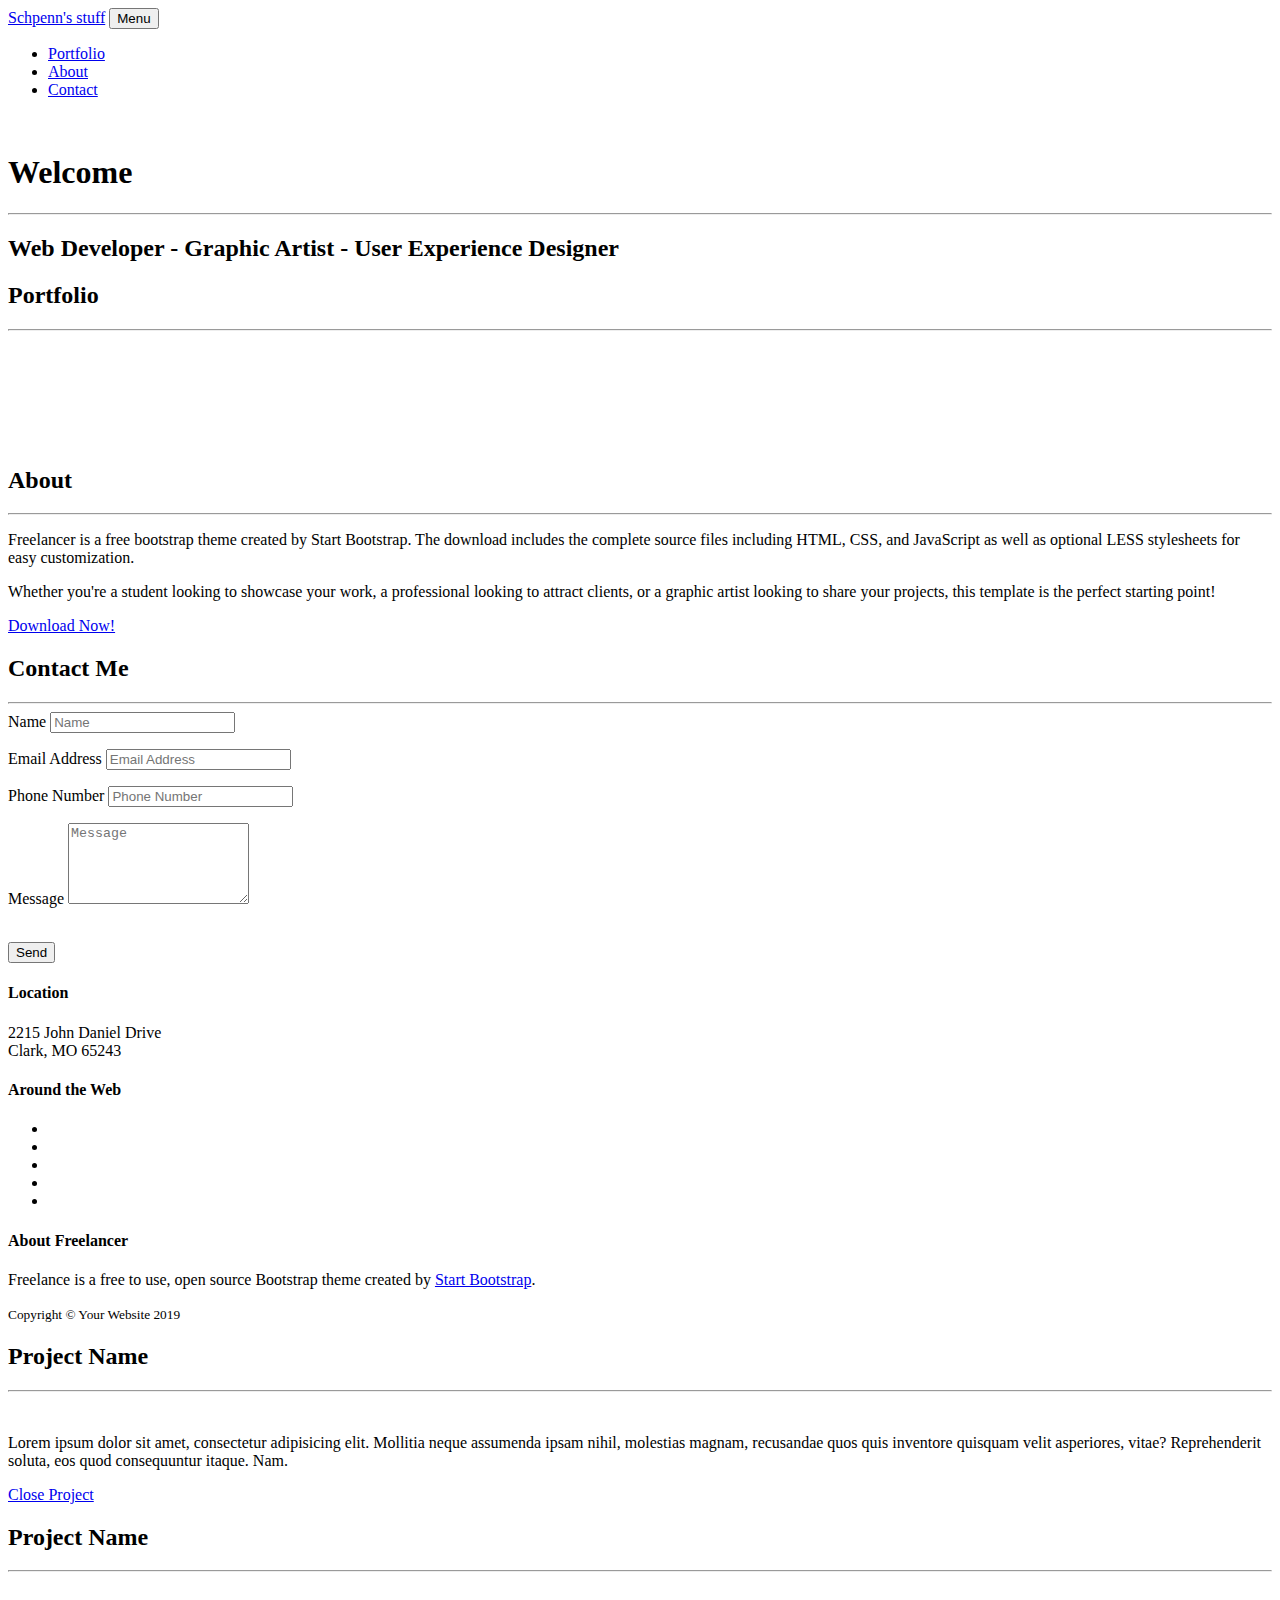
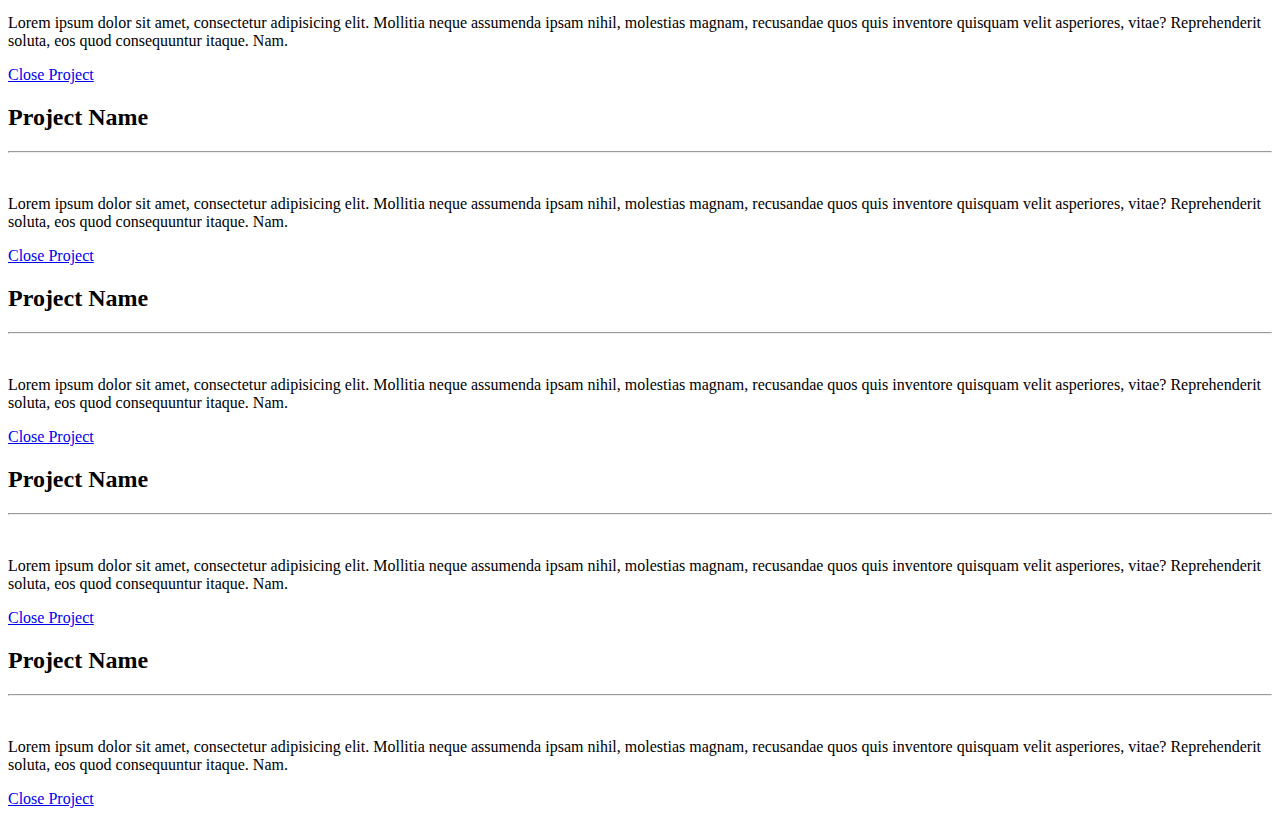
==== index.html @ 1a28d8b2 "Fargeendring" ====
<!DOCTYPE html>
<html lang="en">

<head>

  <meta charset="utf-8">
  <meta name="viewport" content="width=device-width, initial-scale=1, shrink-to-fit=no">
  <meta name="description" content="">
  <meta name="author" content="">

  <title>Schpenn - Portfolio</title>

  <!-- Bootstrap core CSS -->
  <link href="vendor/bootstrap/css/bootstrap.min.css" rel="stylesheet">

  <!-- Custom fonts for this template -->
  <link href="vendor/fontawesome-free/css/all.min.css" rel="stylesheet" type="text/css">
  <link href="https://fonts.googleapis.com/css?family=Montserrat:400,700" rel="stylesheet" type="text/css">
  <link href="https://fonts.googleapis.com/css?family=Lato:400,700,400italic,700italic" rel="stylesheet" type="text/css">

  <!-- Plugin CSS -->
  <link href="vendor/magnific-popup/magnific-popup.css" rel="stylesheet" type="text/css">

  <!-- Custom styles for this template -->
  <link href="css/freelancer.min.css" rel="stylesheet">

</head>

<body id="page-top">

  <!-- Navigation -->
  <nav class="navbar navbar-expand-lg bg-secondary fixed-top text-uppercase" id="mainNav">
    <div class="container">
      <a class="navbar-brand js-scroll-trigger" href="#page-top">Schpenn's stuff</a>
      <button class="navbar-toggler navbar-toggler-right text-uppercase bg-primary text-white rounded" type="button" data-toggle="collapse" data-target="#navbarResponsive" aria-controls="navbarResponsive" aria-expanded="false" aria-label="Toggle navigation">
        Menu
        <i class="fas fa-bars"></i>
      </button>
      <div class="collapse navbar-collapse" id="navbarResponsive">
        <ul class="navbar-nav ml-auto">
          <li class="nav-item mx-0 mx-lg-1">
            <a class="nav-link py-3 px-0 px-lg-3 rounded js-scroll-trigger" href="#portfolio">Portfolio</a>
          </li>
          <li class="nav-item mx-0 mx-lg-1">
            <a class="nav-link py-3 px-0 px-lg-3 rounded js-scroll-trigger" href="#about">About</a>
          </li>
          <li class="nav-item mx-0 mx-lg-1">
            <a class="nav-link py-3 px-0 px-lg-3 rounded js-scroll-trigger" href="#contact">Contact</a>
          </li>
        </ul>
      </div>
    </div>
  </nav>

  <!-- Header -->
  <header class="masthead bg-primary text-white text-center">
    <div class="container">
      <img class="img-fluid mb-5 d-block mx-auto" src="img/profile.png" alt="">
      <h1 class="text-uppercase mb-0">Welcome</h1>
      <hr class="star-light">
      <h2 class="font-weight-light mb-0">Web Developer - Graphic Artist - User Experience Designer</h2>
    </div>
  </header>

  <!-- Portfolio Grid Section -->
  <section class="portfolio" id="portfolio">
    <div class="container">
      <h2 class="text-center text-uppercase text-secondary mb-0">Portfolio</h2>
      <hr class="star-dark mb-5">
      <div class="row">
        <div class="col-md-6 col-lg-4">
          <a class="portfolio-item d-block mx-auto" href="#portfolio-modal-1">
            <div class="portfolio-item-caption d-flex position-absolute h-100 w-100">
              <div class="portfolio-item-caption-content my-auto w-100 text-center text-white">
                <i class="fas fa-search-plus fa-3x"></i>
              </div>
            </div>
            <img class="img-fluid" src="img/portfolio/cabin.png" alt="">
          </a>
        </div>
        <div class="col-md-6 col-lg-4">
          <a class="portfolio-item d-block mx-auto" href="#portfolio-modal-2">
            <div class="portfolio-item-caption d-flex position-absolute h-100 w-100">
              <div class="portfolio-item-caption-content my-auto w-100 text-center text-white">
                <i class="fas fa-search-plus fa-3x"></i>
              </div>
            </div>
            <img class="img-fluid" src="img/portfolio/cake.png" alt="">
          </a>
        </div>
        <div class="col-md-6 col-lg-4">
          <a class="portfolio-item d-block mx-auto" href="#portfolio-modal-3">
            <div class="portfolio-item-caption d-flex position-absolute h-100 w-100">
              <div class="portfolio-item-caption-content my-auto w-100 text-center text-white">
                <i class="fas fa-search-plus fa-3x"></i>
              </div>
            </div>
            <img class="img-fluid" src="img/portfolio/circus.png" alt="">
          </a>
        </div>
        <div class="col-md-6 col-lg-4">
          <a class="portfolio-item d-block mx-auto" href="#portfolio-modal-4">
            <div class="portfolio-item-caption d-flex position-absolute h-100 w-100">
              <div class="portfolio-item-caption-content my-auto w-100 text-center text-white">
                <i class="fas fa-search-plus fa-3x"></i>
              </div>
            </div>
            <img class="img-fluid" src="img/portfolio/game.png" alt="">
          </a>
        </div>
        <div class="col-md-6 col-lg-4">
          <a class="portfolio-item d-block mx-auto" href="#portfolio-modal-5">
            <div class="portfolio-item-caption d-flex position-absolute h-100 w-100">
              <div class="portfolio-item-caption-content my-auto w-100 text-center text-white">
                <i class="fas fa-search-plus fa-3x"></i>
              </div>
            </div>
            <img class="img-fluid" src="img/portfolio/safe.png" alt="">
          </a>
        </div>
        <div class="col-md-6 col-lg-4">
          <a class="portfolio-item d-block mx-auto" href="#portfolio-modal-6">
            <div class="portfolio-item-caption d-flex position-absolute h-100 w-100">
              <div class="portfolio-item-caption-content my-auto w-100 text-center text-white">
                <i class="fas fa-search-plus fa-3x"></i>
              </div>
            </div>
            <img class="img-fluid" src="img/portfolio/submarine.png" alt="">
          </a>
        </div>
      </div>
    </div>
  </section>

  <!-- About Section -->
  <section class="bg-primary text-white mb-0" id="about">
    <div class="container">
      <h2 class="text-center text-uppercase text-white">About</h2>
      <hr class="star-light mb-5">
      <div class="row">
        <div class="col-lg-4 ml-auto">
          <p class="lead">Freelancer is a free bootstrap theme created by Start Bootstrap. The download includes the complete source files including HTML, CSS, and JavaScript as well as optional LESS stylesheets for easy customization.</p>
        </div>
        <div class="col-lg-4 mr-auto">
          <p class="lead">Whether you're a student looking to showcase your work, a professional looking to attract clients, or a graphic artist looking to share your projects, this template is the perfect starting point!</p>
        </div>
      </div>
      <div class="text-center mt-4">
        <a class="btn btn-xl btn-outline-light" href="#">
          <i class="fas fa-download mr-2"></i>
          Download Now!
        </a>
      </div>
    </div>
  </section>

  <!-- Contact Section -->
  <section id="contact">
    <div class="container">
      <h2 class="text-center text-uppercase text-secondary mb-0">Contact Me</h2>
      <hr class="star-dark mb-5">
      <div class="row">
        <div class="col-lg-8 mx-auto">
          <!-- To configure the contact form email address, go to mail/contact_me.php and update the email address in the PHP file on line 19. -->
          <!-- The form should work on most web servers, but if the form is not working you may need to configure your web server differently. -->
          <form name="sentMessage" id="contactForm" novalidate="novalidate">
            <div class="control-group">
              <div class="form-group floating-label-form-group controls mb-0 pb-2">
                <label>Name</label>
                <input class="form-control" id="name" type="text" placeholder="Name" required="required" data-validation-required-message="Please enter your name.">
                <p class="help-block text-danger"></p>
              </div>
            </div>
            <div class="control-group">
              <div class="form-group floating-label-form-group controls mb-0 pb-2">
                <label>Email Address</label>
                <input class="form-control" id="email" type="email" placeholder="Email Address" required="required" data-validation-required-message="Please enter your email address.">
                <p class="help-block text-danger"></p>
              </div>
            </div>
            <div class="control-group">
              <div class="form-group floating-label-form-group controls mb-0 pb-2">
                <label>Phone Number</label>
                <input class="form-control" id="phone" type="tel" placeholder="Phone Number" required="required" data-validation-required-message="Please enter your phone number.">
                <p class="help-block text-danger"></p>
              </div>
            </div>
            <div class="control-group">
              <div class="form-group floating-label-form-group controls mb-0 pb-2">
                <label>Message</label>
                <textarea class="form-control" id="message" rows="5" placeholder="Message" required="required" data-validation-required-message="Please enter a message."></textarea>
                <p class="help-block text-danger"></p>
              </div>
            </div>
            <br>
            <div id="success"></div>
            <div class="form-group">
              <button type="submit" class="btn btn-primary btn-xl" id="sendMessageButton">Send</button>
            </div>
          </form>
        </div>
      </div>
    </div>
  </section>

  <!-- Footer -->
  <footer class="footer text-center">
    <div class="container">
      <div class="row">
        <div class="col-md-4 mb-5 mb-lg-0">
          <h4 class="text-uppercase mb-4">Location</h4>
          <p class="lead mb-0">2215 John Daniel Drive
            <br>Clark, MO 65243</p>
        </div>
        <div class="col-md-4 mb-5 mb-lg-0">
          <h4 class="text-uppercase mb-4">Around the Web</h4>
          <ul class="list-inline mb-0">
            <li class="list-inline-item">
              <a class="btn btn-outline-light btn-social text-center rounded-circle" href="#">
                <i class="fab fa-fw fa-facebook-f"></i>
              </a>
            </li>
            <li class="list-inline-item">
              <a class="btn btn-outline-light btn-social text-center rounded-circle" href="#">
                <i class="fab fa-fw fa-google-plus-g"></i>
              </a>
            </li>
            <li class="list-inline-item">
              <a class="btn btn-outline-light btn-social text-center rounded-circle" href="#">
                <i class="fab fa-fw fa-twitter"></i>
              </a>
            </li>
            <li class="list-inline-item">
              <a class="btn btn-outline-light btn-social text-center rounded-circle" href="#">
                <i class="fab fa-fw fa-linkedin-in"></i>
              </a>
            </li>
            <li class="list-inline-item">
              <a class="btn btn-outline-light btn-social text-center rounded-circle" href="#">
                <i class="fab fa-fw fa-dribbble"></i>
              </a>
            </li>
          </ul>
        </div>
        <div class="col-md-4">
          <h4 class="text-uppercase mb-4">About Freelancer</h4>
          <p class="lead mb-0">Freelance is a free to use, open source Bootstrap theme created by
            <a href="http://startbootstrap.com">Start Bootstrap</a>.</p>
        </div>
      </div>
    </div>
  </footer>

  <div class="copyright py-4 text-center text-white">
    <div class="container">
      <small>Copyright &copy; Your Website 2019</small>
    </div>
  </div>

  <!-- Scroll to Top Button (Only visible on small and extra-small screen sizes) -->
  <div class="scroll-to-top d-lg-none position-fixed ">
    <a class="js-scroll-trigger d-block text-center text-white rounded" href="#page-top">
      <i class="fa fa-chevron-up"></i>
    </a>
  </div>

  <!-- Portfolio Modals -->

  <!-- Portfolio Modal 1 -->
  <div class="portfolio-modal mfp-hide" id="portfolio-modal-1">
    <div class="portfolio-modal-dialog bg-white">
      <a class="close-button d-none d-md-block portfolio-modal-dismiss" href="#">
        <i class="fa fa-3x fa-times"></i>
      </a>
      <div class="container text-center">
        <div class="row">
          <div class="col-lg-8 mx-auto">
            <h2 class="text-secondary text-uppercase mb-0">Project Name</h2>
            <hr class="star-dark mb-5">
            <img class="img-fluid mb-5" src="img/portfolio/cabin.png" alt="">
            <p class="mb-5">Lorem ipsum dolor sit amet, consectetur adipisicing elit. Mollitia neque assumenda ipsam nihil, molestias magnam, recusandae quos quis inventore quisquam velit asperiores, vitae? Reprehenderit soluta, eos quod consequuntur itaque. Nam.</p>
            <a class="btn btn-primary btn-lg rounded-pill portfolio-modal-dismiss" href="#">
              <i class="fa fa-close"></i>
              Close Project</a>
          </div>
        </div>
      </div>
    </div>
  </div>

  <!-- Portfolio Modal 2 -->
  <div class="portfolio-modal mfp-hide" id="portfolio-modal-2">
    <div class="portfolio-modal-dialog bg-white">
      <a class="close-button d-none d-md-block portfolio-modal-dismiss" href="#">
        <i class="fa fa-3x fa-times"></i>
      </a>
      <div class="container text-center">
        <div class="row">
          <div class="col-lg-8 mx-auto">
            <h2 class="text-secondary text-uppercase mb-0">Project Name</h2>
            <hr class="star-dark mb-5">
            <img class="img-fluid mb-5" src="img/portfolio/cake.png" alt="">
            <p class="mb-5">Lorem ipsum dolor sit amet, consectetur adipisicing elit. Mollitia neque assumenda ipsam nihil, molestias magnam, recusandae quos quis inventore quisquam velit asperiores, vitae? Reprehenderit soluta, eos quod consequuntur itaque. Nam.</p>
            <a class="btn btn-primary btn-lg rounded-pill portfolio-modal-dismiss" href="#">
              <i class="fa fa-close"></i>
              Close Project</a>
          </div>
        </div>
      </div>
    </div>
  </div>

  <!-- Portfolio Modal 3 -->
  <div class="portfolio-modal mfp-hide" id="portfolio-modal-3">
    <div class="portfolio-modal-dialog bg-white">
      <a class="close-button d-none d-md-block portfolio-modal-dismiss" href="#">
        <i class="fa fa-3x fa-times"></i>
      </a>
      <div class="container text-center">
        <div class="row">
          <div class="col-lg-8 mx-auto">
            <h2 class="text-secondary text-uppercase mb-0">Project Name</h2>
            <hr class="star-dark mb-5">
            <img class="img-fluid mb-5" src="img/portfolio/circus.png" alt="">
            <p class="mb-5">Lorem ipsum dolor sit amet, consectetur adipisicing elit. Mollitia neque assumenda ipsam nihil, molestias magnam, recusandae quos quis inventore quisquam velit asperiores, vitae? Reprehenderit soluta, eos quod consequuntur itaque. Nam.</p>
            <a class="btn btn-primary btn-lg rounded-pill portfolio-modal-dismiss" href="#">
              <i class="fa fa-close"></i>
              Close Project</a>
          </div>
        </div>
      </div>
    </div>
  </div>

  <!-- Portfolio Modal 4 -->
  <div class="portfolio-modal mfp-hide" id="portfolio-modal-4">
    <div class="portfolio-modal-dialog bg-white">
      <a class="close-button d-none d-md-block portfolio-modal-dismiss" href="#">
        <i class="fa fa-3x fa-times"></i>
      </a>
      <div class="container text-center">
        <div class="row">
          <div class="col-lg-8 mx-auto">
            <h2 class="text-secondary text-uppercase mb-0">Project Name</h2>
            <hr class="star-dark mb-5">
            <img class="img-fluid mb-5" src="img/portfolio/game.png" alt="">
            <p class="mb-5">Lorem ipsum dolor sit amet, consectetur adipisicing elit. Mollitia neque assumenda ipsam nihil, molestias magnam, recusandae quos quis inventore quisquam velit asperiores, vitae? Reprehenderit soluta, eos quod consequuntur itaque. Nam.</p>
            <a class="btn btn-primary btn-lg rounded-pill portfolio-modal-dismiss" href="#">
              <i class="fa fa-close"></i>
              Close Project</a>
          </div>
        </div>
      </div>
    </div>
  </div>

  <!-- Portfolio Modal 5 -->
  <div class="portfolio-modal mfp-hide" id="portfolio-modal-5">
    <div class="portfolio-modal-dialog bg-white">
      <a class="close-button d-none d-md-block portfolio-modal-dismiss" href="#">
        <i class="fa fa-3x fa-times"></i>
      </a>
      <div class="container text-center">
        <div class="row">
          <div class="col-lg-8 mx-auto">
            <h2 class="text-secondary text-uppercase mb-0">Project Name</h2>
            <hr class="star-dark mb-5">
            <img class="img-fluid mb-5" src="img/portfolio/safe.png" alt="">
            <p class="mb-5">Lorem ipsum dolor sit amet, consectetur adipisicing elit. Mollitia neque assumenda ipsam nihil, molestias magnam, recusandae quos quis inventore quisquam velit asperiores, vitae? Reprehenderit soluta, eos quod consequuntur itaque. Nam.</p>
            <a class="btn btn-primary btn-lg rounded-pill portfolio-modal-dismiss" href="#">
              <i class="fa fa-close"></i>
              Close Project</a>
          </div>
        </div>
      </div>
    </div>
  </div>

  <!-- Portfolio Modal 6 -->
  <div class="portfolio-modal mfp-hide" id="portfolio-modal-6">
    <div class="portfolio-modal-dialog bg-white">
      <a class="close-button d-none d-md-block portfolio-modal-dismiss" href="#">
        <i class="fa fa-3x fa-times"></i>
      </a>
      <div class="container text-center">
        <div class="row">
          <div class="col-lg-8 mx-auto">
            <h2 class="text-secondary text-uppercase mb-0">Project Name</h2>
            <hr class="star-dark mb-5">
            <img class="img-fluid mb-5" src="img/portfolio/submarine.png" alt="">
            <p class="mb-5">Lorem ipsum dolor sit amet, consectetur adipisicing elit. Mollitia neque assumenda ipsam nihil, molestias magnam, recusandae quos quis inventore quisquam velit asperiores, vitae? Reprehenderit soluta, eos quod consequuntur itaque. Nam.</p>
            <a class="btn btn-primary btn-lg rounded-pill portfolio-modal-dismiss" href="#">
              <i class="fa fa-close"></i>
              Close Project</a>
          </div>
        </div>
      </div>
    </div>
  </div>

  <!-- Bootstrap core JavaScript -->
  <script src="vendor/jquery/jquery.min.js"></script>
  <script src="vendor/bootstrap/js/bootstrap.bundle.min.js"></script>

  <!-- Plugin JavaScript -->
  <script src="vendor/jquery-easing/jquery.easing.min.js"></script>
  <script src="vendor/magnific-popup/jquery.magnific-popup.min.js"></script>

  <!-- Contact Form JavaScript -->
  <script src="js/jqBootstrapValidation.js"></script>
  <script src="js/contact_me.js"></script>

  <!-- Custom scripts for this template -->
  <script src="js/freelancer.min.js"></script>

</body>

</html>
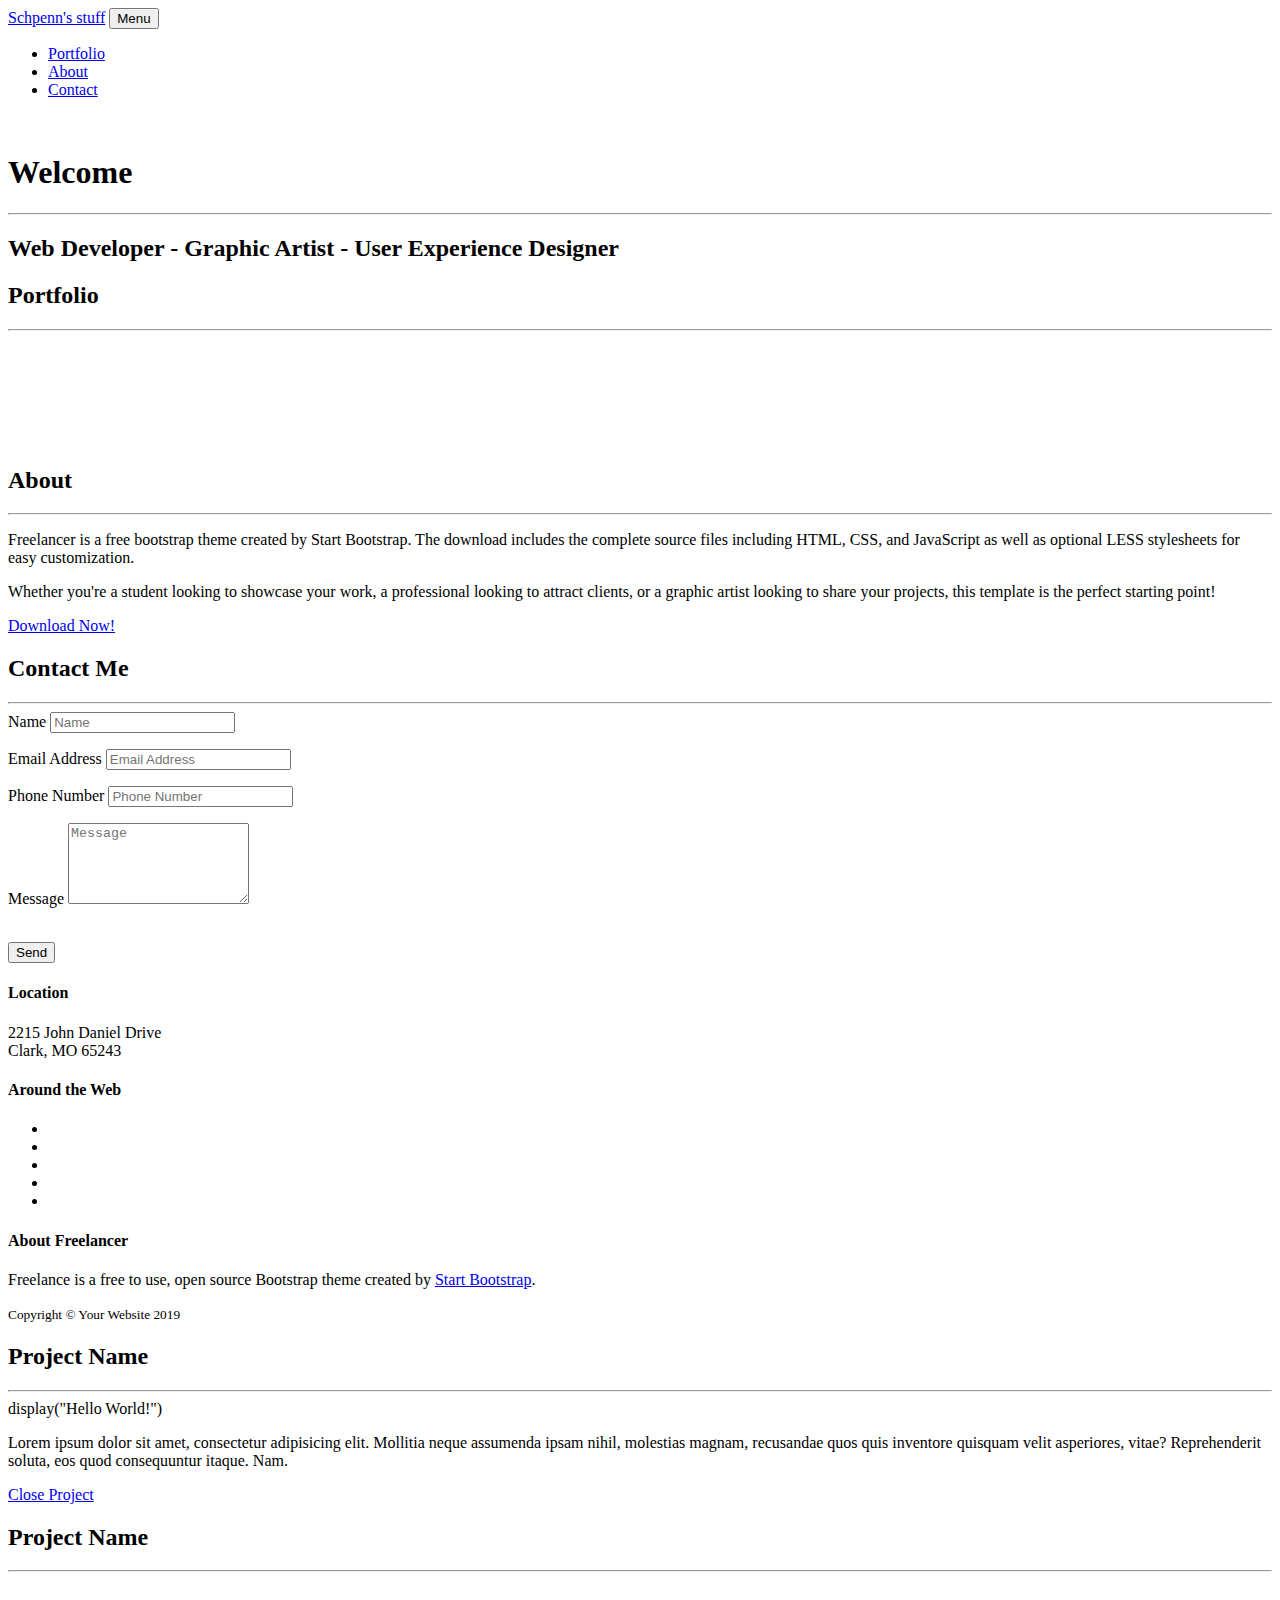
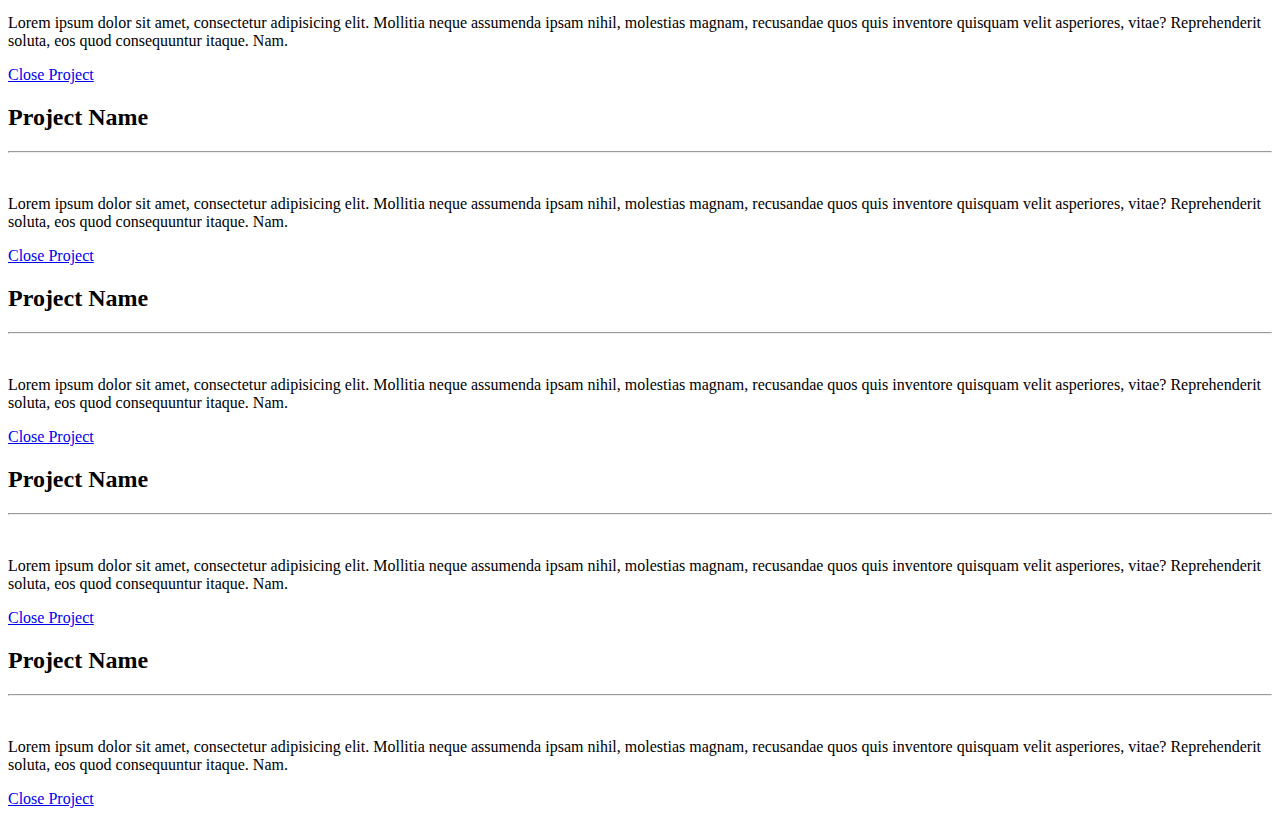
==== commit 5ed4fa6e: "Update index.html" ====
--- a/index.html
+++ b/index.html
@@ -23,7 +23,9 @@
 
   <!-- Custom styles for this template -->
   <link href="css/freelancer.min.css" rel="stylesheet">
-
+  
+  <link rel="stylesheet" href="https://pyscript.net/latest/pyscript.css" />
+  <script defer src="https://pyscript.net/latest/pyscript.js"></script>
 </head>
 
 <body id="page-top">
@@ -277,6 +279,7 @@
           <div class="col-lg-8 mx-auto">
             <h2 class="text-secondary text-uppercase mb-0">Project Name</h2>
             <hr class="star-dark mb-5">
+            <py-script>display("Hello World!")</py-script>
             <img class="img-fluid mb-5" src="img/portfolio/cabin.png" alt="">
             <p class="mb-5">Lorem ipsum dolor sit amet, consectetur adipisicing elit. Mollitia neque assumenda ipsam nihil, molestias magnam, recusandae quos quis inventore quisquam velit asperiores, vitae? Reprehenderit soluta, eos quod consequuntur itaque. Nam.</p>
             <a class="btn btn-primary btn-lg rounded-pill portfolio-modal-dismiss" href="#">
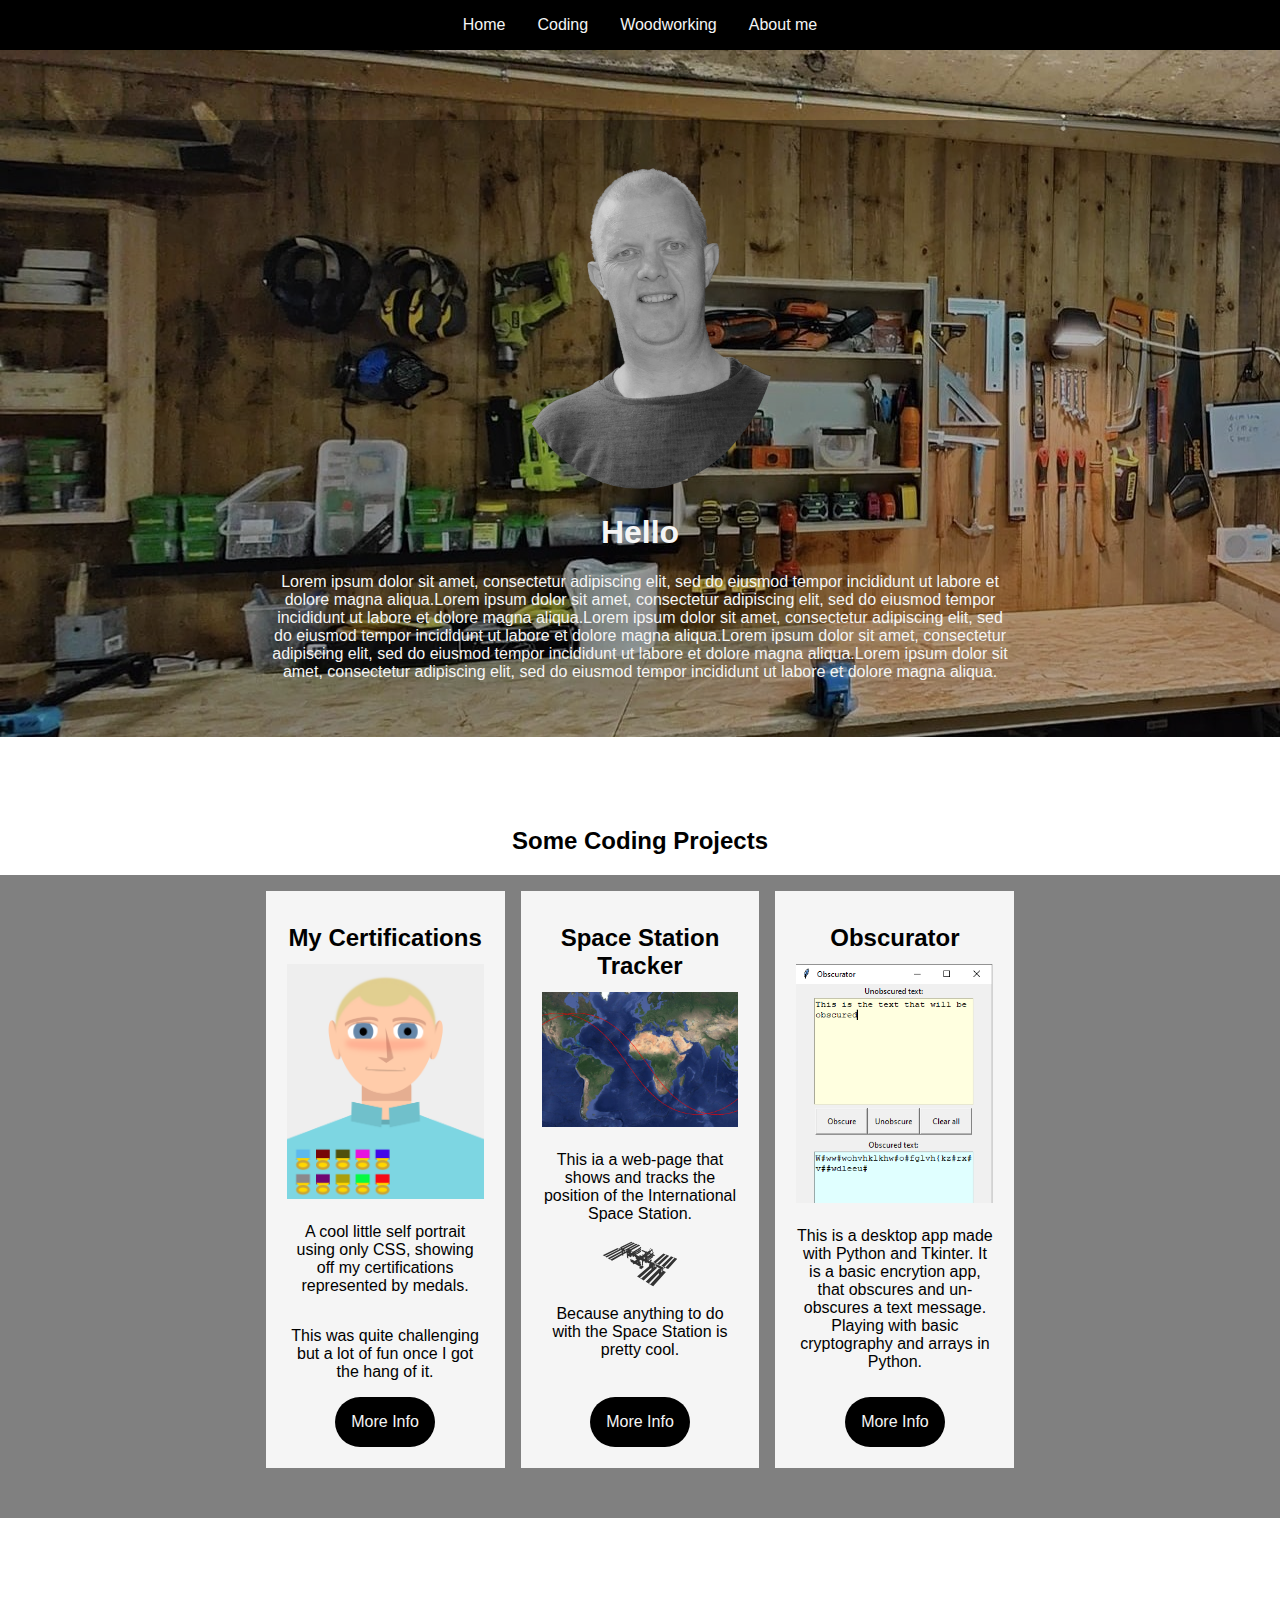
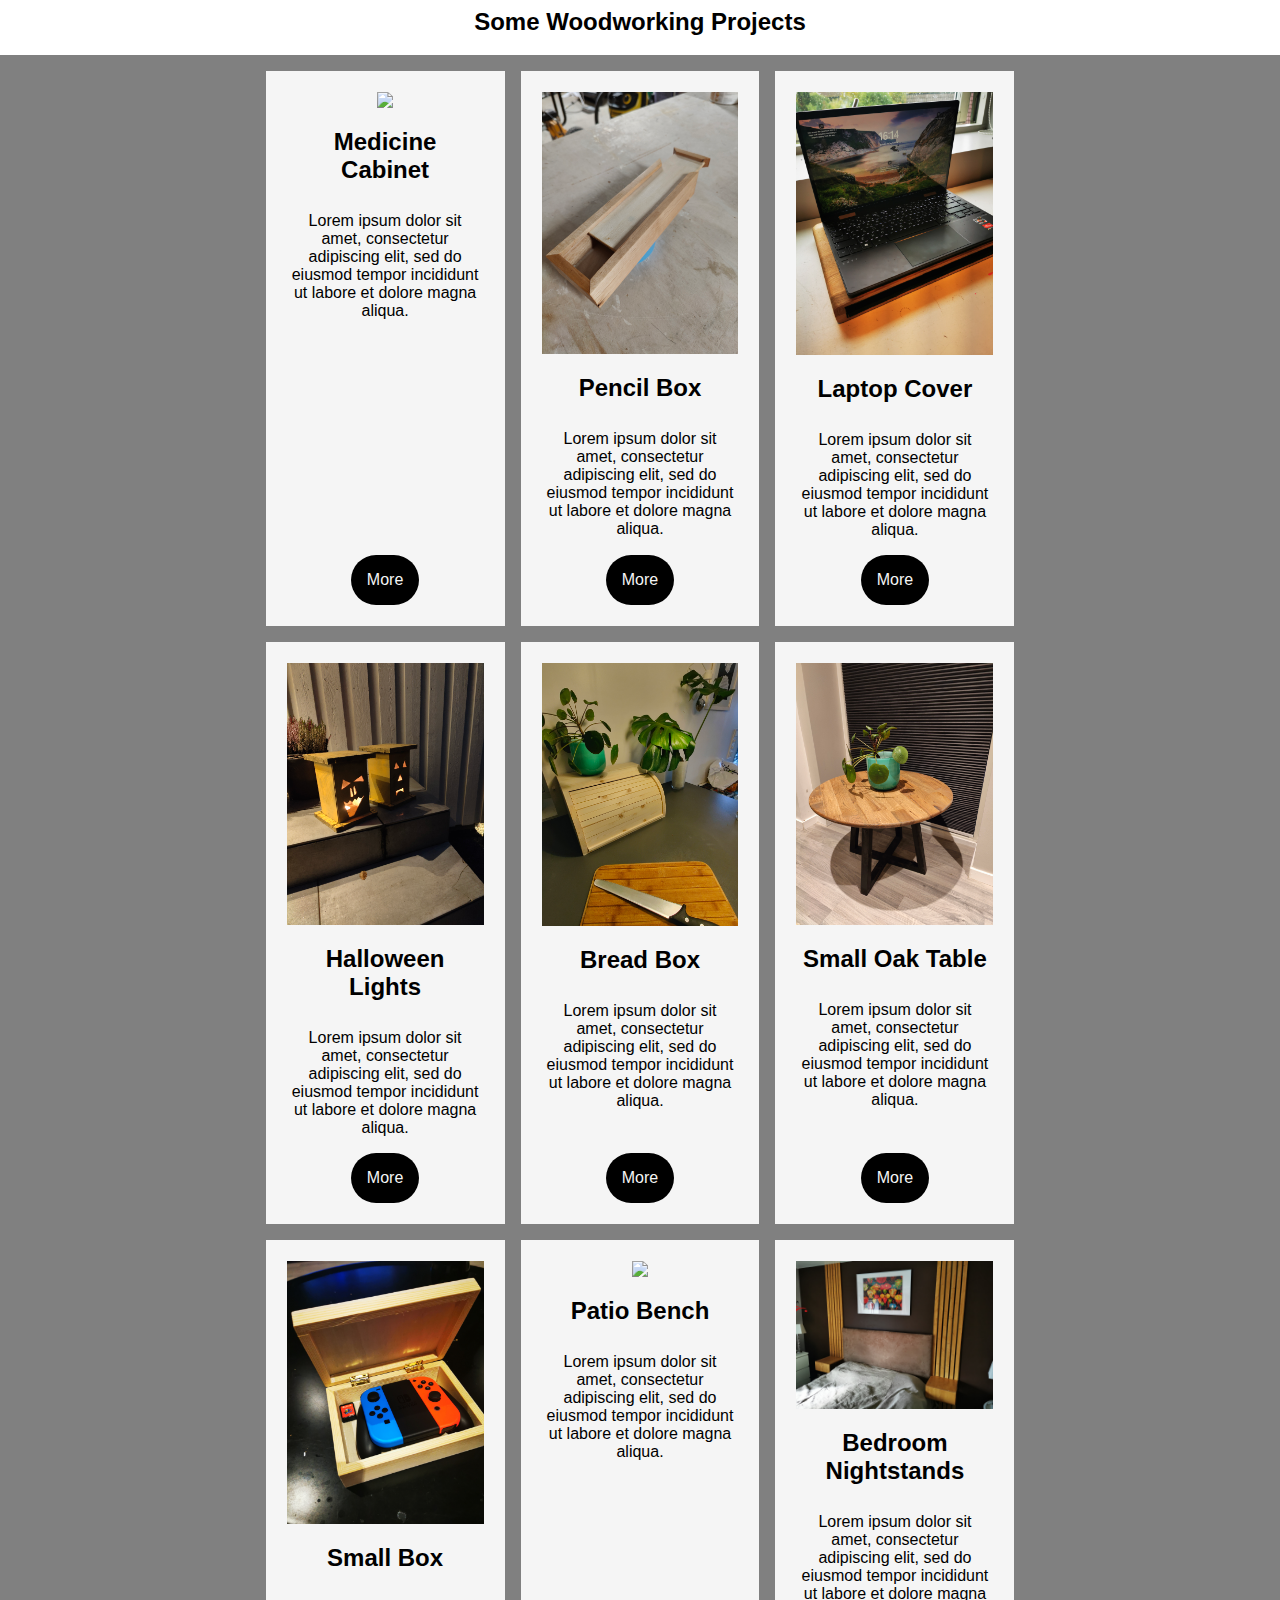
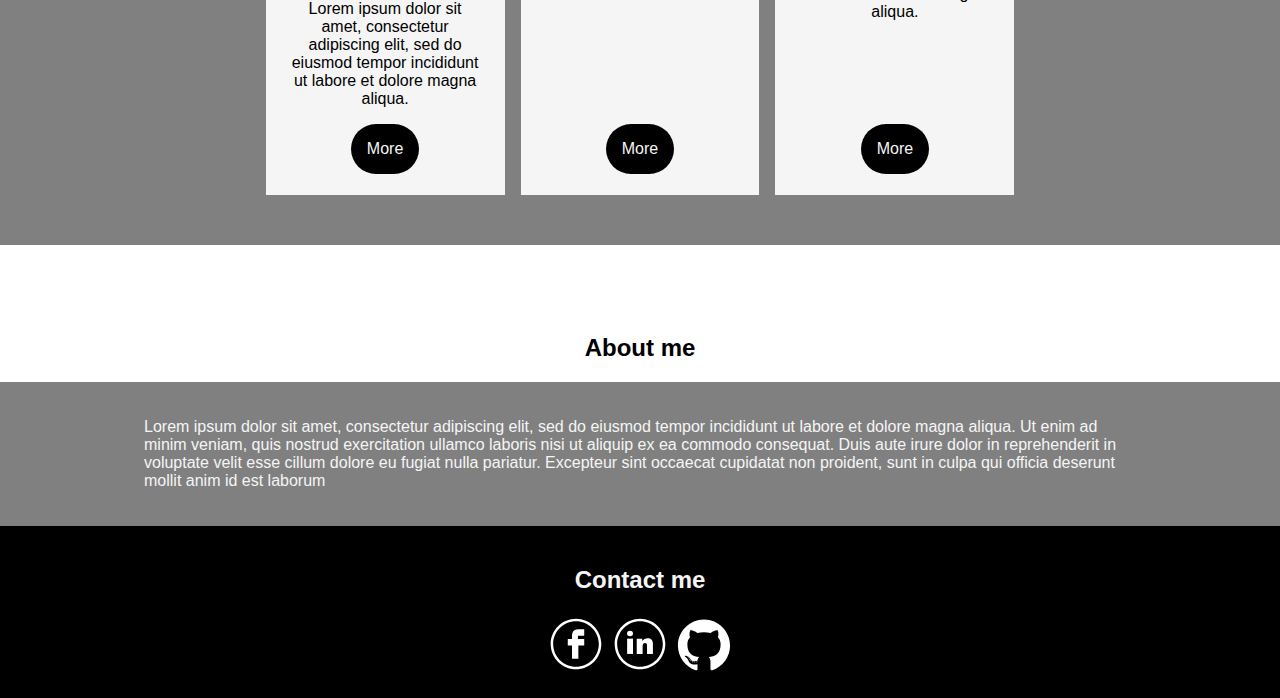
==== commit dfff31f0: "feat(homepage): updated design" ====
--- a/index.html
+++ b/index.html
@@ -1,421 +1,276 @@
 <!DOCTYPE html>
-<html lang="en">
-
-<head>
-
-  <meta charset="utf-8">
-  <meta name="viewport" content="width=device-width, initial-scale=1, shrink-to-fit=no">
-  <meta name="description" content="">
-  <meta name="author" content="">
-
-  <title>Schpenn - Portfolio</title>
-
-  <!-- Bootstrap core CSS -->
-  <link href="vendor/bootstrap/css/bootstrap.min.css" rel="stylesheet">
-
-  <!-- Custom fonts for this template -->
-  <link href="vendor/fontawesome-free/css/all.min.css" rel="stylesheet" type="text/css">
-  <link href="https://fonts.googleapis.com/css?family=Montserrat:400,700" rel="stylesheet" type="text/css">
-  <link href="https://fonts.googleapis.com/css?family=Lato:400,700,400italic,700italic" rel="stylesheet" type="text/css">
-
-  <!-- Plugin CSS -->
-  <link href="vendor/magnific-popup/magnific-popup.css" rel="stylesheet" type="text/css">
-
-  <!-- Custom styles for this template -->
-  <link href="css/freelancer.min.css" rel="stylesheet">
-  
-  <link rel="stylesheet" href="https://pyscript.net/latest/pyscript.css" />
-  <script defer src="https://pyscript.net/latest/pyscript.js"></script>
-</head>
-
-<body id="page-top">
-
-  <!-- Navigation -->
-  <nav class="navbar navbar-expand-lg bg-secondary fixed-top text-uppercase" id="mainNav">
-    <div class="container">
-      <a class="navbar-brand js-scroll-trigger" href="#page-top">Schpenn's stuff</a>
-      <button class="navbar-toggler navbar-toggler-right text-uppercase bg-primary text-white rounded" type="button" data-toggle="collapse" data-target="#navbarResponsive" aria-controls="navbarResponsive" aria-expanded="false" aria-label="Toggle navigation">
-        Menu
-        <i class="fas fa-bars"></i>
-      </button>
-      <div class="collapse navbar-collapse" id="navbarResponsive">
-        <ul class="navbar-nav ml-auto">
-          <li class="nav-item mx-0 mx-lg-1">
-            <a class="nav-link py-3 px-0 px-lg-3 rounded js-scroll-trigger" href="#portfolio">Portfolio</a>
-          </li>
-          <li class="nav-item mx-0 mx-lg-1">
-            <a class="nav-link py-3 px-0 px-lg-3 rounded js-scroll-trigger" href="#about">About</a>
-          </li>
-          <li class="nav-item mx-0 mx-lg-1">
-            <a class="nav-link py-3 px-0 px-lg-3 rounded js-scroll-trigger" href="#contact">Contact</a>
-          </li>
-        </ul>
-      </div>
-    </div>
-  </nav>
-
-  <!-- Header -->
-  <header class="masthead bg-primary text-white text-center">
-    <div class="container">
-      <img class="img-fluid mb-5 d-block mx-auto" src="img/profile.png" alt="">
-      <h1 class="text-uppercase mb-0">Welcome</h1>
-      <hr class="star-light">
-      <h2 class="font-weight-light mb-0">Web Developer - Graphic Artist - User Experience Designer</h2>
-    </div>
-  </header>
-
-  <!-- Portfolio Grid Section -->
-  <section class="portfolio" id="portfolio">
-    <div class="container">
-      <h2 class="text-center text-uppercase text-secondary mb-0">Portfolio</h2>
-      <hr class="star-dark mb-5">
-      <div class="row">
-        <div class="col-md-6 col-lg-4">
-          <a class="portfolio-item d-block mx-auto" href="#portfolio-modal-1">
-            <div class="portfolio-item-caption d-flex position-absolute h-100 w-100">
-              <div class="portfolio-item-caption-content my-auto w-100 text-center text-white">
-                <i class="fas fa-search-plus fa-3x"></i>
+<html>
+    <head>
+        <link href="styles.css" rel="stylesheet">
+        <meta name="viewport" content="width=device-width, initial-scale=1.0">
+    </head>
+    <body>
+        <nav class="sticky">
+            <ul>
+                <li>
+                    <a href="#top">Home</a>
+                </li>
+                <li>
+                    <a href="#Coding">Coding</a>
+                </li>
+                <li>
+                    <a href="#Woodworking">Woodworking</a>
+                </li>
+                <li>
+                    <a href="#About">About me</a>
+                </li>
+            </ul>
+        </nav>
+        <div class="top-container" id="top">
+            <section class="hero">
+                <div class="profile-img">
+                    <img src="assets/espen-photo.png">
+                </div>
+                <div class="who_am_i">
+                    <h1>Hello</h1>
+                    <p>Lorem ipsum dolor sit amet, consectetur adipiscing elit, sed do eiusmod tempor incididunt ut labore et dolore magna aliqua.Lorem ipsum dolor sit amet, consectetur adipiscing elit, sed do eiusmod tempor incididunt ut labore et dolore magna aliqua.Lorem ipsum dolor sit amet, consectetur adipiscing elit, sed do eiusmod tempor incididunt ut labore et dolore magna aliqua.Lorem ipsum dolor sit amet, consectetur adipiscing elit, sed do eiusmod tempor incididunt ut labore et dolore magna aliqua.Lorem ipsum dolor sit amet, consectetur adipiscing elit, sed do eiusmod tempor incididunt ut labore et dolore magna aliqua. </p>
+                </div>
+            </section>
+        </div>
+        <h2 id="Coding" class="coding-heading">Some Coding Projects</h2>
+        <div class="coding-container">
+            <section class="portfolio" class="Coding">
+                <div class="project">
+                    <h2>My Certifications</h2>
+                    <img src="assets/project_images/Coding-Certification/certification.png"  >
+                    <p>A cool little self portrait using only CSS, showing off my certifications represented by medals. </p>
+                    <p>This was quite challenging but a lot of fun once I got the hang of it. </p>
+                    <a class="button" href="#certification-modal">More Info</a>
+                </div>
+                <div class="project">
+                    <h2>Space Station Tracker</h2>
+                    <img src="assets/project_images/Coding-Space_station/Space_station.png"  >
+                    <p>This ia a web-page that shows and tracks the position of the International Space Station. </p>
+                    <svg
+                    xmlns:dc="http://purl.org/dc/elements/1.1/"
+                    xmlns:cc="http://creativecommons.org/ns#"
+                    xmlns:rdf="http://www.w3.org/1999/02/22-rdf-syntax-ns#"
+                    xmlns:svg="http://www.w3.org/2000/svg"
+                    xmlns="http://www.w3.org/2000/svg"
+                    version="1.1"
+                    id="svg6394"
+                    viewBox="0 0 1000 630"
+                    height="50"
+                    width="80">
+                   <defs
+                      id="defs6396">
+                     <clipPath
+                        id="clipPath1384"
+                        clipPathUnits="userSpaceOnUse">
+                       <path
+                          id="path1386"
+                          d="m 0,0 1224,0 0,792 L 0,792 0,0 Z" />
+                     </clipPath>
+                   </defs>
+                   <g
+                      transform="translate(0,-422.36216)"
+                      id="layer1">
+                     <g
+                        id="g1380"
+                        transform="matrix(1.25,0,0,-1.25,-96.6155,1237.1424)">
+                       <g
+                          clip-path="url(#clipPath1384)"
+                          id="g1382">
+                         <g
+                            transform="translate(-1.1497289,-19.134947)"
+                            id="g8256">
+                           <g
+                              id="g1408"
+                              transform="matrix(5.4044711,0,0,5.4044711,735.68009,383.57174)">
+                             <path
+                                d="m 0,0 -0.401,0.182 -0.491,-0.17 c 0,0 -0.043,0.469 -0.587,0.789 0,0 -0.299,0.182 -0.694,0 L -2.322,0.673 -2.568,1.083 14.347,18.495 16.663,17.597 0,0 Z m -5.727,-3.81 -1.11,-1.088 -0.342,0.491 -0.182,0.088 0.118,0.652 0.242,0.311 0.697,-0.34 0.081,0.091 0.496,-0.205 z m 0.799,-2.315 -3.561,-3.786 0.478,1.647 0,1.309 0.341,0.925 0.199,1.102 0.036,0.037 -0.027,0.013 0.603,-0.298 c 0,0 -0.099,-0.583 0.47,-0.882 0.569,-0.299 0.939,0.185 0.939,0.185 l 0.522,-0.252 z m -26.204,-23.285 19.015,19.674 -0.463,-1.531 0,-1.238 1.129,-0.556 -16.953,-18.028 -2.728,1.679 z M 9.803,20.793 9.693,20.299 -7.543,3.43 l -0.371,0.168 0,-0.532 5.432,-2.574 -0.726,-0.737 -0.438,0.182 -0.171,-0.224 -0.032,-0.235 -0.288,0.16 -0.618,-0.029 0.131,0.666 -12.339,5.749 -1.466,-1.359 -0.285,-2.312 7.814,-3.808 0,-0.718 0,-0.427 -1.509,0.733 -0.085,-0.52 1.594,-0.788 -1.594,0.788 -24.001,-23.722 -0.368,0.226 0,-0.589 5.366,-3.315 2.73,-1.687 5.709,-3.527 23.458,26.31 0.142,0.498 -5.579,2.732 0.854,0.954 c 0.1,0.584 -0.384,0.84 -0.384,0.84 l 0.227,0.284 c 0.072,0.157 -0.142,0.342 -0.142,0.342 l -0.747,0.553 0.078,0.087 0.123,0.626 0.816,0 1.014,-0.487 0.171,0.192 0.075,0.363 c 0,0 0.395,-0.171 0.672,0.117 l 1.281,1.367 5.848,-2.616 16.661,18.556 0.173,0.476 -11.88,4.6 z"
+                                style="fill:#333333;fill-opacity:1;fill-rule:nonzero;stroke:none"
+                                id="path1410" />
+                           </g>
+                           <g
+                              id="g1412"
+                              transform="matrix(5.4044711,0,0,5.4044711,388.22556,460.58708)">
+                             <path
+                                d="m 0,0 0.05,0 0.761,0.562 0,1.146 -0.683,0.327 -0.825,-0.562 0,-0.27 -0.264,0.135 -0.832,-0.58 0,-0.715 1.089,-0.562 L 0,0 Z"
+                                style="fill:#333333;fill-opacity:1;fill-rule:nonzero;stroke:none"
+                                id="path1414" />
+                           </g>
+                           <g
+                              id="g1416"
+                              transform="matrix(5.4044711,0,0,5.4044711,613.20667,383.05616)">
+                             <path
+                                d="M 0,0 -0.051,0.484 0.213,2.06 C 0.278,1.982 0.373,1.901 0.513,1.822 1.091,1.494 1.443,1.95 1.443,1.95 L 1.9,1.726 0,0 Z m -22.639,-20.563 -2.388,1.466 21.813,19.356 -0.395,-1.255 0.114,-1.281 -0.238,-1.114 -18.906,-17.172 z m 4.574,37.464 0,1.404 c 0,0.108 -0.037,0.212 -0.104,0.308 l 2.132,-0.03 0.019,0.759 0.46,0.095 -0.01,-0.344 -0.337,-0.094 -0.132,-3.049 -2.028,0.951 z m -10.691,-6.412 0,-1.057 -1.164,0.602 c 0.018,0.038 0.034,0.078 0.049,0.118 0.094,0.028 0.186,0.071 0.274,0.133 l 0.979,0.698 c -0.089,-0.155 -0.138,-0.321 -0.138,-0.494 m -7.771,16.936 c 0.041,-0.139 0.135,-0.239 0.135,-0.239 l 0.008,-0.059 -0.212,-0.147 -0.016,0.006 0.014,0.389 0.071,0.05 z m 0.473,-0.07 0.015,0.055 0.036,-0.019 -0.051,-0.036 z m 1.349,-1.973 0.715,0.022 c -0.01,-0.03 -0.016,-0.056 -0.021,-0.082 l -0.978,-0.482 -0.408,0.191 -0.001,0.011 0.651,0.354 c 0.023,-0.011 0.042,-0.014 0.042,-0.014 m 29.756,3.33 c 0.484,0.364 0.575,0.893 0.438,1.425 0.008,0.004 0.012,0.006 0.012,0.006 0.246,0.213 0.321,0.565 0.321,0.565 l 0.683,0.097 0.523,0.448 0.171,0.075 -0.032,-0.15 1.931,-2.989 0.263,0.18 -0.366,-0.347 -1.864,-1.096 -1.106,-1.105 -3.117,1.29 2.143,1.601 z m 3.261,-7.649 -1.779,-1.039 -0.341,-0.318 0.01,0.527 0.488,0.46 1.764,1.082 0.492,0.449 0.398,-0.173 -1.032,-0.988 z m -12.509,-1.812 0.039,-0.284 c 0,0 0.118,-0.096 0.342,-0.199 l -0.432,-0.175 -0.942,0.451 0.993,0.207 z m 2.892,5.845 -0.034,-0.732 c -0.159,0.067 -0.335,0.122 -0.524,0.162 0.243,0.124 0.439,0.325 0.558,0.57 m -0.723,-8.18 0.649,0.433 1.593,1.508 0.166,0.108 0.864,0.046 -1.129,-0.68 -1.509,-1.409 -0.653,-0.306 0.019,0.3 z m 8.675,6.305 -1.019,-0.966 -0.87,-0.031 0.793,0.504 0.694,0.667 0.402,-0.174 z m -6.184,2.816 0.277,0.158 -0.241,-0.165 0,-0.1 3.459,-1.461 -0.2,-0.119 -1.494,-1.451 -1.386,-0.812 -0.393,-0.014 -0.032,-0.234 -0.182,-0.107 -0.492,-0.479 -0.67,-0.022 0.106,1.195 0.166,0.494 0.154,0.456 c 0,0.131 -0.036,0.257 -0.103,0.375 l 1.622,-0.71 0.157,0.114 0.128,2.192 -1.172,0.481 0.296,0.209 z m 2.783,-8.475 -1.48,-1.437 -1.893,-1.139 -1.333,-1.184 -0.352,0.165 0.39,0.236 1.394,1.324 1.893,1.195 1.537,1.466 1.685,1.03 0.616,0.033 -0.621,-0.579 -1.836,-1.11 z m 3.97,-12.346 0,0.063 0.005,-0.066 -0.005,0.003 z M 1.473,3.992 1.486,3.985 0.419,3.046 0.381,3.064 l 0.094,0.565 0.25,0.363 0.476,-0.22 0.272,0.22 z m -47.798,22.173 0,-0.263 -0.619,-0.363 -0.562,0.268 -0.051,1.256 1.421,-0.703 -0.189,-0.195 z m -2.399,6.325 0.044,-0.611 0.334,-0.149 -0.292,-0.181 -0.979,0.452 0.893,0.489 z m 19.214,10.528 1.505,-0.59 -15.151,-8.395 -0.131,0.059 -0.633,-0.363 0,-0.119 -0.132,-0.073 -0.025,0.889 -0.562,0.278 -10e-4,0.024 15.13,8.29 z m -25.167,-12.704 0.068,-0.032 -0.02,-0.011 -0.048,0.043 z m -3.866,-3.217 -0.071,-0.528 -21.24,-11.724 -1.532,0.943 22.482,12.212 0.361,-0.903 z m -30.998,-6.328 -1.424,0.873 26.29,13.158 0.283,-0.139 c 0.142,-0.704 0.697,-0.647 0.697,-0.647 l 0.37,0.156 0.108,-0.054 -26.324,-13.347 z m 27.127,13.835 0,-0.17 0.569,-0.26 0.189,0.065 -0.021,0.653 0.302,0.26 0.228,-0.171 0.101,-1.445 -1.823,0.862 0.455,0.206 z m 23.58,12.075 1.372,-0.538 -20.242,-10.317 -1.384,0.647 20.254,10.208 z M 4.565,8.279 22.545,24.198 24.646,23.383 6.819,7.273 6.303,7.504 6.058,7.365 c 0,0 -0.011,0.502 -0.587,0.79 0,0 -0.278,0.107 -0.47,0 L 4.777,8.012 4.565,8.279 Z M 6.823,-0.085 1.87,2.377 2.71,3.131 C 2.881,3.402 2.624,3.693 2.624,3.693 L 2.966,4.042 C 3.051,4.17 2.881,4.334 2.881,4.334 l -0.527,0.385 0,0.291 0.228,0.384 0.009,0.149 0.649,-0.056 0.918,-0.395 0.181,0.149 0,0.48 1.665,1.377 0.096,0 5.192,-2.338 17.812,16.895 0.116,0.482 -10.877,4.185 -0.056,-0.473 -18.221,-15.406 -0.374,0.174 0,-0.49 L 4.606,7.813 3.816,7.173 3.71,7.194 3.528,7.024 3.485,6.799 3.176,6.959 2.671,6.898 2.71,7.543 l -4.697,2.234 -0.982,0.072 -0.256,0.185 -2.032,0.921 0.129,0.114 0.501,0 c 0,0 0.385,-0.182 0.15,0.149 l -0.086,0.385 0.278,-0.097 0.16,0.161 0,0.106 c 0,0 0.555,-0.256 0.971,0.182 0.417,0.437 0.278,1.121 0.096,1.366 -0.181,0.245 -0.501,0.053 -0.501,0.053 l 0.032,0.502 -0.171,0.096 0.021,0.267 0.096,0.085 0.032,0.982 -0.234,0.086 -0.235,-0.203 -0.513,-0.043 -0.715,-0.598 -0.01,-0.48 -0.47,-0.363 c 0,0 -0.758,0.256 -0.576,-0.437 l -0.16,-0.118 -0.235,-0.053 -0.032,-1.473 -0.001,0 -2.583,1.172 0.894,0.582 1.508,1.452 1.836,1.11 1.395,1.366 1.779,1.081 1.238,1.224 0.256,2.332 1.437,-0.624 2.064,1.679 -3.189,1.313 0.143,1.491 -1.155,-1.074 -0.548,0.225 0.408,0.251 1.381,1.31 0.27,2.846 -0.609,-0.579 -1.903,2.952 0,0.086 c 0.353,-0.043 0.63,0.181 0.63,0.181 0.502,0.395 0.331,1.057 0,1.558 -0.331,0.502 -0.961,0.523 -1.217,0.459 -0.256,-0.064 -0.459,-0.459 -0.459,-0.459 l -0.053,0 -1.975,3.096 -0.757,-0.513 2.006,-3.148 0,-0.075 -0.715,-0.496 -0.31,-0.625 C -5.223,31.87 -5.4,31.836 -5.503,31.794 l -1.479,1.152 -0.173,0.086 c 0,0 0.159,0.356 -0.254,0.526 0,0 -0.297,0.015 -0.326,-0.099 0,0 -0.585,-0.015 -0.328,-0.598 0.256,-0.441 0.683,-0.057 0.683,-0.057 l 1.024,-0.747 c -0.207,0.034 -0.403,0.005 -0.569,-0.106 l -2.932,-1.968 c -0.372,-0.25 -0.544,-0.627 -0.568,-1.044 l -0.684,-0.497 c 0.002,0.015 0.003,0.025 0.003,0.025 l 0.086,0.139 0,0.043 0.082,0.056 -0.082,0.035 0,0.517 -0.192,0.085 c -0.032,0.222 -0.331,0.596 -0.447,0.687 -0.103,0.093 -0.304,0.156 -0.535,0.156 -0.125,0 -0.24,-0.018 -0.336,-0.049 l 0.026,0.284 -0.352,0 -0.053,-0.49 -0.418,-0.224 -2.877,1.205 0.085,0.086 -4.355,1.807 -2.234,-1.409 4.383,-1.878 0.114,0.071 4.864,-2.085 0,-0.135 c 0.073,-0.267 0.285,-0.502 0.385,-0.601 -0.292,-0.139 -0.521,-0.386 -0.636,-0.691 l -0.036,0.024 0.077,1.31 -2.327,0.996 -0.206,-0.085 -0.071,-2.135 0.55,-0.248 -3.623,-2.556 0.05,2.04 -0.48,-1.771 0,-0.572 -0.203,-0.143 0.068,2.768 -0.48,-1.772 0,-2.304 c -0.062,-0.024 -0.121,-0.054 -0.178,-0.088 l -0.407,-0.013 0.334,1.368 0.074,3.042 -0.48,-1.772 0,-2.64 -0.747,-0.024 0,0.188 -0.342,0.185 c -0.128,0.384 -0.54,0.37 -0.54,0.37 l -0.314,-0.028 -1.167,0.555 -1.352,0.213 -0.227,-0.412 -0.996,-0.2 0,-0.256 0.427,-0.256 0,-0.541 0.313,-0.156 0,-0.594 -5.665,2.657 -0.862,0.404 0.763,0.564 1.921,1.025 1.58,1.167 1.878,0.91 1.466,1.139 1.736,0.925 0.071,2.547 -1.778,-0.868 -1.523,-1.124 -1.865,-0.897 -1.565,-1.167 -1.936,-0.953 -1.617,-1.196 c 0.084,0.259 -0.094,0.438 -0.094,0.438 l -0.01,0 0.085,0.046 1.636,1.238 1.95,0.954 1.58,1.195 1.878,0.997 1.495,1.11 1.764,0.882 0.072,2.661 -1.85,-0.91 -1.495,-1.167 -1.893,-0.911 -1.608,-1.181 -1.921,-0.968 -1.637,-1.196 -1.992,-1.024 -0.433,-0.3 c -10e-4,0.009 -10e-4,0.015 -10e-4,0.015 l -0.128,0.064 0,0.182 0.252,0.242 0.253,0.181 2.064,1.11 1.622,1.252 1.978,1.025 1.566,1.224 1.892,0.939 1.537,1.181 1.794,0.954 0,2.676 -1.808,-0.911 -1.537,-1.182 -1.921,-0.953 -1.622,-1.238 -1.979,-0.996 -1.679,-1.253 -2.021,-1.024 -1.736,-1.239 -1.067,-0.213 -0.897,0.413 -0.498,-0.128 0.124,-2.904 -1.761,0.826 0.014,0.099 -0.967,0.456 -0.079,0.035 0,0.513 0.669,0.405 0.655,-0.313 0.612,0.377 -0.036,1.011 -0.327,0.149 0.313,0.185 -0.05,1.004 -0.341,0.156 0.313,0.185 -0.006,0.221 15.649,8.918 0.051,0.396 -7.664,3 0,-0.407 -20.193,-10.771 -0.375,0.173 0,-0.427 3.646,-1.708 -0.693,0 -1.409,-0.654 0.107,-1.967 -1.715,0.828 0.797,0.427 c 0.036,0.123 0.049,0.234 0.045,0.334 l 0.126,0.065 0,2.248 -2.984,1.395 0.004,0.101 20.583,10.765 0.054,0.366 -7.14,2.818 -0.025,-0.392 -20.25,-9.994 -0.411,0.193 0,-0.564 2.397,-1.123 -1.422,-0.704 -0.324,0.213 -0.651,0.053 -0.292,-0.039 -1.622,-0.839 -0.313,0.242 -2.96,1.437 0,-0.47 -26.228,-12.843 -0.451,0.277 0,-0.498 2.8,-1.725 1.424,-0.876 2.903,-1.788 26.81,13.895 0,0.351 0.882,-0.423 0,-1.644 -25.042,-13.264 -0.476,0.294 0,-0.547 3.058,-1.882 1.535,-0.945 3.218,-1.981 18.725,10.606 -0.022,-0.299 2.05,-1.067 0.213,1.508 -0.402,0.9 6.251,3.541 -3.296,1.551 -3.241,-1.79 0.019,1.277 -0.105,0.249 1.829,0.994 -2.124,1.053 2.563,-1.271 c 0.015,-0.569 0.655,-0.612 0.655,-0.612 l 0.313,0.142 3.387,-1.593 0,0.373 0.468,-0.227 -0.083,-1.484 0.483,-1.238 -0.227,-1.566 0.455,-1.295 -0.213,-1.509 0.441,-1.209 -0.185,-1.551 2.192,-1.167 0.227,1.565 -0.441,1.181 0.221,1.478 0.078,-0.04 0.562,0.327 0.946,-0.47 0.627,0.363 0,0.527 0.064,0.057 0.313,-0.192 -0.278,-0.185 0.043,-0.954 0.548,-0.256 0.028,-0.669 0.249,-0.135 0.349,0.22 0.982,-0.498 0.598,0.377 -0.036,0.975 -0.114,0.029 0.434,0.284 0.961,-0.505 0.605,0.406 -0.036,0.953 -0.27,0.121 0.242,0.171 -0.043,0.968 -0.27,0.128 0.349,0.228 0.625,-0.302 0.093,-2.168 2.875,-1.38 0.199,0.384 0,1.324 0.29,0.172 1.034,-0.5 0.095,-0.046 -0.056,-0.057 c -0.118,-0.395 0.245,-0.597 0.245,-0.597 l 0.224,0 c -0.213,-0.395 0.15,-0.534 0.15,-0.534 l 0.395,-0.011 0.139,-0.139 0.202,-0.01 0.16,-0.107 0.812,-0.854 -0.235,-0.011 c -0.086,-0.448 0.267,-0.587 0.267,-0.587 l 0.512,-0.021 c 0.066,-0.045 0.131,-0.077 0.193,-0.1 l -1.232,-0.804 -0.142,0.043 -0.32,-0.149 -0.017,-0.373 0.13,-0.076 0.249,0.135 1.16,-0.583 0,-0.427 0.861,-0.455 0.249,0.142 0.015,0.178 0.361,-0.195 -1.678,-1.157 c -0.107,-0.074 -0.19,-0.168 -0.25,-0.278 -0.148,-0.01 -0.289,-0.054 -0.418,-0.14 l -2.23,-1.492 c -0.067,0.265 -0.203,0.472 -0.424,0.584 l -3.966,2.013 c -0.729,0.375 -1.759,-0.523 -2.339,-1.603 l -0.662,0.368 -0.804,-0.562 0,-0.712 1.024,-0.553 c -0.014,-0.488 0.151,-0.906 0.576,-1.136 l 3.861,-2.042 c 0.101,-0.053 0.204,-0.089 0.306,-0.109 l -0.231,-0.607 -0.534,-0.377 c -0.015,-0.011 -0.029,-0.026 -0.042,-0.042 -0.119,-0.153 -0.098,-0.532 0.263,-0.976 0.398,-0.491 0.953,-0.32 0.953,-0.32 l 0.69,0.491 0.471,0.421 c 0.526,-0.361 1.088,-0.491 1.539,-0.188 l 0.207,0.138 c 0.086,-0.146 0.205,-0.267 0.364,-0.352 l 8.266,-4.425 c 0.27,-0.145 0.567,-0.116 0.863,0.031 l 0.252,-0.111 -0.786,-0.605 0,-0.748 -1.356,-1.035 0,-0.832 0.715,-0.395 0.417,0.32 0,-0.384 0.693,-0.363 0.278,0.213 0.011,-0.373 0.715,-0.374 0.363,0.331 -0.022,-0.086 -0.213,-0.277 -0.011,-0.224 0.737,-0.416 1.265,1.056 0,0.47 0.112,0.128 0.448,-0.246 2.124,1.751 0.011,0.16 0.096,0 0.8,0.662 0,0.854 -0.694,0.373 0,0.363 -0.939,0.363 0,0.16 -0.875,0.427 0,0.086 -0.715,0.405 -1.238,-0.982 -0.587,0.256 -0.295,-0.226 -0.228,0.098 0,0.247 c 0.798,1.18 1.212,2.887 0.306,3.322 l -0.013,0.007 -0.827,0.427 c 0.195,0.214 0.306,0.46 0.306,0.722 l 0,2.722 c 0,0.825 -1.102,1.494 -2.462,1.494 -0.424,0 -0.823,-0.065 -1.172,-0.18 l 3.488,2.485 c 0.151,0.108 0.267,0.232 0.352,0.367 0.055,0.001 0.108,0.006 0.161,0.016 0.037,-0.323 0.163,-0.581 0.405,-0.698 l 1.608,-0.777 c -0.013,-0.183 -0.025,-0.36 -0.032,-0.501 -0.028,-0.541 0.377,-1.381 0.452,-1.452 0,0 -0.263,-0.515 -0.166,-1.126 0.031,-0.188 0.107,-0.34 0.21,-0.46 -0.218,-0.207 -0.354,-0.499 -0.354,-0.823 0,-0.379 0.186,-0.713 0.47,-0.92 -0.166,-0.181 -0.304,-0.45 -0.326,-0.855 L -21.342,5.237 -21.63,4.782 c 0,0 -0.053,-0.954 1.427,-0.954 1.181,0.1 1.138,0.783 1.138,0.783 l -0.227,0.569 -0.014,2.007 c 0,0 -0.043,0.398 -0.25,0.711 0.297,0.205 0.491,0.548 0.491,0.936 0,0.324 -0.136,0.616 -0.353,0.823 0.108,0.117 0.193,0.252 0.234,0.391 0.119,0.398 0.062,0.754 -0.08,1.039 0,0 0.117,0.135 0.249,0.345 l 0.523,0 0.221,0.233 -0.002,0.001 c 0.488,-0.178 0.933,0.114 1.254,0.594 l 0.806,-0.387 -0.091,-2.096 0,-0.085 3.387,-1.679 0.342,0.313 0.111,1.747 6.048,-2.903 -0.175,-0.125 0,-0.918 -0.683,0.32 L -7.871,5.978 -7.946,4.964 -7.708,4.839 -7.999,4.611 -8.056,3.615 -7.857,3.501 -8.099,3.288 -8.134,2.444 l -21.705,-18.586 -0.389,0.238 0,-0.571 4.808,-2.971 2.387,-1.475 5.052,-3.121 24.619,23.444 0.185,0.513 z"
+                                style="fill:#333333;fill-opacity:1;fill-rule:nonzero;stroke:none"
+                                id="path1418" />
+                           </g>
+                         </g>
+                       </g>
+                     </g>
+                   </g>
+                    </svg>
+                    <p>Because anything to do with the Space Station is pretty cool.</p>
+                    <a class="button" href="#space-modal">More Info</a>
+                </div>
+                <div class="project">
+                    <h2>Obscurator</h2>
+                    <img src="assets/project_images/Coding-Obscurator/obscurator.png">
+                    <p>This is a desktop app made with Python and Tkinter. It is a basic encrytion app, that obscures and un-obscures a text message. Playing with basic cryptography and arrays in Python.</p>
+                    <a class="button" href="#obscurator-modal">More Info</a>
+                </div>
+            </section>
+        </div>
+        <h2 id="Woodworking" class="woodworking-heading">Some Woodworking Projects</h2>
+        <div class="woodworking-container">
+            <section class="portfolio" class="Woodworking" >
+                <div class="project">
+                    <img src="assets/project_images/Small_box/Switch_box_main.jpg"  >
+                    <h2>Small Box</h2>
+                    <p>Lorem ipsum dolor sit amet, consectetur adipiscing elit, sed do eiusmod tempor incididunt ut labore et dolore magna aliqua. </p>
+                    <a class="button" href="#">More</a>
+                </div>
+                <div class="project">
+                    <img src="assets/project_images/Bench/Bench_main.jpg"  >
+                    <h2>Patio Bench</h2>
+                    <p>Lorem ipsum dolor sit amet, consectetur adipiscing elit, sed do eiusmod tempor incididunt ut labore et dolore magna aliqua. </p>
+                    <a class="button" href="#">More</a>
+                </div>
+                <div class="project">
+                    <img src="assets/project_images/Bedroom/Bedroom_main.jpg"  >
+                    <h2>Bedroom Nightstands</h2>
+                    <p>Lorem ipsum dolor sit amet, consectetur adipiscing elit, sed do eiusmod tempor incididunt ut labore et dolore magna aliqua. </p>
+                    <a class="button" href="#">More</a>
+                </div>
+                <div class="project">
+                    <img src="assets/project_images/Halloween/Halloween_main.jpg"  >
+                    <h2>Halloween Lights</h2>
+                    <p>Lorem ipsum dolor sit amet, consectetur adipiscing elit, sed do eiusmod tempor incididunt ut labore et dolore magna aliqua. </p>
+                    <a class="button" href="#">More</a>
+                </div>
+                <div class="project">
+                    <img src="assets/project_images/Breadbox/Bread_box_main.jpg"  >
+                    <h2>Bread Box</h2>
+                    <p>Lorem ipsum dolor sit amet, consectetur adipiscing elit, sed do eiusmod tempor incididunt ut labore et dolore magna aliqua. </p>
+                    <a class="button" href="#">More</a>
+                </div>
+                
+                <div class="project">
+                    <img src="assets/project_images/Small_table/Small_table_mail.jpg"  >
+                    <h2>Small Oak Table</h2>
+                    <p>Lorem ipsum dolor sit amet, consectetur adipiscing elit, sed do eiusmod tempor incididunt ut labore et dolore magna aliqua. </p>
+                    <a class="button" href="#">More</a>
+                </div>
+                <div class="project">
+                    <img src="assets/project_images/Cabinet/cabinet_main.jpg" >
+                    <h2>Medicine Cabinet</h2>
+                    <p>Lorem ipsum dolor sit amet, consectetur adipiscing elit, sed do eiusmod tempor incididunt ut labore et dolore magna aliqua. </p>
+                    <a class="button" href="#">More</a>
+                </div>
+                <div class="project">
+                    <img src="assets/project_images/Pencil_box/IMG20230716200046.jpg" >
+                    <h2>Pencil Box</h2>
+                    <p>Lorem ipsum dolor sit amet, consectetur adipiscing elit, sed do eiusmod tempor incididunt ut labore et dolore magna aliqua. </p>
+                    <a class="button" href="#">More</a>
+                </div>
+                <div class="project">
+                    <img src="assets/project_images/Laptop_cover/IMG_20220918_161438.jpg" >
+                    <h2>Laptop Cover</h2>
+                    <p>Lorem ipsum dolor sit amet, consectetur adipiscing elit, sed do eiusmod tempor incididunt ut labore et dolore magna aliqua. </p>
+                    <a class="button" href="#">More</a>
+                </div>
+            </section>
+        </div>
+        
+        <h2 id="About" class="about-heading">About me</h2>
+        <div class="about-container">
+        <section class="about-me">
+            <p>Lorem ipsum dolor sit amet, consectetur adipiscing elit, sed do eiusmod tempor incididunt ut labore et dolore magna aliqua. Ut enim ad minim veniam, quis nostrud exercitation ullamco laboris nisi ut aliquip ex ea commodo consequat. Duis aute irure dolor in reprehenderit in voluptate velit esse cillum dolore eu fugiat nulla pariatur. Excepteur sint occaecat cupidatat non proident, sunt in culpa qui officia deserunt mollit anim id est laborum</p>
+        </section>
+        </div>
+        <div class="footer">
+            <h2>Contact me</h2>
+            <section class="contact">
+                <a href="https://www.facebook.com/profile.php?id=100009069996454">
+                <svg width="60" height="60" fill="currentColor" id="Facebook" version="1.1" viewBox="0 0 144.083 144" width="144.083px" xml:space="preserve" xmlns="http://www.w3.org/2000/svg" xmlns:xlink="http://www.w3.org/1999/xlink"><path d="M72.041,11.166c-33.543,0-60.833,27.29-60.833,60.834c0,33.545,27.29,60.834,60.833,60.834  c33.544,0,60.835-27.289,60.835-60.834C132.875,38.456,105.584,11.166,72.041,11.166z M72.041,126.834  c-30.235,0-54.833-24.598-54.833-54.834c0-30.235,24.598-54.834,54.833-54.834c30.235,0,54.835,24.599,54.835,54.834  C126.875,102.236,102.276,126.834,72.041,126.834z"/><path d="M90.792,36.304H77.596c-0.031,0-0.061,0.001-0.09,0.004c-13.323,0.042-15.063,9.345-15.07,17.476  c-0.018,0.076-0.028,0.154-0.028,0.235v5.708h-9.118c-0.552,0-1,0.448-1,1v14.077c0,0.553,0.448,1,1,1h9.118v30.891  c0,0.553,0.448,1,1,1h13.307c0.553,0,1-0.447,1-1V75.805h13.076c0.553,0,1-0.447,1-1V60.728c0-0.552-0.447-1-1-1H76.715v-7.567  h14.076c0.553,0,1-0.448,1-1V37.304C91.792,36.752,91.344,36.304,90.792,36.304z"/></svg>
+                </a>
+                <a href="https://www.linkedin.com/in/espen-bj%C3%B8rnsen-b82b7687/">
+                <svg width="60" height="60" fill="currentColor" height="144px" id="linkedin" version="1.1" viewBox="0 0 144.083 144" width="144.083px" xml:space="preserve" xmlns="http://www.w3.org/2000/svg" xmlns:xlink="http://www.w3.org/1999/xlink"><path d="M72.041,11.166c-33.543,0-60.833,27.29-60.833,60.834c0,33.545,27.29,60.834,60.833,60.834  c33.544,0,60.835-27.289,60.835-60.834C132.875,38.456,105.584,11.166,72.041,11.166z M72.041,126.834  c-30.235,0-54.833-24.598-54.833-54.834c0-30.235,24.598-54.834,54.833-54.834c30.235,0,54.835,24.599,54.835,54.834  C126.875,102.236,102.276,126.834,72.041,126.834z"/><rect height="36.734" width="14.078" x="41.143" y="59.11"/><ellipse cx="48.042" cy="46.75" rx="7.125" ry="6.5"/><path d="M90.608,58.28c-2.883,0-5.326,0.525-7.334,1.574c-2.006,1.05-3.988,2.796-5.949,5.24V59.11H64.215v36.734h14.078V78.203  c0-3.344,0.531-5.66,1.592-6.952c1.061-1.291,2.443-1.937,4.15-1.937c1.545,0,2.744,0.479,3.598,1.436  c0.854,0.957,1.279,2.588,1.279,4.895v20.199h14.148V72.497c0-4.843-1.102-8.423-3.305-10.741  C97.555,59.438,94.504,58.28,90.608,58.28z"/></svg>
+                </a>
+                <a href="https://github.com/Schpenn">
+                <svg width="60" height="60" fill="currentColor" id="Layer_1" version="1.1" viewBox="-1163 1657.697 56.693 56.693" width="56.693px" xml:space="preserve" xmlns="http://www.w3.org/2000/svg" xmlns:xlink="http://www.w3.org/1999/xlink"><g><path clip-rule="evenodd" d="M-1134.6598,1662.9163c-13.601,0-24.63,11.0267-24.63,24.6299   c0,10.8821,7.0573,20.1144,16.8435,23.3713c1.2308,0.2279,1.6829-0.5345,1.6829-1.1849c0-0.587-0.0227-2.5276-0.0334-4.5857   c-6.8521,1.4901-8.2979-2.906-8.2979-2.906c-1.1205-2.8467-2.7347-3.6039-2.7347-3.6039   c-2.2349-1.5287,0.1685-1.4972,0.1685-1.4972c2.473,0.1737,3.7755,2.5385,3.7755,2.5385c2.1967,3.7651,5.7618,2.6765,7.1675,2.0472   c0.2211-1.5917,0.8591-2.6786,1.5637-3.2936c-5.4707-0.6226-11.2218-2.7347-11.2218-12.1722c0-2.6888,0.9623-4.8861,2.538-6.611   c-0.2557-0.6206-1.0989-3.1255,0.2386-6.5183c0,0,2.0684-0.6616,6.7747,2.525c1.9648-0.5458,4.0719-0.8195,6.165-0.829   c2.093,0.0095,4.2017,0.2832,6.17,0.829c4.7012-3.1866,6.7665-2.525,6.7665-2.525c1.3406,3.3928,0.4974,5.8977,0.2417,6.5183   c1.5793,1.7249,2.5348,3.9221,2.5348,6.611c0,9.4602-5.7618,11.5428-11.2465,12.1527c0.8834,0.7644,1.6704,2.2632,1.6704,4.561   c0,3.2955-0.0282,5.9479-0.0282,6.7592c0,0.6556,0.4432,1.4236,1.6915,1.1818c9.7812-3.2605,16.8296-12.4896,16.8296-23.3682   C-1110.0299,1673.943-1121.0574,1662.9163-1134.6598,1662.9163z" fill-rule="evenodd"/><path d="M-1149.9611,1698.2793c-0.0542,0.1227-0.2469,0.1593-0.4222,0.0753c-0.1788-0.0804-0.2788-0.2473-0.2211-0.37   c0.053-0.126,0.2457-0.161,0.4242-0.0769C-1150.0013,1697.9882-1149.8993,1698.1566-1149.9611,1698.2793L-1149.9611,1698.2793z    M-1150.2642,1698.0547"/><path d="M-1148.9634,1699.3922c-0.1174,0.1086-0.3473,0.0581-0.5031-0.1139c-0.1613-0.1718-0.1912-0.4016-0.072-0.5118   c0.1211-0.1088,0.3438-0.0579,0.505,0.1139C-1148.8721,1699.0541-1148.8407,1699.2819-1148.9634,1699.3922L-1148.9634,1699.3922z    M-1149.1984,1699.14"/><path d="M-1147.9922,1700.8105c-0.151,0.1051-0.3979,0.0067-0.5505-0.2123c-0.151-0.2191-0.151-0.4819,0.0035-0.5872   c0.1526-0.1051,0.396-0.0104,0.5505,0.2068C-1147.8381,1700.4406-1147.8381,1700.7034-1147.9922,1700.8105L-1147.9922,1700.8105z    M-1147.9922,1700.8105"/><path d="M-1146.6619,1702.1812c-0.1351,0.1489-0.4227,0.1086-0.6329-0.0945c-0.2155-0.1984-0.2753-0.4803-0.1403-0.6293   c0.1371-0.149,0.4263-0.1072,0.6381,0.0944C-1146.5831,1701.7501-1146.5182,1702.0337-1146.6619,1702.1812L-1146.6619,1702.1812z    M-1146.6619,1702.1812"/><path d="M-1144.8265,1702.9769c-0.0597,0.1927-0.3365,0.2804-0.6154,0.1984c-0.2788-0.0845-0.4608-0.3103-0.4047-0.5051   c0.0577-0.1943,0.3361-0.2855,0.6169-0.1979C-1144.9512,1702.5563-1144.7688,1702.7805-1144.8265,1702.9769L-1144.8265,1702.9769z    M-1144.8265,1702.9769"/><path d="M-1142.8107,1703.1243c0.0067,0.2031-0.2299,0.3716-0.5226,0.3752c-0.2944,0.0067-0.533-0.1577-0.5361-0.3577   c0-0.2052,0.2313-0.3717,0.5258-0.3768C-1143.0509,1702.7594-1142.8107,1702.9227-1142.8107,1703.1243L-1142.8107,1703.1243z    M-1142.8107,1703.1243"/><path d="M-1140.9351,1702.8052c0.035,0.198-0.1686,0.4015-0.4594,0.4557c-0.2859,0.0526-0.5504-0.0701-0.587-0.2665   c-0.0354-0.2031,0.1716-0.4066,0.4573-0.4592C-1141.233,1702.4846-1140.9722,1702.6036-1140.9351,1702.8052L-1140.9351,1702.8052z    M-1140.9351,1702.8052"/></g></svg>
+                </a>
+            </section>
+        </div>
+        <div id="certification-modal" class="modal-window">
+            <div>
+              <a href="#Coding" title="Close" class="modal-close">Close</a>
+              <h1>My Certifications!</h1>
+              <img src="assets/project_images/Coding-Certification/certification.png"  >
+              <div>This is a project where I have drawn a self portrait using only html and css. The medals each represent one of my IT-related certifications. 
+                When you click on a medal, a modal appears (using a bit of javascript) with more information on that particular certification.
+                
+                <p>Skills:</p>
+                <ul>
+                    <li>HTML</li>
+                    <li>CSS</li>
+                    <li>Javascript</li>
+                </ul>
+                <br>
+                <a href="https://github.com/Schpenn/certifications" >Here is the project on GitHub</a>
               </div>
+              <br>
+              <p>Check it out live 👇</p>
+                <a href="https://schpenn.github.io/certifications/" target="_blank">          
+                My Certifications
+                </a>
             </div>
-            <img class="img-fluid" src="img/portfolio/cabin.png" alt="">
-          </a>
-        </div>
-        <div class="col-md-6 col-lg-4">
-          <a class="portfolio-item d-block mx-auto" href="#portfolio-modal-2">
-            <div class="portfolio-item-caption d-flex position-absolute h-100 w-100">
-              <div class="portfolio-item-caption-content my-auto w-100 text-center text-white">
-                <i class="fas fa-search-plus fa-3x"></i>
+          </div>
+          <div id="space-modal" class="modal-window">
+            <div>
+              <a href="#Coding" title="Close" class="modal-close">Close</a>
+              <h1>My Certifications!</h1>
+              <img src="assets/project_images/Coding-Space_station/Space_station.png"  >
+              <div>In this project I have practiced using APIs and JSON-data. Using the <a href="http://open-notify.org/Open-Notify-API/">Open-Notify API</a> 
+                to get the current position of the International Space Station (ISS), and then using Google Maps Geolocation API to overlay the position on to the world map.
+                It updates the position every 5 seconds, and over time draws a line marking the ISS flight path.
+                
+                <p>Skills:</p>
+                <ul>
+                    <li>API</li>
+                    <li>JSON</li>
+                    <li>Javascript</li>
+                </ul>
+                <br>
+                <a href="https://github.com/Schpenn/ISS-Tracker" target="_blank">Here is the project on GitHub</a>
               </div>
+              <br>
+              <p>Check it out live 👇</p>
+                <a href="#Coding" target="_blank">          
+                Coming soon
+                </a>
             </div>
-            <img class="img-fluid" src="img/portfolio/cake.png" alt="">
-          </a>
-        </div>
-        <div class="col-md-6 col-lg-4">
-          <a class="portfolio-item d-block mx-auto" href="#portfolio-modal-3">
-            <div class="portfolio-item-caption d-flex position-absolute h-100 w-100">
-              <div class="portfolio-item-caption-content my-auto w-100 text-center text-white">
-                <i class="fas fa-search-plus fa-3x"></i>
+          </div>
+          <div id="obscurator-modal" class="modal-window">
+            <div>
+              <a href="#Coding" title="Close" class="modal-close">Close</a>
+              <h1>Obscurator</h1>
+              <img src="assets/project_images/Coding-Obscurator/obscurator.png"  >
+              <div>This is a desktop app made with Python and Tkinter. It is a basic encrytion app, that obscures and un-obscures a text message. 
+                Not the most advanced cryptography, but fun to make and a challenging exploration of multi-dimentional arrays in Python.
+                <br>
+                I originally made this using VB.NET a long time ago, but thought it was a nice challenge to re-make it while learning Python.
+                <p>Skills:</p>
+                <ul>
+                    <li>Python</li>
+                    <li>Tkinter</li>
+                    <li>Cryptography</li>
+                </ul>
+                <br/>
+                <a href="https://github.com/Schpenn/obscurator" target="_blank" >Here is the project on GitHub</a>
+                <p>☝️ Check it out  GitHub to see how it works ☝️</p>
               </div>
+              <br>
+              
             </div>
-            <img class="img-fluid" src="img/portfolio/circus.png" alt="">
-          </a>
-        </div>
-        <div class="col-md-6 col-lg-4">
-          <a class="portfolio-item d-block mx-auto" href="#portfolio-modal-4">
-            <div class="portfolio-item-caption d-flex position-absolute h-100 w-100">
-              <div class="portfolio-item-caption-content my-auto w-100 text-center text-white">
-                <i class="fas fa-search-plus fa-3x"></i>
-              </div>
-            </div>
-            <img class="img-fluid" src="img/portfolio/game.png" alt="">
-          </a>
-        </div>
-        <div class="col-md-6 col-lg-4">
-          <a class="portfolio-item d-block mx-auto" href="#portfolio-modal-5">
-            <div class="portfolio-item-caption d-flex position-absolute h-100 w-100">
-              <div class="portfolio-item-caption-content my-auto w-100 text-center text-white">
-                <i class="fas fa-search-plus fa-3x"></i>
-              </div>
-            </div>
-            <img class="img-fluid" src="img/portfolio/safe.png" alt="">
-          </a>
-        </div>
-        <div class="col-md-6 col-lg-4">
-          <a class="portfolio-item d-block mx-auto" href="#portfolio-modal-6">
-            <div class="portfolio-item-caption d-flex position-absolute h-100 w-100">
-              <div class="portfolio-item-caption-content my-auto w-100 text-center text-white">
-                <i class="fas fa-search-plus fa-3x"></i>
-              </div>
-            </div>
-            <img class="img-fluid" src="img/portfolio/submarine.png" alt="">
-          </a>
-        </div>
-      </div>
-    </div>
-  </section>
-
-  <!-- About Section -->
-  <section class="bg-primary text-white mb-0" id="about">
-    <div class="container">
-      <h2 class="text-center text-uppercase text-white">About</h2>
-      <hr class="star-light mb-5">
-      <div class="row">
-        <div class="col-lg-4 ml-auto">
-          <p class="lead">Freelancer is a free bootstrap theme created by Start Bootstrap. The download includes the complete source files including HTML, CSS, and JavaScript as well as optional LESS stylesheets for easy customization.</p>
-        </div>
-        <div class="col-lg-4 mr-auto">
-          <p class="lead">Whether you're a student looking to showcase your work, a professional looking to attract clients, or a graphic artist looking to share your projects, this template is the perfect starting point!</p>
-        </div>
-      </div>
-      <div class="text-center mt-4">
-        <a class="btn btn-xl btn-outline-light" href="#">
-          <i class="fas fa-download mr-2"></i>
-          Download Now!
-        </a>
-      </div>
-    </div>
-  </section>
-
-  <!-- Contact Section -->
-  <section id="contact">
-    <div class="container">
-      <h2 class="text-center text-uppercase text-secondary mb-0">Contact Me</h2>
-      <hr class="star-dark mb-5">
-      <div class="row">
-        <div class="col-lg-8 mx-auto">
-          <!-- To configure the contact form email address, go to mail/contact_me.php and update the email address in the PHP file on line 19. -->
-          <!-- The form should work on most web servers, but if the form is not working you may need to configure your web server differently. -->
-          <form name="sentMessage" id="contactForm" novalidate="novalidate">
-            <div class="control-group">
-              <div class="form-group floating-label-form-group controls mb-0 pb-2">
-                <label>Name</label>
-                <input class="form-control" id="name" type="text" placeholder="Name" required="required" data-validation-required-message="Please enter your name.">
-                <p class="help-block text-danger"></p>
-              </div>
-            </div>
-            <div class="control-group">
-              <div class="form-group floating-label-form-group controls mb-0 pb-2">
-                <label>Email Address</label>
-                <input class="form-control" id="email" type="email" placeholder="Email Address" required="required" data-validation-required-message="Please enter your email address.">
-                <p class="help-block text-danger"></p>
-              </div>
-            </div>
-            <div class="control-group">
-              <div class="form-group floating-label-form-group controls mb-0 pb-2">
-                <label>Phone Number</label>
-                <input class="form-control" id="phone" type="tel" placeholder="Phone Number" required="required" data-validation-required-message="Please enter your phone number.">
-                <p class="help-block text-danger"></p>
-              </div>
-            </div>
-            <div class="control-group">
-              <div class="form-group floating-label-form-group controls mb-0 pb-2">
-                <label>Message</label>
-                <textarea class="form-control" id="message" rows="5" placeholder="Message" required="required" data-validation-required-message="Please enter a message."></textarea>
-                <p class="help-block text-danger"></p>
-              </div>
-            </div>
-            <br>
-            <div id="success"></div>
-            <div class="form-group">
-              <button type="submit" class="btn btn-primary btn-xl" id="sendMessageButton">Send</button>
-            </div>
-          </form>
-        </div>
-      </div>
-    </div>
-  </section>
-
-  <!-- Footer -->
-  <footer class="footer text-center">
-    <div class="container">
-      <div class="row">
-        <div class="col-md-4 mb-5 mb-lg-0">
-          <h4 class="text-uppercase mb-4">Location</h4>
-          <p class="lead mb-0">2215 John Daniel Drive
-            <br>Clark, MO 65243</p>
-        </div>
-        <div class="col-md-4 mb-5 mb-lg-0">
-          <h4 class="text-uppercase mb-4">Around the Web</h4>
-          <ul class="list-inline mb-0">
-            <li class="list-inline-item">
-              <a class="btn btn-outline-light btn-social text-center rounded-circle" href="#">
-                <i class="fab fa-fw fa-facebook-f"></i>
-              </a>
-            </li>
-            <li class="list-inline-item">
-              <a class="btn btn-outline-light btn-social text-center rounded-circle" href="#">
-                <i class="fab fa-fw fa-google-plus-g"></i>
-              </a>
-            </li>
-            <li class="list-inline-item">
-              <a class="btn btn-outline-light btn-social text-center rounded-circle" href="#">
-                <i class="fab fa-fw fa-twitter"></i>
-              </a>
-            </li>
-            <li class="list-inline-item">
-              <a class="btn btn-outline-light btn-social text-center rounded-circle" href="#">
-                <i class="fab fa-fw fa-linkedin-in"></i>
-              </a>
-            </li>
-            <li class="list-inline-item">
-              <a class="btn btn-outline-light btn-social text-center rounded-circle" href="#">
-                <i class="fab fa-fw fa-dribbble"></i>
-              </a>
-            </li>
-          </ul>
-        </div>
-        <div class="col-md-4">
-          <h4 class="text-uppercase mb-4">About Freelancer</h4>
-          <p class="lead mb-0">Freelance is a free to use, open source Bootstrap theme created by
-            <a href="http://startbootstrap.com">Start Bootstrap</a>.</p>
-        </div>
-      </div>
-    </div>
-  </footer>
-
-  <div class="copyright py-4 text-center text-white">
-    <div class="container">
-      <small>Copyright &copy; Your Website 2019</small>
-    </div>
-  </div>
-
-  <!-- Scroll to Top Button (Only visible on small and extra-small screen sizes) -->
-  <div class="scroll-to-top d-lg-none position-fixed ">
-    <a class="js-scroll-trigger d-block text-center text-white rounded" href="#page-top">
-      <i class="fa fa-chevron-up"></i>
-    </a>
-  </div>
-
-  <!-- Portfolio Modals -->
-
-  <!-- Portfolio Modal 1 -->
-  <div class="portfolio-modal mfp-hide" id="portfolio-modal-1">
-    <div class="portfolio-modal-dialog bg-white">
-      <a class="close-button d-none d-md-block portfolio-modal-dismiss" href="#">
-        <i class="fa fa-3x fa-times"></i>
-      </a>
-      <div class="container text-center">
-        <div class="row">
-          <div class="col-lg-8 mx-auto">
-            <h2 class="text-secondary text-uppercase mb-0">Project Name</h2>
-            <hr class="star-dark mb-5">
-            <py-script>display("Hello World!")</py-script>
-            <img class="img-fluid mb-5" src="img/portfolio/cabin.png" alt="">
-            <p class="mb-5">Lorem ipsum dolor sit amet, consectetur adipisicing elit. Mollitia neque assumenda ipsam nihil, molestias magnam, recusandae quos quis inventore quisquam velit asperiores, vitae? Reprehenderit soluta, eos quod consequuntur itaque. Nam.</p>
-            <a class="btn btn-primary btn-lg rounded-pill portfolio-modal-dismiss" href="#">
-              <i class="fa fa-close"></i>
-              Close Project</a>
           </div>
-        </div>
-      </div>
-    </div>
-  </div>
-
-  <!-- Portfolio Modal 2 -->
-  <div class="portfolio-modal mfp-hide" id="portfolio-modal-2">
-    <div class="portfolio-modal-dialog bg-white">
-      <a class="close-button d-none d-md-block portfolio-modal-dismiss" href="#">
-        <i class="fa fa-3x fa-times"></i>
-      </a>
-      <div class="container text-center">
-        <div class="row">
-          <div class="col-lg-8 mx-auto">
-            <h2 class="text-secondary text-uppercase mb-0">Project Name</h2>
-            <hr class="star-dark mb-5">
-            <img class="img-fluid mb-5" src="img/portfolio/cake.png" alt="">
-            <p class="mb-5">Lorem ipsum dolor sit amet, consectetur adipisicing elit. Mollitia neque assumenda ipsam nihil, molestias magnam, recusandae quos quis inventore quisquam velit asperiores, vitae? Reprehenderit soluta, eos quod consequuntur itaque. Nam.</p>
-            <a class="btn btn-primary btn-lg rounded-pill portfolio-modal-dismiss" href="#">
-              <i class="fa fa-close"></i>
-              Close Project</a>
-          </div>
-        </div>
-      </div>
-    </div>
-  </div>
-
-  <!-- Portfolio Modal 3 -->
-  <div class="portfolio-modal mfp-hide" id="portfolio-modal-3">
-    <div class="portfolio-modal-dialog bg-white">
-      <a class="close-button d-none d-md-block portfolio-modal-dismiss" href="#">
-        <i class="fa fa-3x fa-times"></i>
-      </a>
-      <div class="container text-center">
-        <div class="row">
-          <div class="col-lg-8 mx-auto">
-            <h2 class="text-secondary text-uppercase mb-0">Project Name</h2>
-            <hr class="star-dark mb-5">
-            <img class="img-fluid mb-5" src="img/portfolio/circus.png" alt="">
-            <p class="mb-5">Lorem ipsum dolor sit amet, consectetur adipisicing elit. Mollitia neque assumenda ipsam nihil, molestias magnam, recusandae quos quis inventore quisquam velit asperiores, vitae? Reprehenderit soluta, eos quod consequuntur itaque. Nam.</p>
-            <a class="btn btn-primary btn-lg rounded-pill portfolio-modal-dismiss" href="#">
-              <i class="fa fa-close"></i>
-              Close Project</a>
-          </div>
-        </div>
-      </div>
-    </div>
-  </div>
-
-  <!-- Portfolio Modal 4 -->
-  <div class="portfolio-modal mfp-hide" id="portfolio-modal-4">
-    <div class="portfolio-modal-dialog bg-white">
-      <a class="close-button d-none d-md-block portfolio-modal-dismiss" href="#">
-        <i class="fa fa-3x fa-times"></i>
-      </a>
-      <div class="container text-center">
-        <div class="row">
-          <div class="col-lg-8 mx-auto">
-            <h2 class="text-secondary text-uppercase mb-0">Project Name</h2>
-            <hr class="star-dark mb-5">
-            <img class="img-fluid mb-5" src="img/portfolio/game.png" alt="">
-            <p class="mb-5">Lorem ipsum dolor sit amet, consectetur adipisicing elit. Mollitia neque assumenda ipsam nihil, molestias magnam, recusandae quos quis inventore quisquam velit asperiores, vitae? Reprehenderit soluta, eos quod consequuntur itaque. Nam.</p>
-            <a class="btn btn-primary btn-lg rounded-pill portfolio-modal-dismiss" href="#">
-              <i class="fa fa-close"></i>
-              Close Project</a>
-          </div>
-        </div>
-      </div>
-    </div>
-  </div>
-
-  <!-- Portfolio Modal 5 -->
-  <div class="portfolio-modal mfp-hide" id="portfolio-modal-5">
-    <div class="portfolio-modal-dialog bg-white">
-      <a class="close-button d-none d-md-block portfolio-modal-dismiss" href="#">
-        <i class="fa fa-3x fa-times"></i>
-      </a>
-      <div class="container text-center">
-        <div class="row">
-          <div class="col-lg-8 mx-auto">
-            <h2 class="text-secondary text-uppercase mb-0">Project Name</h2>
-            <hr class="star-dark mb-5">
-            <img class="img-fluid mb-5" src="img/portfolio/safe.png" alt="">
-            <p class="mb-5">Lorem ipsum dolor sit amet, consectetur adipisicing elit. Mollitia neque assumenda ipsam nihil, molestias magnam, recusandae quos quis inventore quisquam velit asperiores, vitae? Reprehenderit soluta, eos quod consequuntur itaque. Nam.</p>
-            <a class="btn btn-primary btn-lg rounded-pill portfolio-modal-dismiss" href="#">
-              <i class="fa fa-close"></i>
-              Close Project</a>
-          </div>
-        </div>
-      </div>
-    </div>
-  </div>
-
-  <!-- Portfolio Modal 6 -->
-  <div class="portfolio-modal mfp-hide" id="portfolio-modal-6">
-    <div class="portfolio-modal-dialog bg-white">
-      <a class="close-button d-none d-md-block portfolio-modal-dismiss" href="#">
-        <i class="fa fa-3x fa-times"></i>
-      </a>
-      <div class="container text-center">
-        <div class="row">
-          <div class="col-lg-8 mx-auto">
-            <h2 class="text-secondary text-uppercase mb-0">Project Name</h2>
-            <hr class="star-dark mb-5">
-            <img class="img-fluid mb-5" src="img/portfolio/submarine.png" alt="">
-            <p class="mb-5">Lorem ipsum dolor sit amet, consectetur adipisicing elit. Mollitia neque assumenda ipsam nihil, molestias magnam, recusandae quos quis inventore quisquam velit asperiores, vitae? Reprehenderit soluta, eos quod consequuntur itaque. Nam.</p>
-            <a class="btn btn-primary btn-lg rounded-pill portfolio-modal-dismiss" href="#">
-              <i class="fa fa-close"></i>
-              Close Project</a>
-          </div>
-        </div>
-      </div>
-    </div>
-  </div>
-
-  <!-- Bootstrap core JavaScript -->
-  <script src="vendor/jquery/jquery.min.js"></script>
-  <script src="vendor/bootstrap/js/bootstrap.bundle.min.js"></script>
-
-  <!-- Plugin JavaScript -->
-  <script src="vendor/jquery-easing/jquery.easing.min.js"></script>
-  <script src="vendor/magnific-popup/jquery.magnific-popup.min.js"></script>
-
-  <!-- Contact Form JavaScript -->
-  <script src="js/jqBootstrapValidation.js"></script>
-  <script src="js/contact_me.js"></script>
-
-  <!-- Custom scripts for this template -->
-  <script src="js/freelancer.min.js"></script>
-
-</body>
-
-</html>
+    </body>
+</html>--- a/styles.css
+++ b/styles.css
@@ -0,0 +1,254 @@
+body{
+    text-align: center;
+    margin: 0;
+    font-family: Arial, Helvetica, sans-serif;
+}
+
+nav {
+    background-color: black;
+    color: whitesmoke;
+    height: 50px;
+}
+.sticky {
+    position: -webkit-sticky;
+    position: sticky;
+    top: 0;
+    width: 100%;
+  }
+
+#Coding, #Woodworking, #About, #top {
+    padding-top:70px;
+}
+
+ul{
+    display: flex;
+    justify-content: center;
+    list-style: none;
+    margin: 0;
+    padding: 0;
+    overflow: hidden;
+}
+
+li a{
+    display: block;
+    text-align: center;
+    padding: 16px;
+    text-decoration: none;
+    color: whitesmoke;
+}
+li a:hover {
+    background-color: whitesmoke;
+    color: black;
+  }
+.top-container{
+    display: flex;
+    justify-content: center;
+    background-image: url(assets/cropped_garasjen.jpg);
+    height: 100%;
+}
+
+.hero {
+    width: 100%;
+    color: whitesmoke;
+    background-color: rgba(0, 0, 0, 30%);
+    padding:20px;
+}
+.who_am_i {
+    display: inline-block;
+    width: 60%;
+    padding-bottom:20px;
+}
+.profile-img img {
+    border-radius: 50%;
+}
+
+.portfolio-heading {
+    color: whitesmoke;
+    background-color: grey;
+    margin: 0;
+    padding: 0px;
+}
+
+.woodworking-container {
+    display: flex;
+    justify-content: center;
+    background-color: grey;
+    padding:16px;
+    padding-bottom: 50px;
+}
+.coding-container {
+    display: flex;
+    justify-content: center;
+    background-color: grey;
+    padding:16px;
+    padding-bottom: 50px;
+}
+
+.portfolio {
+    display: flex;
+    flex-wrap:wrap-reverse;
+    gap: 16px; /* Adds some space between the projects */
+    max-width: 80%; /* Set the maximum width to 80% of the parent */
+    justify-content: center; /* Center the content */
+    width: 60%;
+}
+
+.project {
+    flex: 1 1 calc(25% - 16px); /* Adjust the width of each project (assuming 3 per row) */
+    box-sizing: border-box; /* Ensure padding and border are included in the width */
+    background-color: whitesmoke; /* Optional: add a background color for better visibility */
+    padding: 16px; /* Optional: add padding for better spacing within each project */
+    text-align: center; /* Center the text and image */
+    align-items: center;
+    border: 5px solid whitesmoke; /* Optional: add a border for better separation */
+    display: flex;
+    flex-direction: column;
+}
+
+@media (max-width: 1324px) {
+    .project {
+        flex: 1 1 calc(33.333% - 16px); /* Adjust the width of each project (assuming 2 per row) */
+    }
+}
+
+@media (max-width: 768px) {
+    .project {
+        flex: 1 1 calc(50% - 16px); /* Adjust the width of each project (assuming 1 per row) */
+    }
+}
+
+.project img {
+    max-width: 100%;
+    height: auto; /* Ensure the image scales properly */
+    display: block;
+    margin: 0 auto 8px; /* Center the image and add some space below it */
+}
+
+.project h2 {
+    font-size: 1.5em;
+    margin: 12px 0;
+}
+
+.project p {
+    font-size: 1em;
+    color: black; /* Optional: adjust text color */
+    
+}
+.button {
+    margin-top:auto;
+    background: black;
+    text-decoration: none;
+    color: whitesmoke;
+    border-radius: 25px;
+    padding: 16px;
+     
+
+}
+
+.button:hover {
+    background:grey;
+}
+
+.about-container{
+    display: flex;
+    justify-content: center;
+    background-color: gray;
+    padding: 20px;
+}
+.about-me {
+    width:80%;
+}
+.about-me p {
+    text-align: left;
+    color: whitesmoke;
+}
+.footer{
+    
+    background-color: black;
+    color: whitesmoke;
+    padding: 20px;
+    margin: 0;
+}
+.contact {
+    width: 80%;
+    margin:auto;
+    
+}
+
+.contact a {
+    color: white;
+    text-decoration: none;
+}
+
+.modal-window {
+    position: fixed;
+    background-color: rgba(255, 255, 255, 0.25);
+    top: 0;
+    right: 0;
+    bottom: 0;
+    left: 0;
+    z-index: 999;
+    visibility: hidden;
+    opacity: 0;
+    pointer-events: none;
+    transition: all 0.3s;
+    &:target {
+      visibility: visible;
+      opacity: 1;
+      pointer-events: auto;
+    }
+    & > div {
+      width: 400px;
+      position: absolute;
+      top: 50%;
+      left: 50%;
+      transform: translate(-50%, -50%);
+      padding: 20px;
+      background: white;
+      border: solid
+    }
+    ul{
+        display: block;
+        justify-content: center;
+        list-style: none;
+        margin: 0;
+        
+        overflow: hidden;
+    }
+    li {
+        display: block;
+        text-align: center;
+        text-decoration: none;
+        color: black;
+    }
+    p {
+        font-weight: bold;
+        
+    }
+    header {
+        font-weight: bold;
+      }
+      h1 {
+        font-size: 150%;
+        margin: 0 0 15px;
+      }
+      img {
+        height: 150px;
+        padding-bottom: 10px;
+      }
+    }
+    .modal-close {
+        color: grey;
+        line-height: 50px;
+        font-size: 80%;
+        position: absolute;
+        right: 0;
+        text-align: center;
+        top: 0;
+        width: 70px;
+        text-decoration: none;
+        &:hover {
+          color: black;
+        }
+      }
+      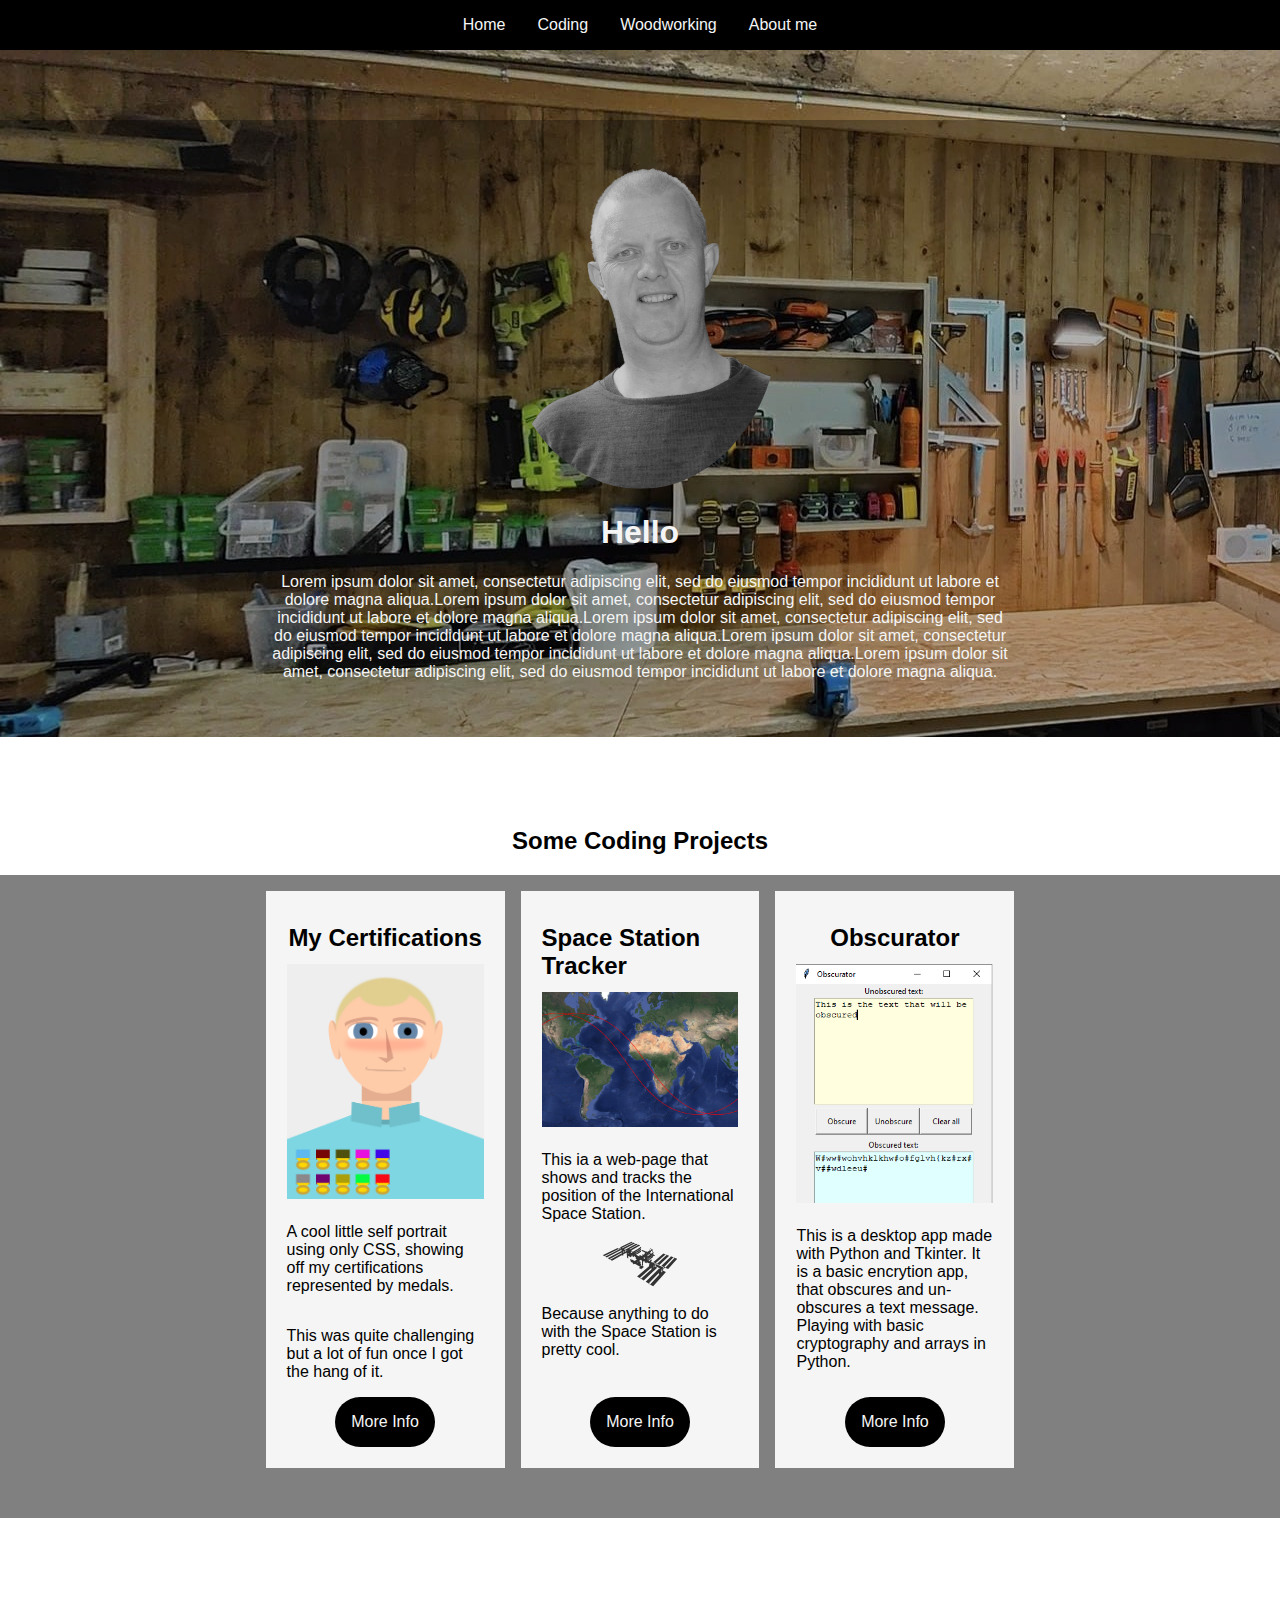
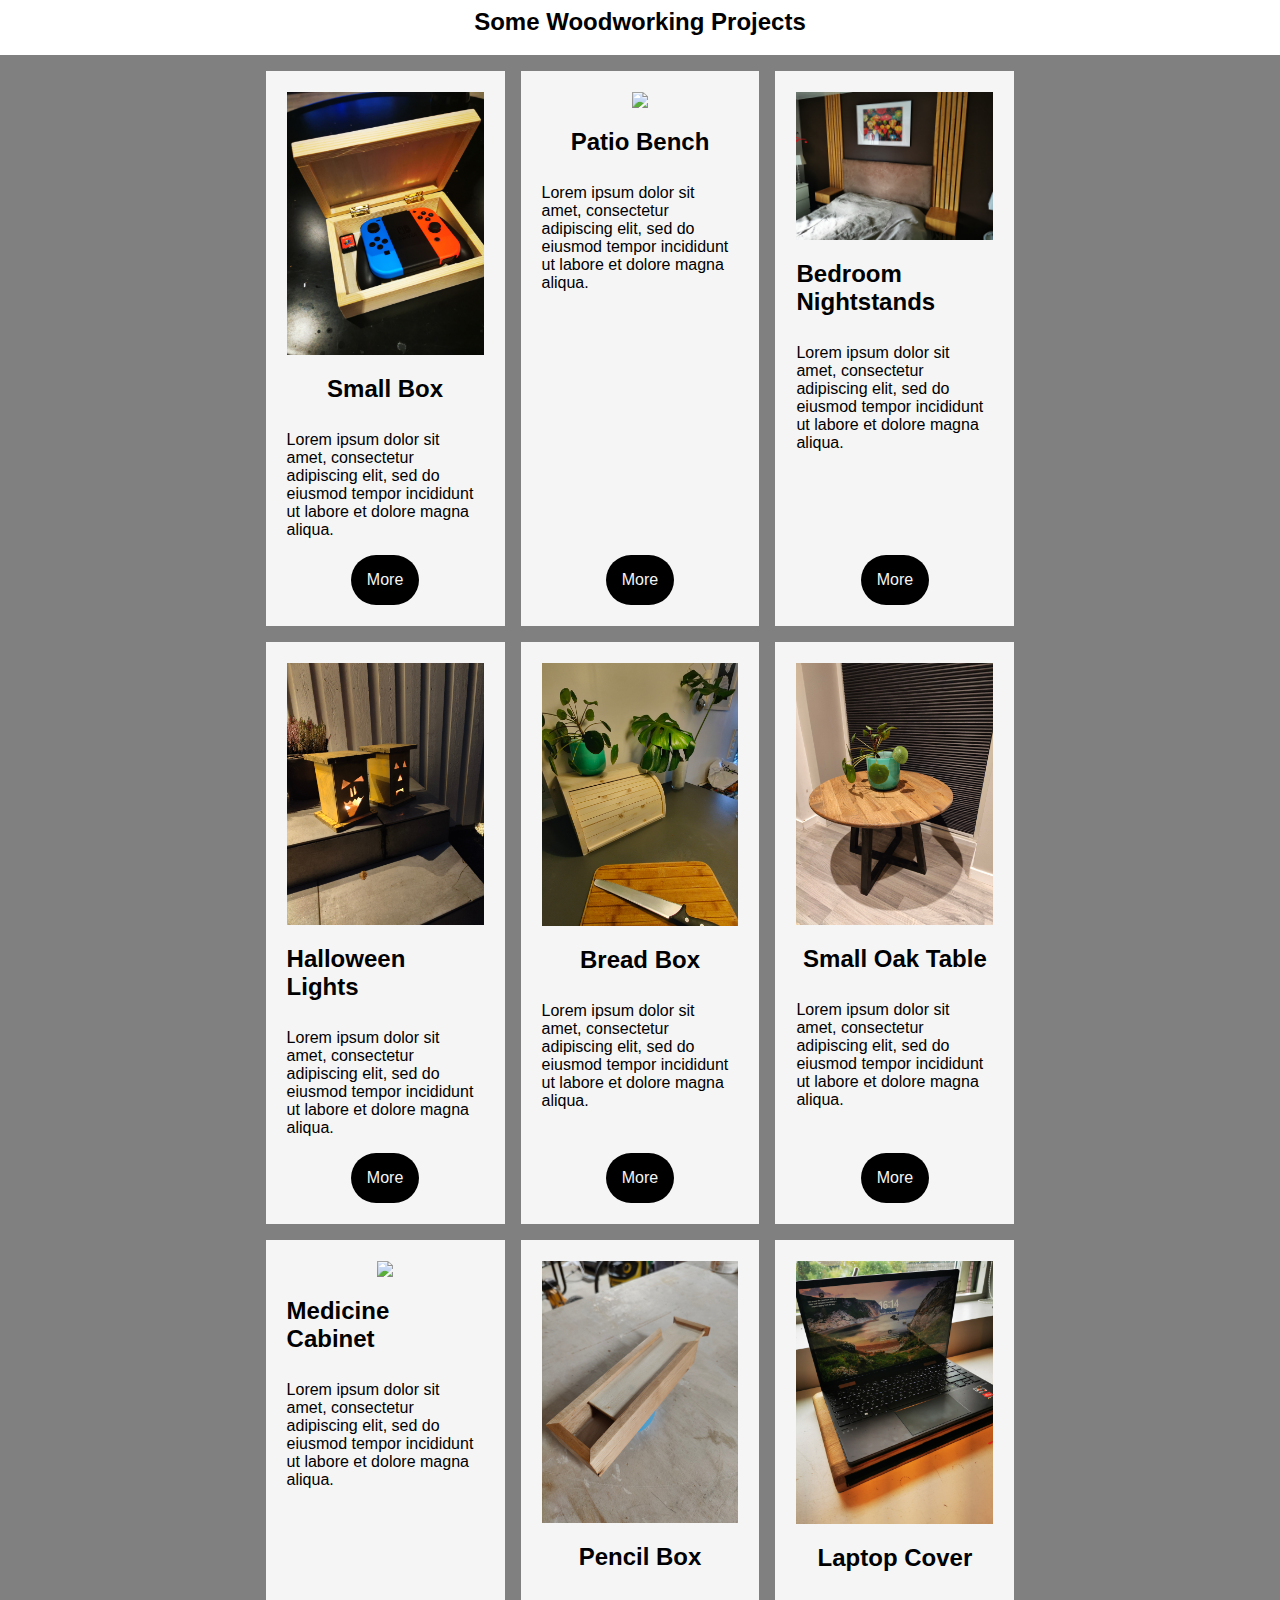
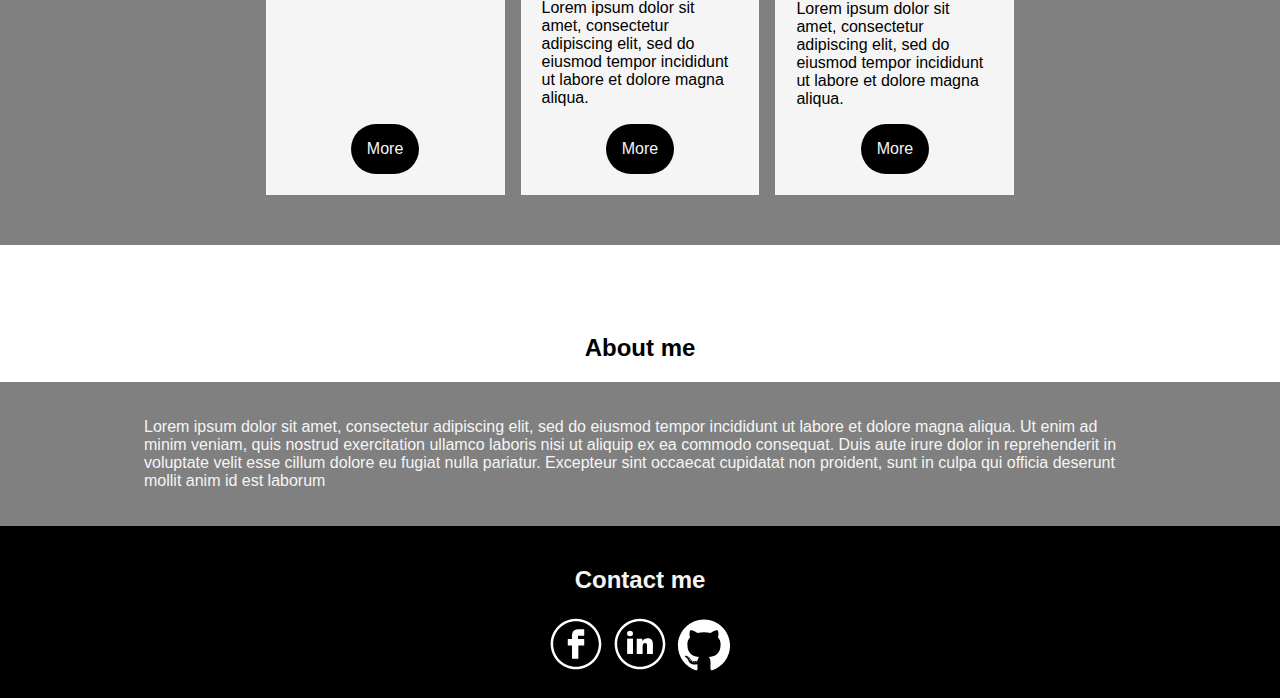
==== commit b17c7582: "fix(homepage): design-tweaks added link to live iss project" ====
--- a/index.html
+++ b/index.html
@@ -229,7 +229,7 @@
               <a href="#Coding" title="Close" class="modal-close">Close</a>
               <h1>My Certifications!</h1>
               <img src="assets/project_images/Coding-Space_station/Space_station.png"  >
-              <div>In this project I have practiced using APIs and JSON-data. Using the <a href="http://open-notify.org/Open-Notify-API/">Open-Notify API</a> 
+              <div>In this project I have practiced using APIs and JSON-data. Using the <a href="https://wheretheiss.at/w/developer">WhereTheIssAt API</a> 
                 to get the current position of the International Space Station (ISS), and then using Google Maps Geolocation API to overlay the position on to the world map.
                 It updates the position every 5 seconds, and over time draws a line marking the ISS flight path.
                 
@@ -244,7 +244,7 @@
               </div>
               <br>
               <p>Check it out live 👇</p>
-                <a href="#Coding" target="_blank">          
+                <a href="https://schpenn.github.io/iss.html" target="_blank">          
                 Coming soon
                 </a>
             </div>
--- a/styles.css
+++ b/styles.css
@@ -86,7 +86,7 @@
 
 .portfolio {
     display: flex;
-    flex-wrap:wrap-reverse;
+    flex-wrap:wrap;
     gap: 16px; /* Adds some space between the projects */
     max-width: 80%; /* Set the maximum width to 80% of the parent */
     justify-content: center; /* Center the content */
@@ -98,7 +98,7 @@
     box-sizing: border-box; /* Ensure padding and border are included in the width */
     background-color: whitesmoke; /* Optional: add a background color for better visibility */
     padding: 16px; /* Optional: add padding for better spacing within each project */
-    text-align: center; /* Center the text and image */
+    text-align: left; /* Center the text and image */
     align-items: center;
     border: 5px solid whitesmoke; /* Optional: add a border for better separation */
     display: flex;
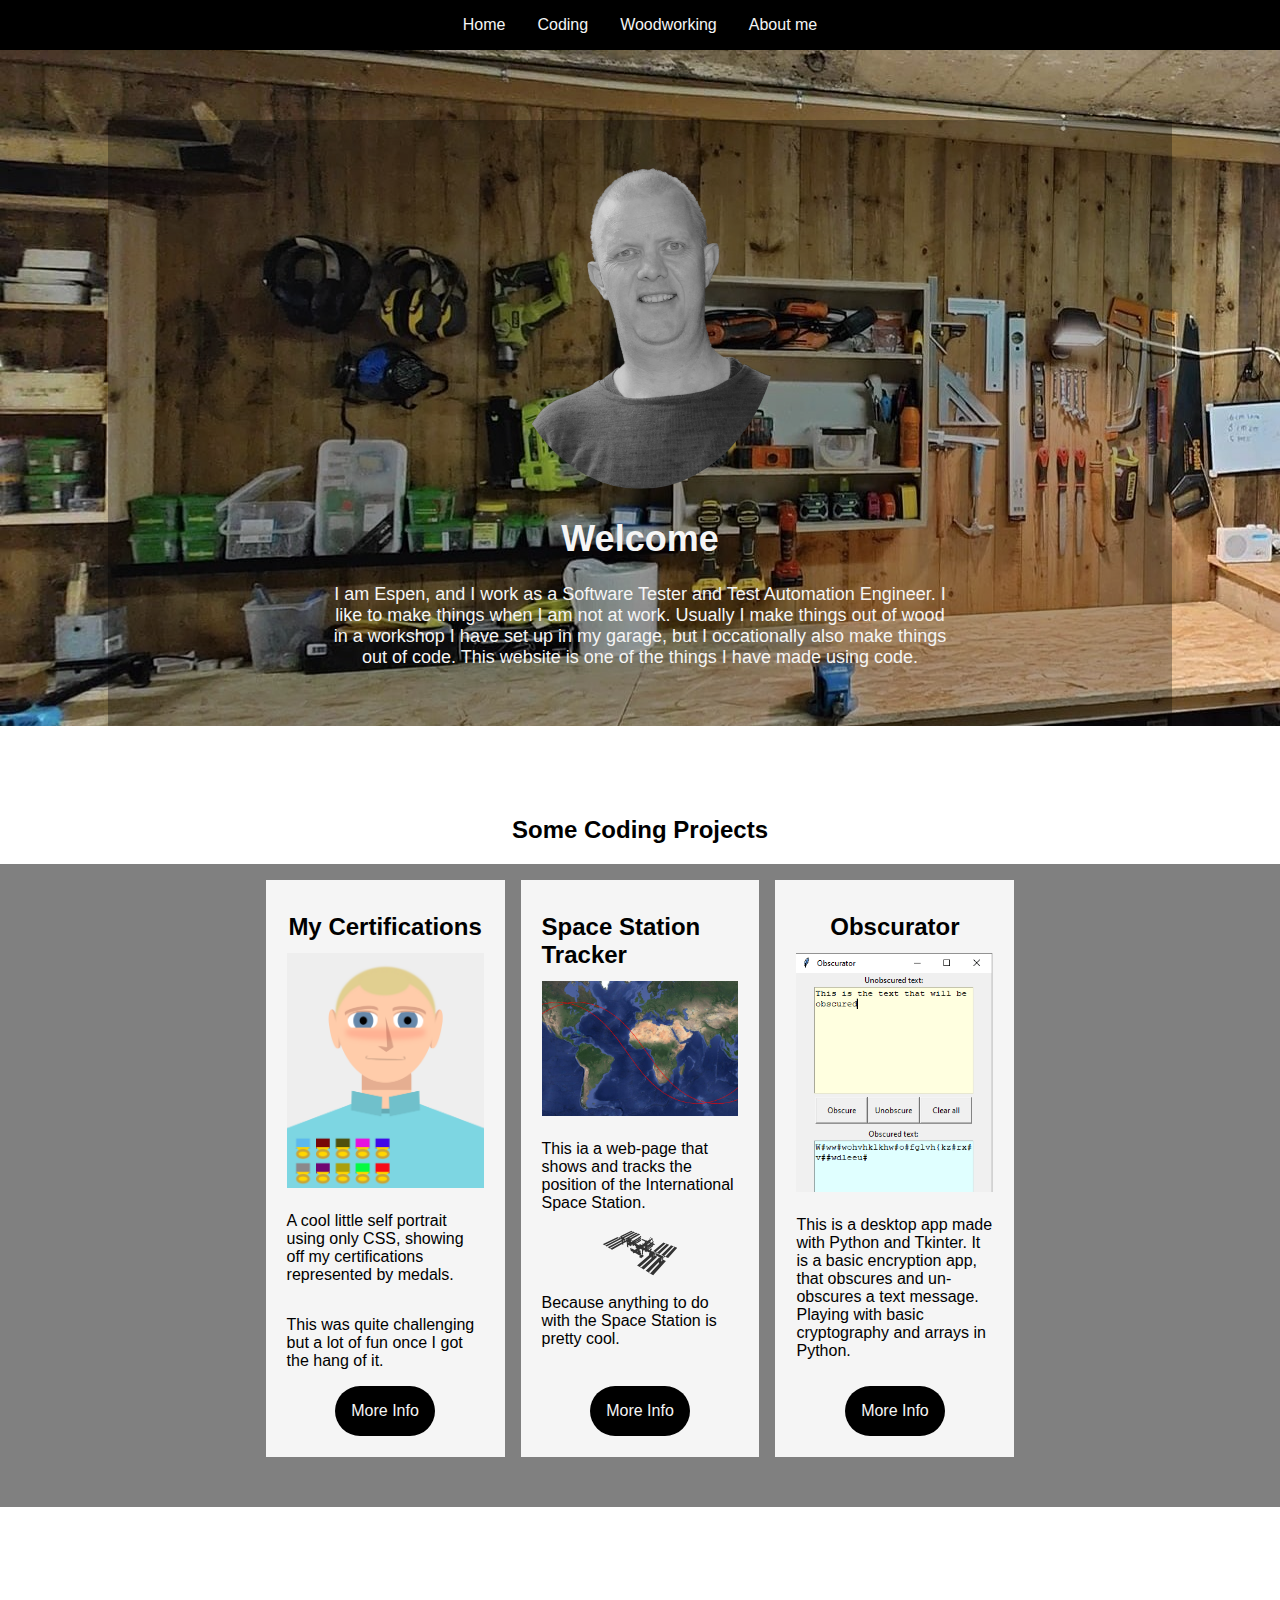
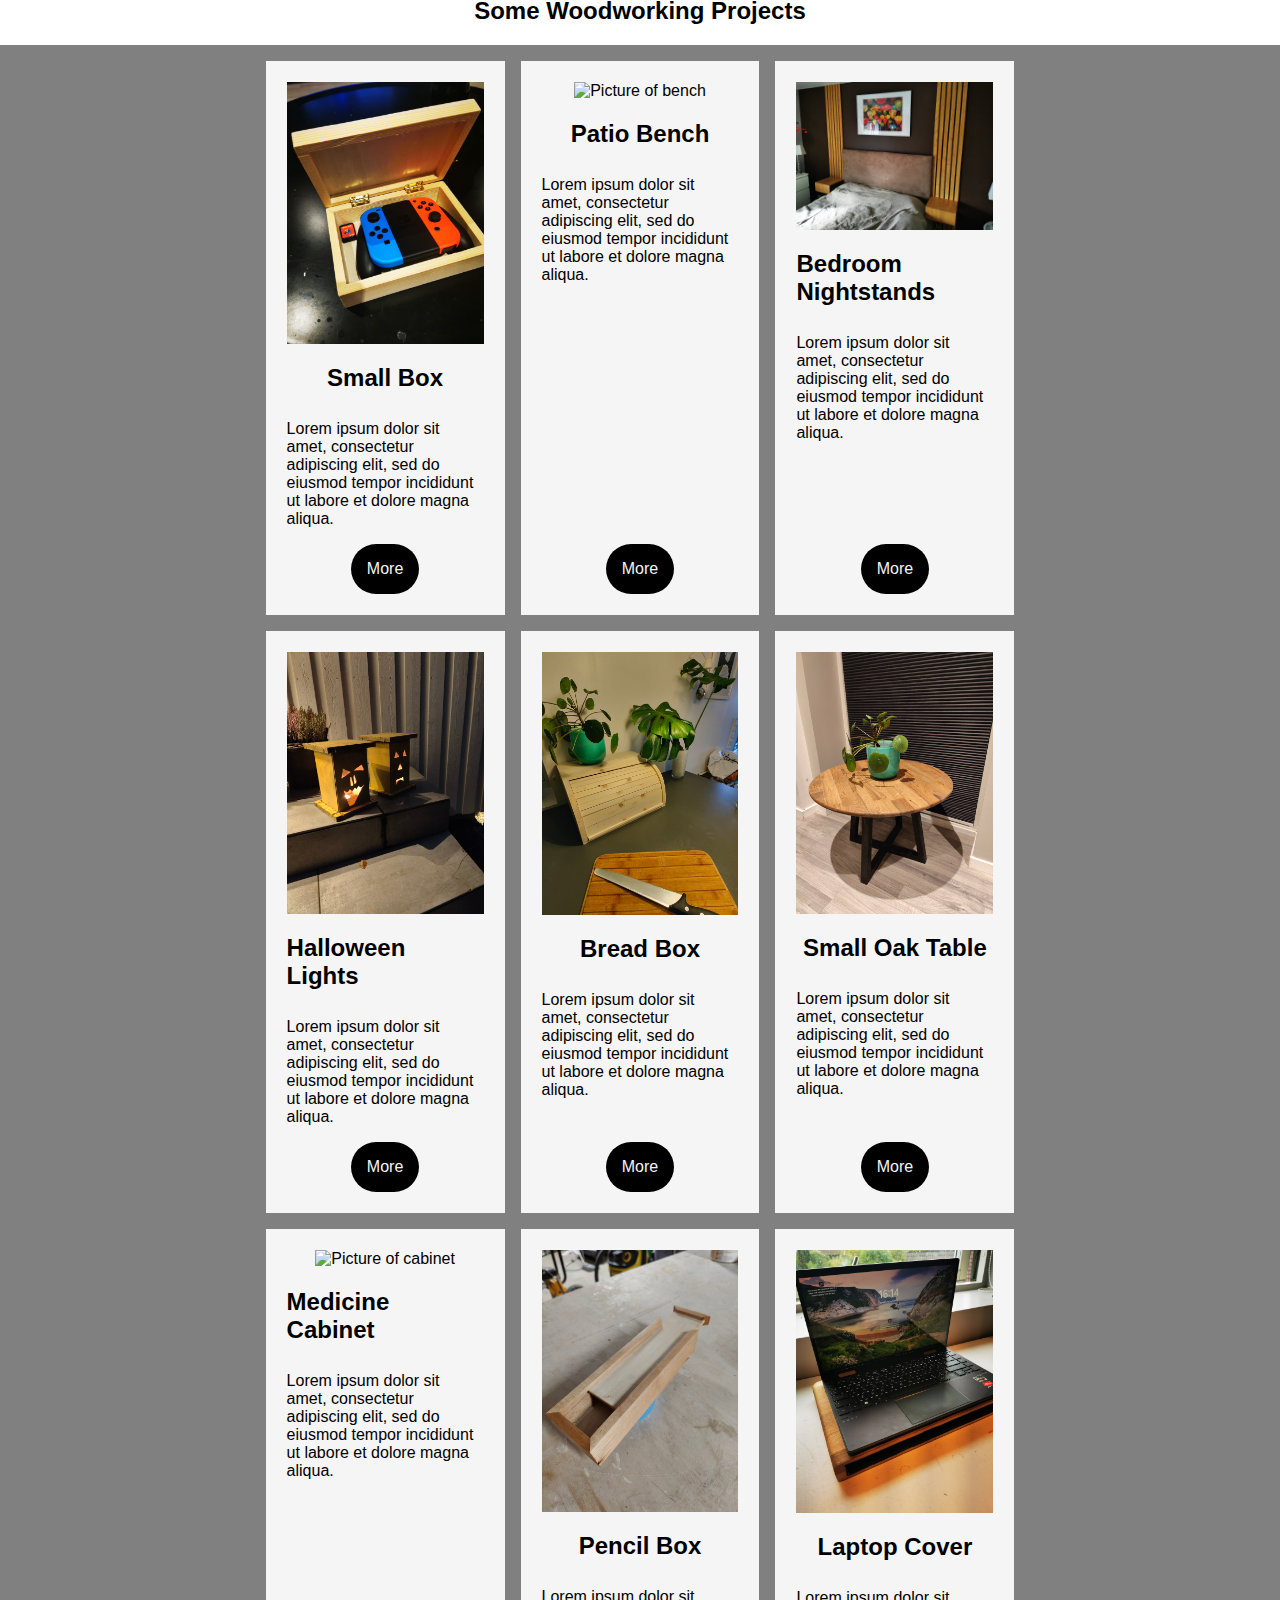
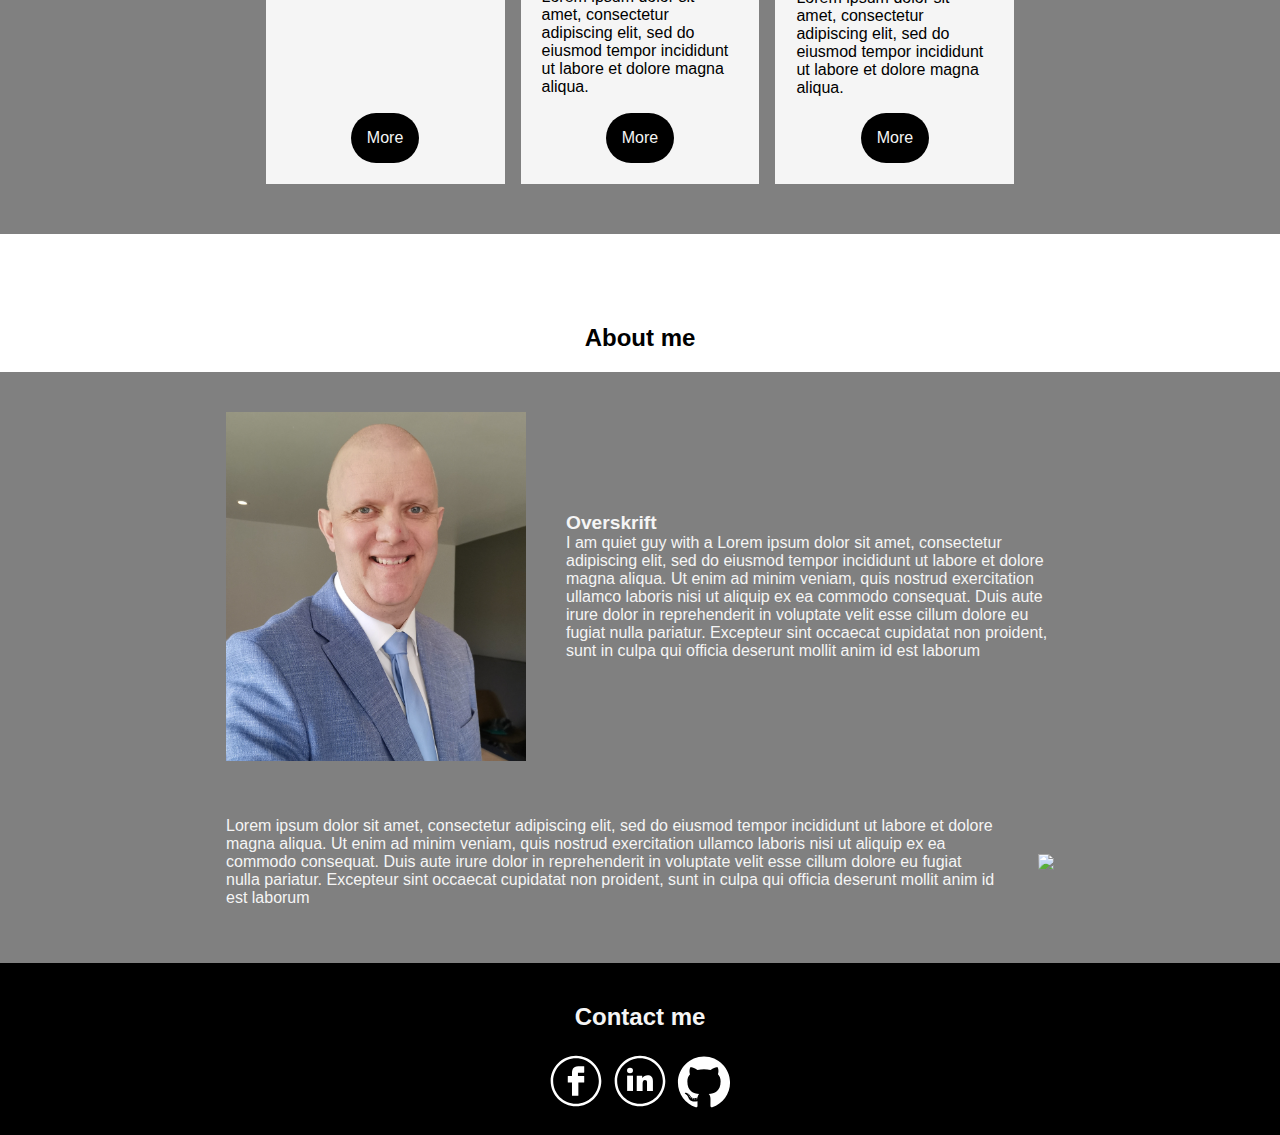
==== commit 58660199: "feat(homepage): more content" ====
--- a/index.html
+++ b/index.html
@@ -24,12 +24,14 @@
         <div class="top-container" id="top">
             <section class="hero">
                 <div class="profile-img">
-                    <img src="assets/espen-photo.png">
+                    <img src="assets/espen-photo.png" alt="Picture of Espen">
                 </div>
                 <div class="who_am_i">
-                    <h1>Hello</h1>
-                    <p>Lorem ipsum dolor sit amet, consectetur adipiscing elit, sed do eiusmod tempor incididunt ut labore et dolore magna aliqua.Lorem ipsum dolor sit amet, consectetur adipiscing elit, sed do eiusmod tempor incididunt ut labore et dolore magna aliqua.Lorem ipsum dolor sit amet, consectetur adipiscing elit, sed do eiusmod tempor incididunt ut labore et dolore magna aliqua.Lorem ipsum dolor sit amet, consectetur adipiscing elit, sed do eiusmod tempor incididunt ut labore et dolore magna aliqua.Lorem ipsum dolor sit amet, consectetur adipiscing elit, sed do eiusmod tempor incididunt ut labore et dolore magna aliqua. </p>
-                </div>
+                    <h1>Welcome</h1>
+                    <p>I am Espen, and I work as a Software Tester and Test Automation Engineer. I like to make things when I am not at work. 
+                        Usually I make things out of wood in a workshop I have set up in my garage, but I occationally also make things out of code. 
+                        This website is one of the things I have made using code. </p>
+                        </div>
             </section>
         </div>
         <h2 id="Coding" class="coding-heading">Some Coding Projects</h2>
@@ -37,14 +39,14 @@
             <section class="portfolio" class="Coding">
                 <div class="project">
                     <h2>My Certifications</h2>
-                    <img src="assets/project_images/Coding-Certification/certification.png"  >
+                    <img src="assets/project_images/Coding-Certification/certification.png" alt="Picture of the Certification project" >
                     <p>A cool little self portrait using only CSS, showing off my certifications represented by medals. </p>
                     <p>This was quite challenging but a lot of fun once I got the hang of it. </p>
                     <a class="button" href="#certification-modal">More Info</a>
                 </div>
                 <div class="project">
                     <h2>Space Station Tracker</h2>
-                    <img src="assets/project_images/Coding-Space_station/Space_station.png"  >
+                    <img src="assets/project_images/Coding-Space_station/Space_station.png" alt="Picture of the Space Station Project" >
                     <p>This ia a web-page that shows and tracks the position of the International Space Station. </p>
                     <svg
                     xmlns:dc="http://purl.org/dc/elements/1.1/"
@@ -113,8 +115,8 @@
                 </div>
                 <div class="project">
                     <h2>Obscurator</h2>
-                    <img src="assets/project_images/Coding-Obscurator/obscurator.png">
-                    <p>This is a desktop app made with Python and Tkinter. It is a basic encrytion app, that obscures and un-obscures a text message. Playing with basic cryptography and arrays in Python.</p>
+                    <img src="assets/project_images/Coding-Obscurator/obscurator.png" alt="Picture of the Obscurator project">
+                    <p>This is a desktop app made with Python and Tkinter. It is a basic encryption app, that obscures and un-obscures a text message. Playing with basic cryptography and arrays in Python.</p>
                     <a class="button" href="#obscurator-modal">More Info</a>
                 </div>
             </section>
@@ -123,56 +125,56 @@
         <div class="woodworking-container">
             <section class="portfolio" class="Woodworking" >
                 <div class="project">
-                    <img src="assets/project_images/Small_box/Switch_box_main.jpg"  >
+                    <img src="assets/project_images/Small_box/Switch_box_main.jpg"  alt="Picture of small box">
                     <h2>Small Box</h2>
                     <p>Lorem ipsum dolor sit amet, consectetur adipiscing elit, sed do eiusmod tempor incididunt ut labore et dolore magna aliqua. </p>
                     <a class="button" href="#">More</a>
                 </div>
                 <div class="project">
-                    <img src="assets/project_images/Bench/Bench_main.jpg"  >
+                    <img src="assets/project_images/Bench/Bench_main.jpg"  alt="Picture of bench">
                     <h2>Patio Bench</h2>
                     <p>Lorem ipsum dolor sit amet, consectetur adipiscing elit, sed do eiusmod tempor incididunt ut labore et dolore magna aliqua. </p>
                     <a class="button" href="#">More</a>
                 </div>
                 <div class="project">
-                    <img src="assets/project_images/Bedroom/Bedroom_main.jpg"  >
+                    <img src="assets/project_images/Bedroom/Bedroom_main.jpg" alt="Picture of bedroom wall" >
                     <h2>Bedroom Nightstands</h2>
                     <p>Lorem ipsum dolor sit amet, consectetur adipiscing elit, sed do eiusmod tempor incididunt ut labore et dolore magna aliqua. </p>
                     <a class="button" href="#">More</a>
                 </div>
                 <div class="project">
-                    <img src="assets/project_images/Halloween/Halloween_main.jpg"  >
+                    <img src="assets/project_images/Halloween/Halloween_main.jpg" alt="Picture of halloween lights" >
                     <h2>Halloween Lights</h2>
                     <p>Lorem ipsum dolor sit amet, consectetur adipiscing elit, sed do eiusmod tempor incididunt ut labore et dolore magna aliqua. </p>
                     <a class="button" href="#">More</a>
                 </div>
                 <div class="project">
-                    <img src="assets/project_images/Breadbox/Bread_box_main.jpg"  >
+                    <img src="assets/project_images/Breadbox/Bread_box_main.jpg" alt="Picture of bread box" >
                     <h2>Bread Box</h2>
                     <p>Lorem ipsum dolor sit amet, consectetur adipiscing elit, sed do eiusmod tempor incididunt ut labore et dolore magna aliqua. </p>
                     <a class="button" href="#">More</a>
                 </div>
                 
                 <div class="project">
-                    <img src="assets/project_images/Small_table/Small_table_mail.jpg"  >
+                    <img src="assets/project_images/Small_table/Small_table_mail.jpg"  alt="Picture of small table">
                     <h2>Small Oak Table</h2>
                     <p>Lorem ipsum dolor sit amet, consectetur adipiscing elit, sed do eiusmod tempor incididunt ut labore et dolore magna aliqua. </p>
                     <a class="button" href="#">More</a>
                 </div>
                 <div class="project">
-                    <img src="assets/project_images/Cabinet/cabinet_main.jpg" >
+                    <img src="assets/project_images/Cabinet/cabinet_main.jpg" alt="Picture of cabinet">
                     <h2>Medicine Cabinet</h2>
                     <p>Lorem ipsum dolor sit amet, consectetur adipiscing elit, sed do eiusmod tempor incididunt ut labore et dolore magna aliqua. </p>
                     <a class="button" href="#">More</a>
                 </div>
                 <div class="project">
-                    <img src="assets/project_images/Pencil_box/IMG20230716200046.jpg" >
+                    <img src="assets/project_images/Pencil_box/IMG20230716200046.jpg" alt="Picture of pencil box">
                     <h2>Pencil Box</h2>
                     <p>Lorem ipsum dolor sit amet, consectetur adipiscing elit, sed do eiusmod tempor incididunt ut labore et dolore magna aliqua. </p>
                     <a class="button" href="#">More</a>
                 </div>
                 <div class="project">
-                    <img src="assets/project_images/Laptop_cover/IMG_20220918_161438.jpg" >
+                    <img src="assets/project_images/Laptop_cover/IMG_20220918_161438.jpg" alt="Picture of laptop cover">
                     <h2>Laptop Cover</h2>
                     <p>Lorem ipsum dolor sit amet, consectetur adipiscing elit, sed do eiusmod tempor incididunt ut labore et dolore magna aliqua. </p>
                     <a class="button" href="#">More</a>
@@ -183,7 +185,15 @@
         <h2 id="About" class="about-heading">About me</h2>
         <div class="about-container">
         <section class="about-me">
+            <img src="assets/espen-color.jpg" alt="Picture of Espen">
+            <p><span>Overskrift</span><br> 
+                I am quiet guy with a 
+                Lorem ipsum dolor sit amet, consectetur adipiscing elit, sed do eiusmod tempor incididunt ut labore et dolore magna aliqua. Ut enim ad minim veniam, quis nostrud exercitation ullamco laboris nisi ut aliquip ex ea commodo consequat. Duis aute irure dolor in reprehenderit in voluptate velit esse cillum dolore eu fugiat nulla pariatur. Excepteur sint occaecat cupidatat non proident, sunt in culpa qui officia deserunt mollit anim id est laborum</p>
+        </section>
+        <section class="about-me">
+            
             <p>Lorem ipsum dolor sit amet, consectetur adipiscing elit, sed do eiusmod tempor incididunt ut labore et dolore magna aliqua. Ut enim ad minim veniam, quis nostrud exercitation ullamco laboris nisi ut aliquip ex ea commodo consequat. Duis aute irure dolor in reprehenderit in voluptate velit esse cillum dolore eu fugiat nulla pariatur. Excepteur sint occaecat cupidatat non proident, sunt in culpa qui officia deserunt mollit anim id est laborum</p>
+            <img src="assets/tango.JPG">
         </section>
         </div>
         <div class="footer">
@@ -204,7 +214,7 @@
             <div>
               <a href="#Coding" title="Close" class="modal-close">Close</a>
               <h1>My Certifications!</h1>
-              <img src="assets/project_images/Coding-Certification/certification.png"  >
+              <img src="assets/project_images/Coding-Certification/certification.png" alt="Picture of the Certification project" >
               <div>This is a project where I have drawn a self portrait using only html and css. The medals each represent one of my IT-related certifications. 
                 When you click on a medal, a modal appears (using a bit of javascript) with more information on that particular certification.
                 
@@ -228,7 +238,7 @@
             <div>
               <a href="#Coding" title="Close" class="modal-close">Close</a>
               <h1>My Certifications!</h1>
-              <img src="assets/project_images/Coding-Space_station/Space_station.png"  >
+              <img src="assets/project_images/Coding-Space_station/Space_station.png"  alt="Picture of the Space Station Project">
               <div>In this project I have practiced using APIs and JSON-data. Using the <a href="https://wheretheiss.at/w/developer">WhereTheIssAt API</a> 
                 to get the current position of the International Space Station (ISS), and then using Google Maps Geolocation API to overlay the position on to the world map.
                 It updates the position every 5 seconds, and over time draws a line marking the ISS flight path.
@@ -245,7 +255,7 @@
               <br>
               <p>Check it out live 👇</p>
                 <a href="https://schpenn.github.io/iss.html" target="_blank">          
-                Coming soon
+                ISS-Tracker Live
                 </a>
             </div>
           </div>
@@ -253,7 +263,7 @@
             <div>
               <a href="#Coding" title="Close" class="modal-close">Close</a>
               <h1>Obscurator</h1>
-              <img src="assets/project_images/Coding-Obscurator/obscurator.png"  >
+              <img src="assets/project_images/Coding-Obscurator/obscurator.png" alt="Picture of the Obscurator project" >
               <div>This is a desktop app made with Python and Tkinter. It is a basic encrytion app, that obscures and un-obscures a text message. 
                 Not the most advanced cryptography, but fun to make and a challenging exploration of multi-dimentional arrays in Python.
                 <br>
--- a/styles.css
+++ b/styles.css
@@ -48,10 +48,11 @@
 }
 
 .hero {
-    width: 100%;
+    width: 80%;
     color: whitesmoke;
     background-color: rgba(0, 0, 0, 30%);
     padding:20px;
+    font-size: large;
 }
 .who_am_i {
     display: inline-block;
@@ -87,41 +88,45 @@
 .portfolio {
     display: flex;
     flex-wrap:wrap;
-    gap: 16px; /* Adds some space between the projects */
-    max-width: 80%; /* Set the maximum width to 80% of the parent */
-    justify-content: center; /* Center the content */
+    gap: 16px; 
+    max-width: 80%; 
+    justify-content: center; 
     width: 60%;
 }
 
 .project {
-    flex: 1 1 calc(25% - 16px); /* Adjust the width of each project (assuming 3 per row) */
-    box-sizing: border-box; /* Ensure padding and border are included in the width */
-    background-color: whitesmoke; /* Optional: add a background color for better visibility */
-    padding: 16px; /* Optional: add padding for better spacing within each project */
-    text-align: left; /* Center the text and image */
+    flex: 1 1 calc(25% - 16px); 
+    box-sizing: border-box; 
+    background-color: whitesmoke; 
+    padding: 16px; 
+    text-align: left;
     align-items: center;
-    border: 5px solid whitesmoke; /* Optional: add a border for better separation */
+    border: 5px solid whitesmoke; 
     display: flex;
     flex-direction: column;
 }
 
 @media (max-width: 1324px) {
     .project {
-        flex: 1 1 calc(33.333% - 16px); /* Adjust the width of each project (assuming 2 per row) */
+        flex: 1 1 calc(33.333% - 16px); 
     }
 }
 
 @media (max-width: 768px) {
     .project {
-        flex: 1 1 calc(50% - 16px); /* Adjust the width of each project (assuming 1 per row) */
+        flex: 1 1 calc(50% - 16px); 
+    }
+    .about-me {
+        flex: 1 1 calc(50% - 16px);
+        flex-direction: column;
     }
 }
 
 .project img {
     max-width: 100%;
-    height: auto; /* Ensure the image scales properly */
+    height: auto; 
     display: block;
-    margin: 0 auto 8px; /* Center the image and add some space below it */
+    margin: 0 auto 8px; 
 }
 
 .project h2 {
@@ -131,7 +136,7 @@
 
 .project p {
     font-size: 1em;
-    color: black; /* Optional: adjust text color */
+    color: black;
     
 }
 .button {
@@ -141,8 +146,6 @@
     color: whitesmoke;
     border-radius: 25px;
     padding: 16px;
-     
-
 }
 
 .button:hover {
@@ -151,16 +154,28 @@
 
 .about-container{
     display: flex;
+    flex-wrap: wrap;
     justify-content: center;
     background-color: gray;
     padding: 20px;
 }
 .about-me {
-    width:80%;
+    width:70%;
+    display:flex;
+    align-items: center;
 }
 .about-me p {
     text-align: left;
     color: whitesmoke;
+    padding: 20px;
+}
+p  span {
+    font-size: larger;
+    font-weight: bold;
+}
+.about-me img {
+    max-width: 300px;
+    margin: 20px;
 }
 .footer{
     
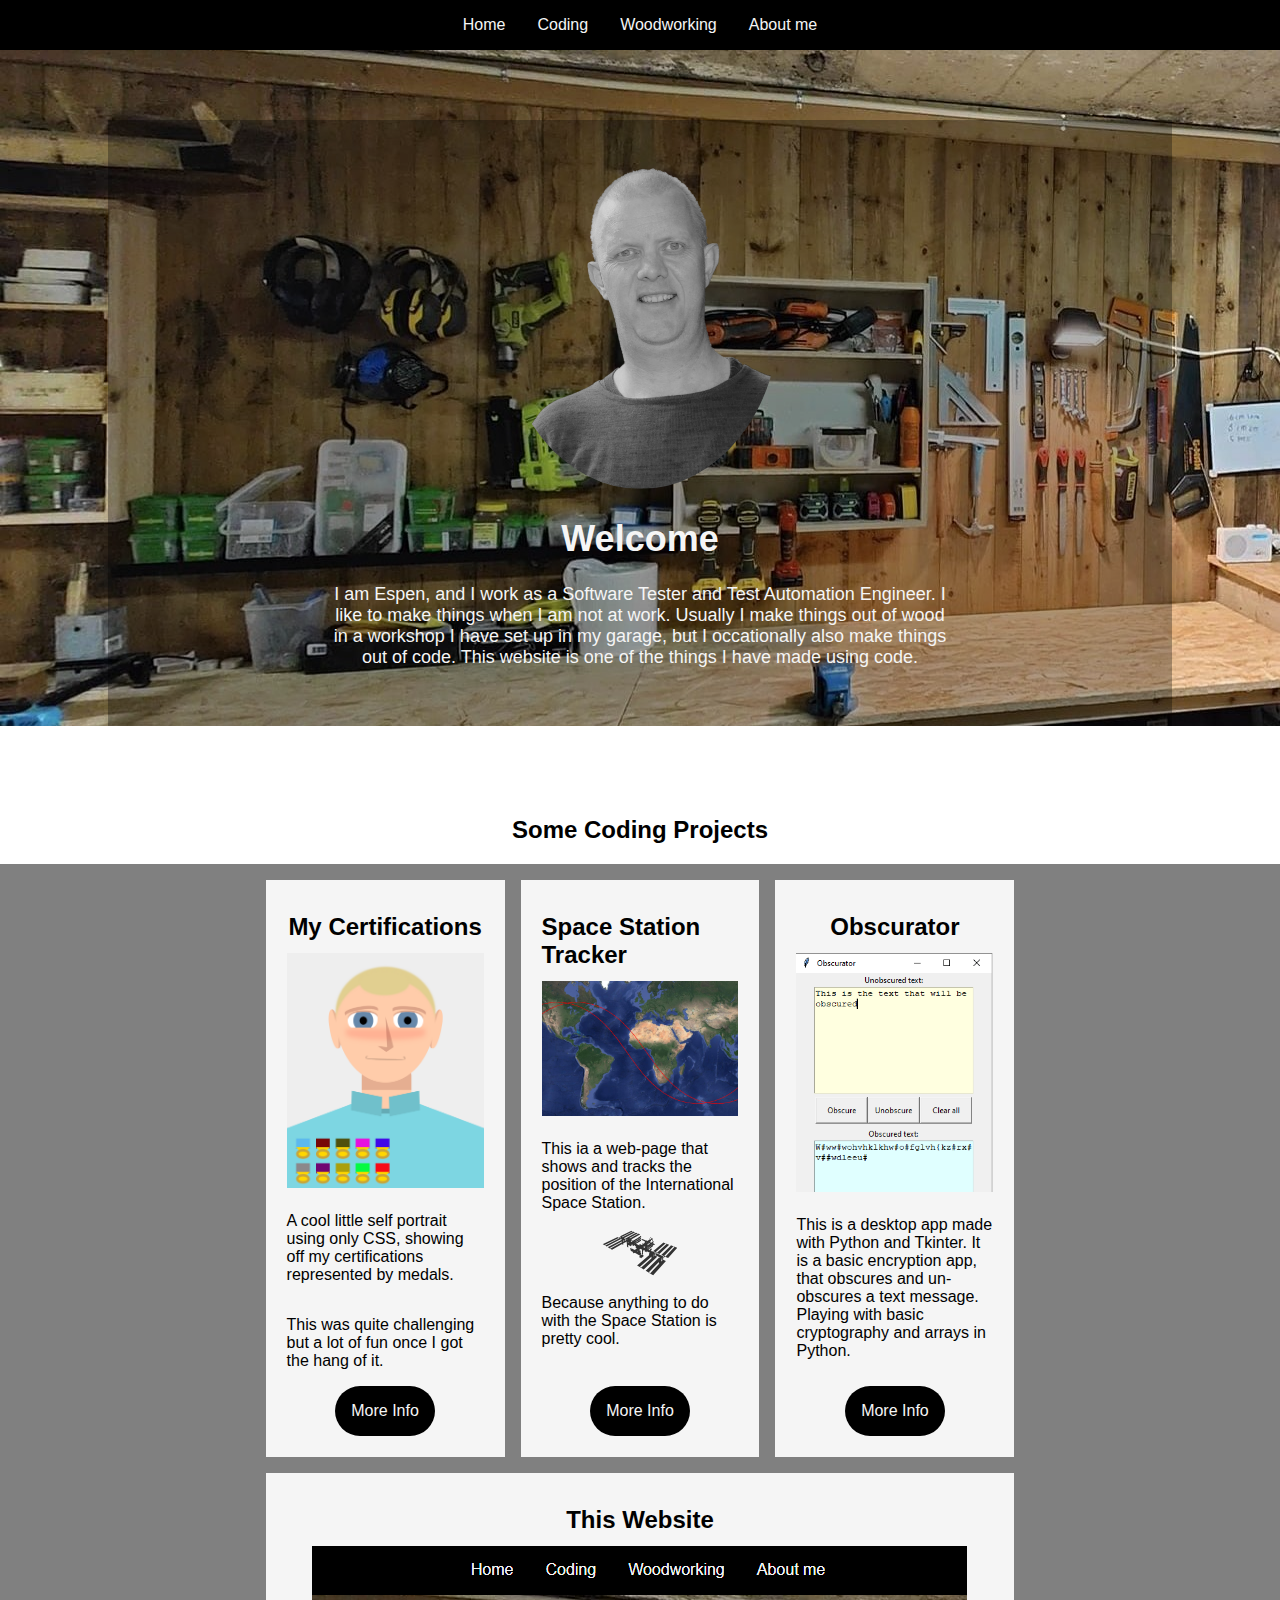
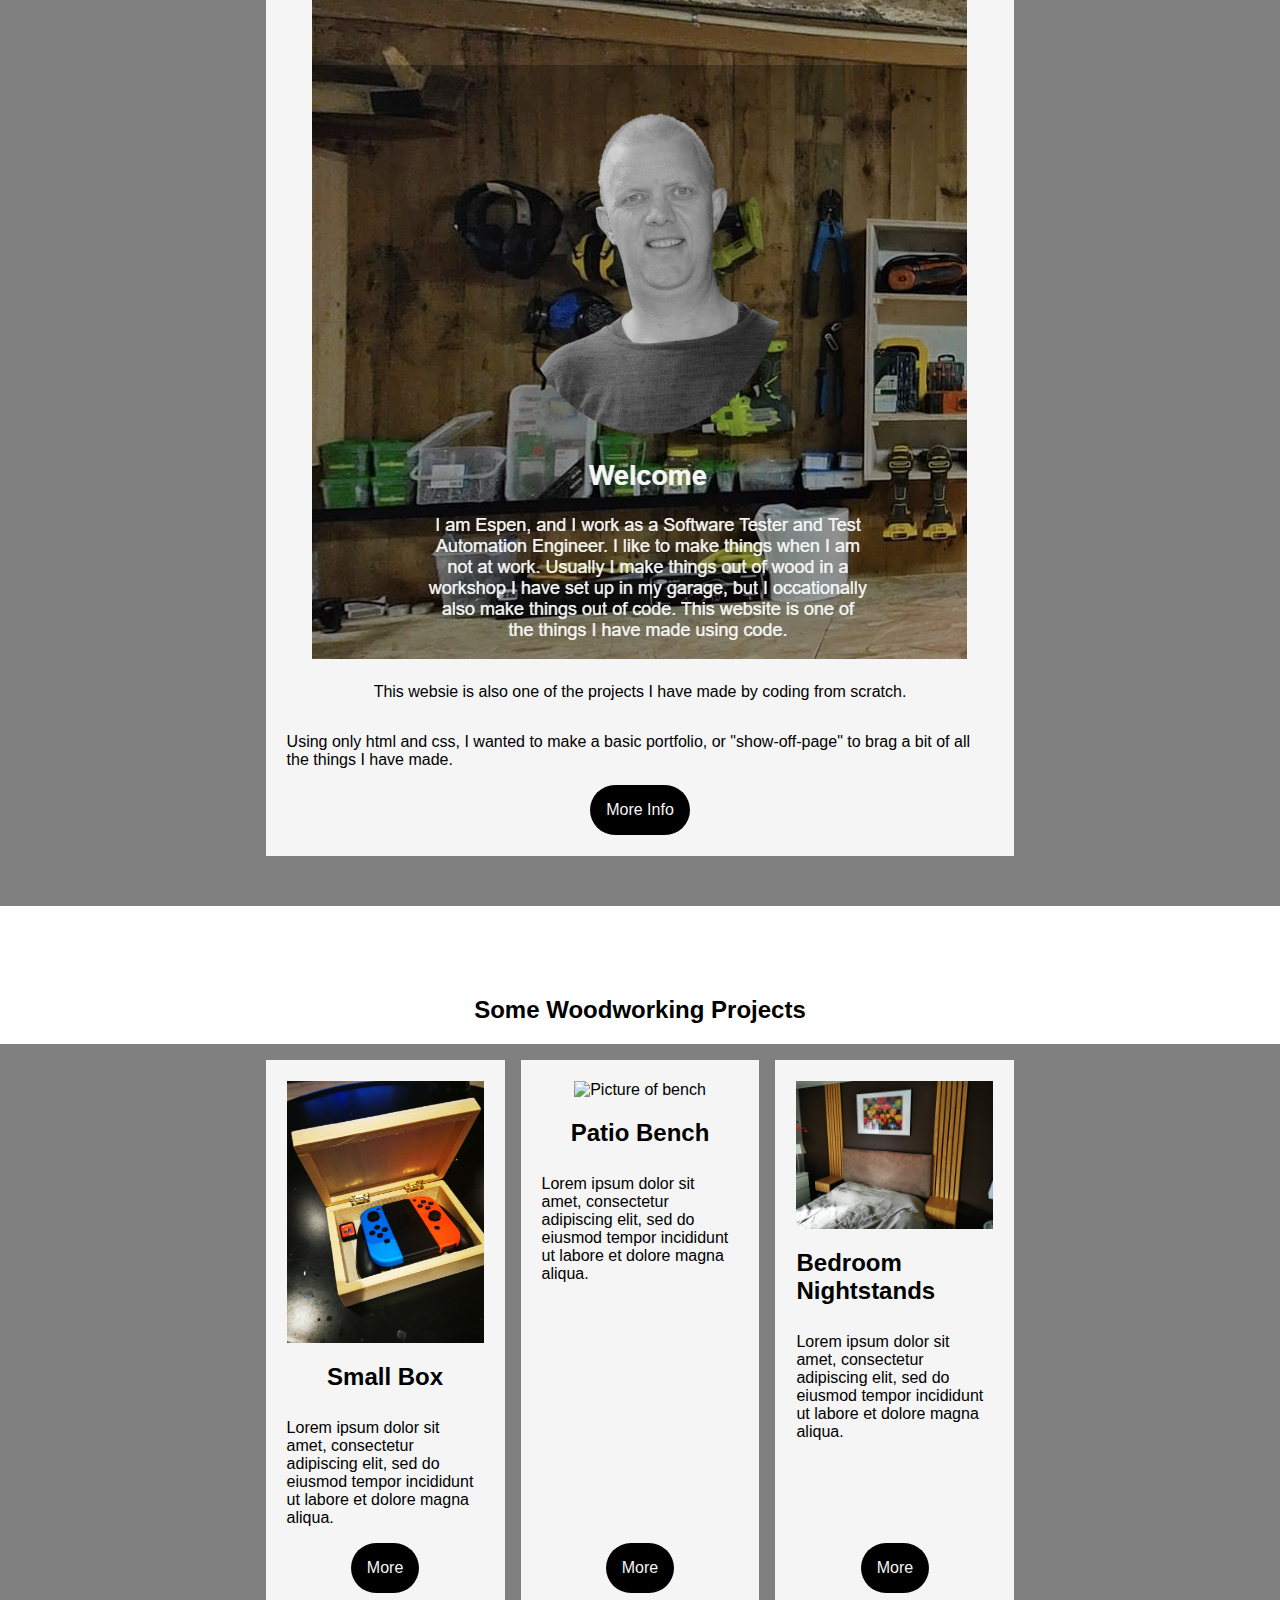
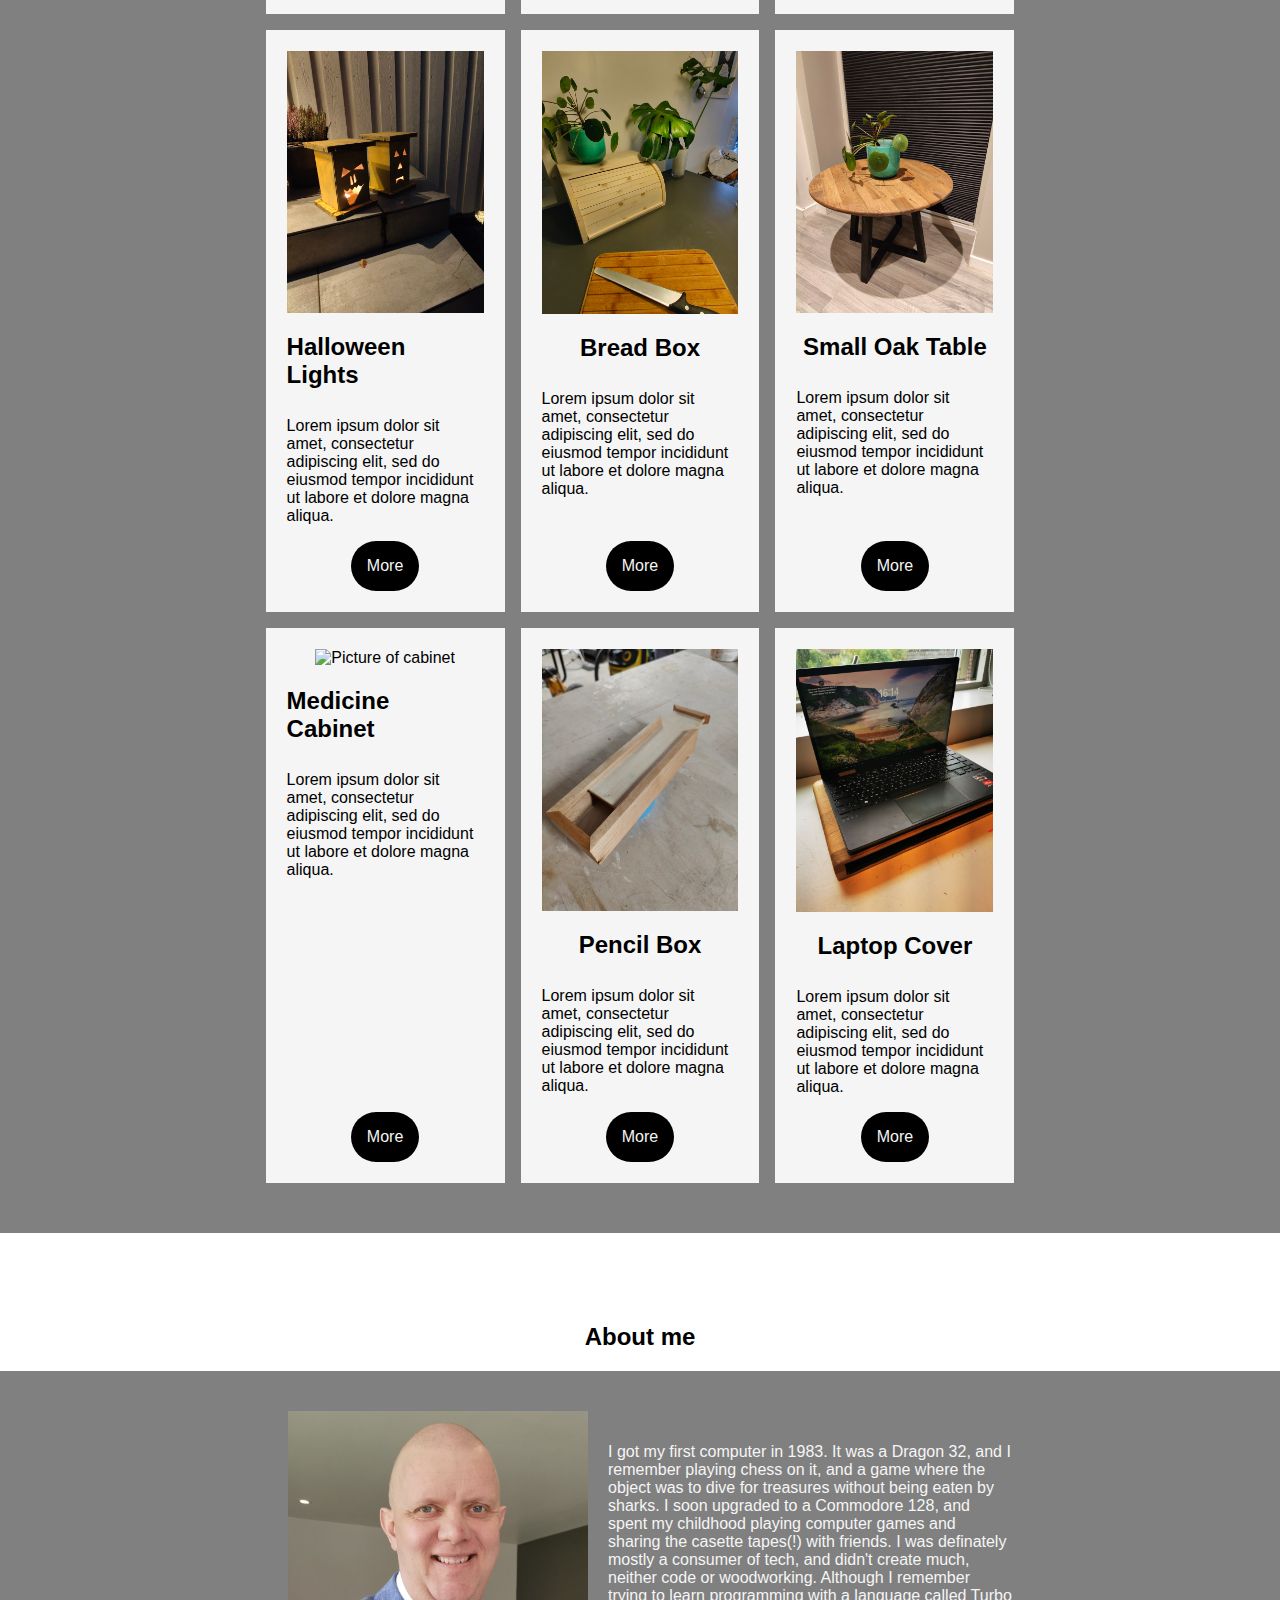
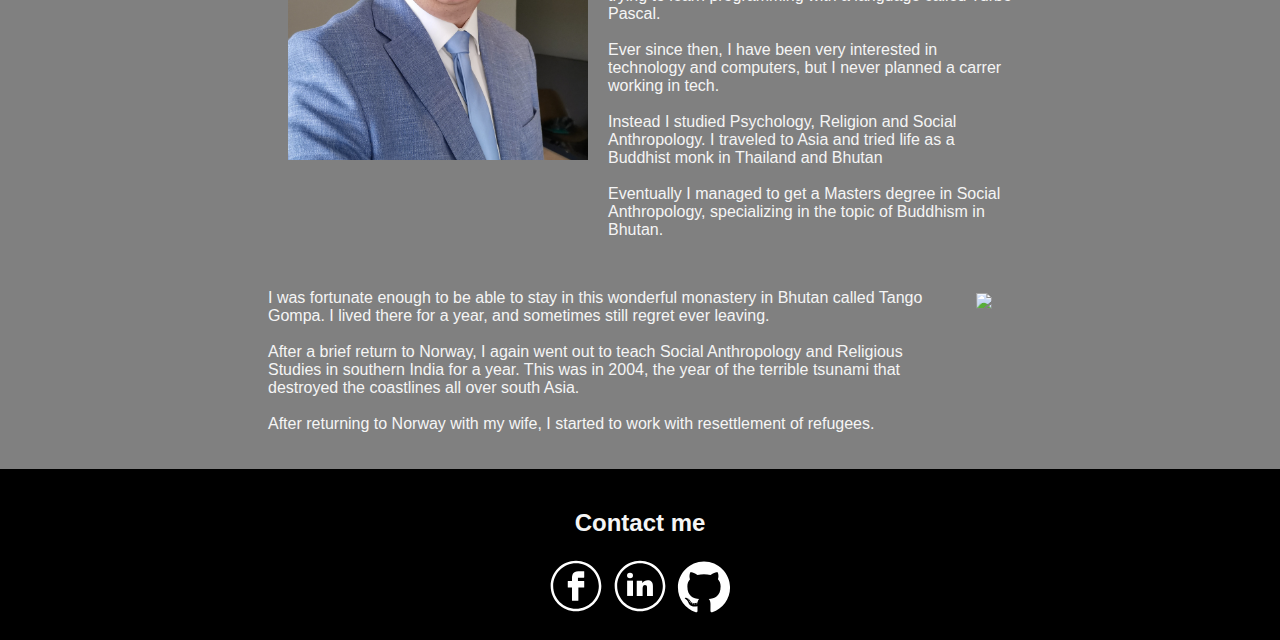
==== commit 3b55d145: "feat(homepage); added content" ====
--- a/index.html
+++ b/index.html
@@ -119,6 +119,13 @@
                     <p>This is a desktop app made with Python and Tkinter. It is a basic encryption app, that obscures and un-obscures a text message. Playing with basic cryptography and arrays in Python.</p>
                     <a class="button" href="#obscurator-modal">More Info</a>
                 </div>
+                <div class="project">
+                    <h2>This Website</h2>
+                    <img src="assets/website.PNG" alt="Picture of this Website">
+                    <p>This websie is also one of the projects I have made by coding from scratch. </p>
+                        <p>Using only html and css, I wanted to make a basic portfolio, or "show-off-page" to brag a bit of all the things I have made.</p>
+                    <a class="button" href="#website-modal">More Info</a>
+                </div>
             </section>
         </div>
         <h2 id="Woodworking" class="woodworking-heading">Some Woodworking Projects</h2>
@@ -186,13 +193,27 @@
         <div class="about-container">
         <section class="about-me">
             <img src="assets/espen-color.jpg" alt="Picture of Espen">
-            <p><span>Overskrift</span><br> 
-                I am quiet guy with a 
-                Lorem ipsum dolor sit amet, consectetur adipiscing elit, sed do eiusmod tempor incididunt ut labore et dolore magna aliqua. Ut enim ad minim veniam, quis nostrud exercitation ullamco laboris nisi ut aliquip ex ea commodo consequat. Duis aute irure dolor in reprehenderit in voluptate velit esse cillum dolore eu fugiat nulla pariatur. Excepteur sint occaecat cupidatat non proident, sunt in culpa qui officia deserunt mollit anim id est laborum</p>
-        </section>
+            <p> 
+                <br><br>
+                I got my first computer in 1983. It was a Dragon 32, and I remember playing chess on it, and a game where the object was to dive for treasures without being eaten by sharks.
+                I soon upgraded to a Commodore 128, and spent my childhood playing computer games and sharing the casette tapes(!) with friends. I was definately mostly a consumer of tech, 
+                and didn't create much, neither code or woodworking. Although I remember trying to learn programming with a language called Turbo Pascal.<br><br>
+                Ever since then, I have been very interested in technology and computers, but I never planned a carrer working in tech.<br><br>
+                Instead I studied Psychology, Religion and Social Anthropology. I traveled to Asia and tried life as a Buddhist monk in Thailand and Bhutan<br><br>
+                Eventually I managed to get a Masters degree in Social Anthropology, specializing in the topic of Buddhism in Bhutan.      
+                <br><br>
+                
+            </p>
+            </section>
         <section class="about-me">
             
-            <p>Lorem ipsum dolor sit amet, consectetur adipiscing elit, sed do eiusmod tempor incididunt ut labore et dolore magna aliqua. Ut enim ad minim veniam, quis nostrud exercitation ullamco laboris nisi ut aliquip ex ea commodo consequat. Duis aute irure dolor in reprehenderit in voluptate velit esse cillum dolore eu fugiat nulla pariatur. Excepteur sint occaecat cupidatat non proident, sunt in culpa qui officia deserunt mollit anim id est laborum</p>
+            <p>
+                I was fortunate enough to be able to stay in this wonderful monastery in Bhutan called Tango Gompa. I lived there for a year, and sometimes still regret ever leaving.
+                <br><br>
+                After a brief return to Norway, I again went out to teach Social Anthropology and Religious Studies in southern India for a year. This was in 2004, the year of the terrible tsunami that destroyed the coastlines all over south Asia.
+                <br><br>
+                After returning to Norway with my wife, I started to work with resettlement of refugees. 
+            </p>
             <img src="assets/tango.JPG">
         </section>
         </div>
@@ -282,5 +303,29 @@
               
             </div>
           </div>
+          <div id="website-modal" class="modal-window">
+            <div>
+              <a href="#Coding" title="Close" class="modal-close">Close</a>
+              <h1>This Website</h1>
+              <img src="assets/website.PNG" alt="Picture of this website" >
+              <div>This website is made using only HTML and CSS. This was a real challenge. 
+                I had to go back to actually thinking about what I wanted the CSS to do, and why things were not looking the way I wanted them to.
+                <br><br>
+                I wanted to keep it simple, including the design. I chose a color palette with black, whitesmoke and grey, and a simple Arial font
+                <br><br>It took some googleing, but I managed to make both the sticky menu, and these modals without resorting to javascript or css-libraries like Bootstrap
+                <p>Skills:</p>
+                <ul>
+                    <li>HTML</li>
+                    <li>CSS</li>
+                    <li>Web-Design</li>
+                </ul>
+                <br/>
+                <a href="https://github.com/Schpenn/schpenn.github.io" target="_blank" >Here is the project on GitHub</a>
+                <p>☝️ Check it out  GitHub to see how it works ☝️</p>
+              </div>
+              <br>
+              
+            </div>
+          </div>
     </body>
 </html>--- a/styles.css
+++ b/styles.css
@@ -160,18 +160,20 @@
     padding: 20px;
 }
 .about-me {
-    width:70%;
+    width:60%;
     display:flex;
-    align-items: center;
+    align-items:start;
+
 }
 .about-me p {
     text-align: left;
     color: whitesmoke;
-    padding: 20px;
+    
 }
 p  span {
     font-size: larger;
     font-weight: bold;
+    padding-bottom: 22px;
 }
 .about-me img {
     max-width: 300px;
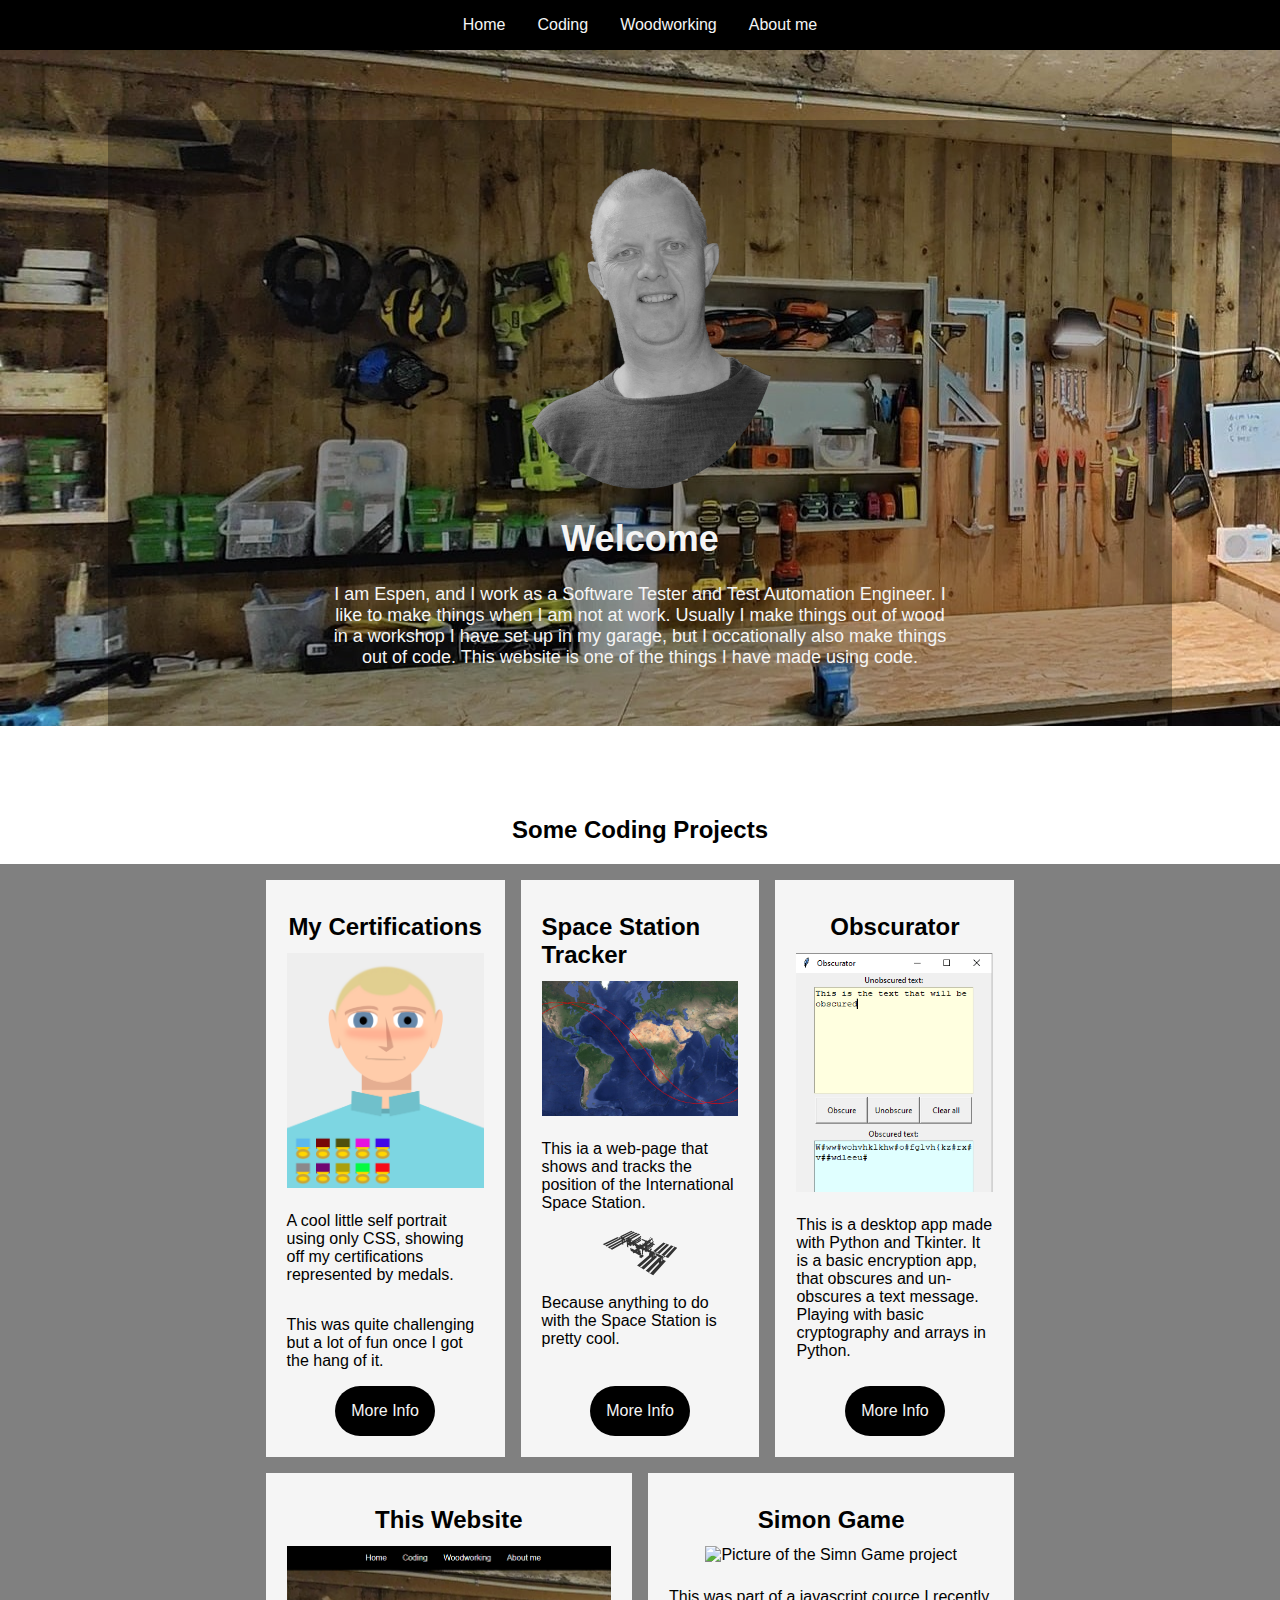
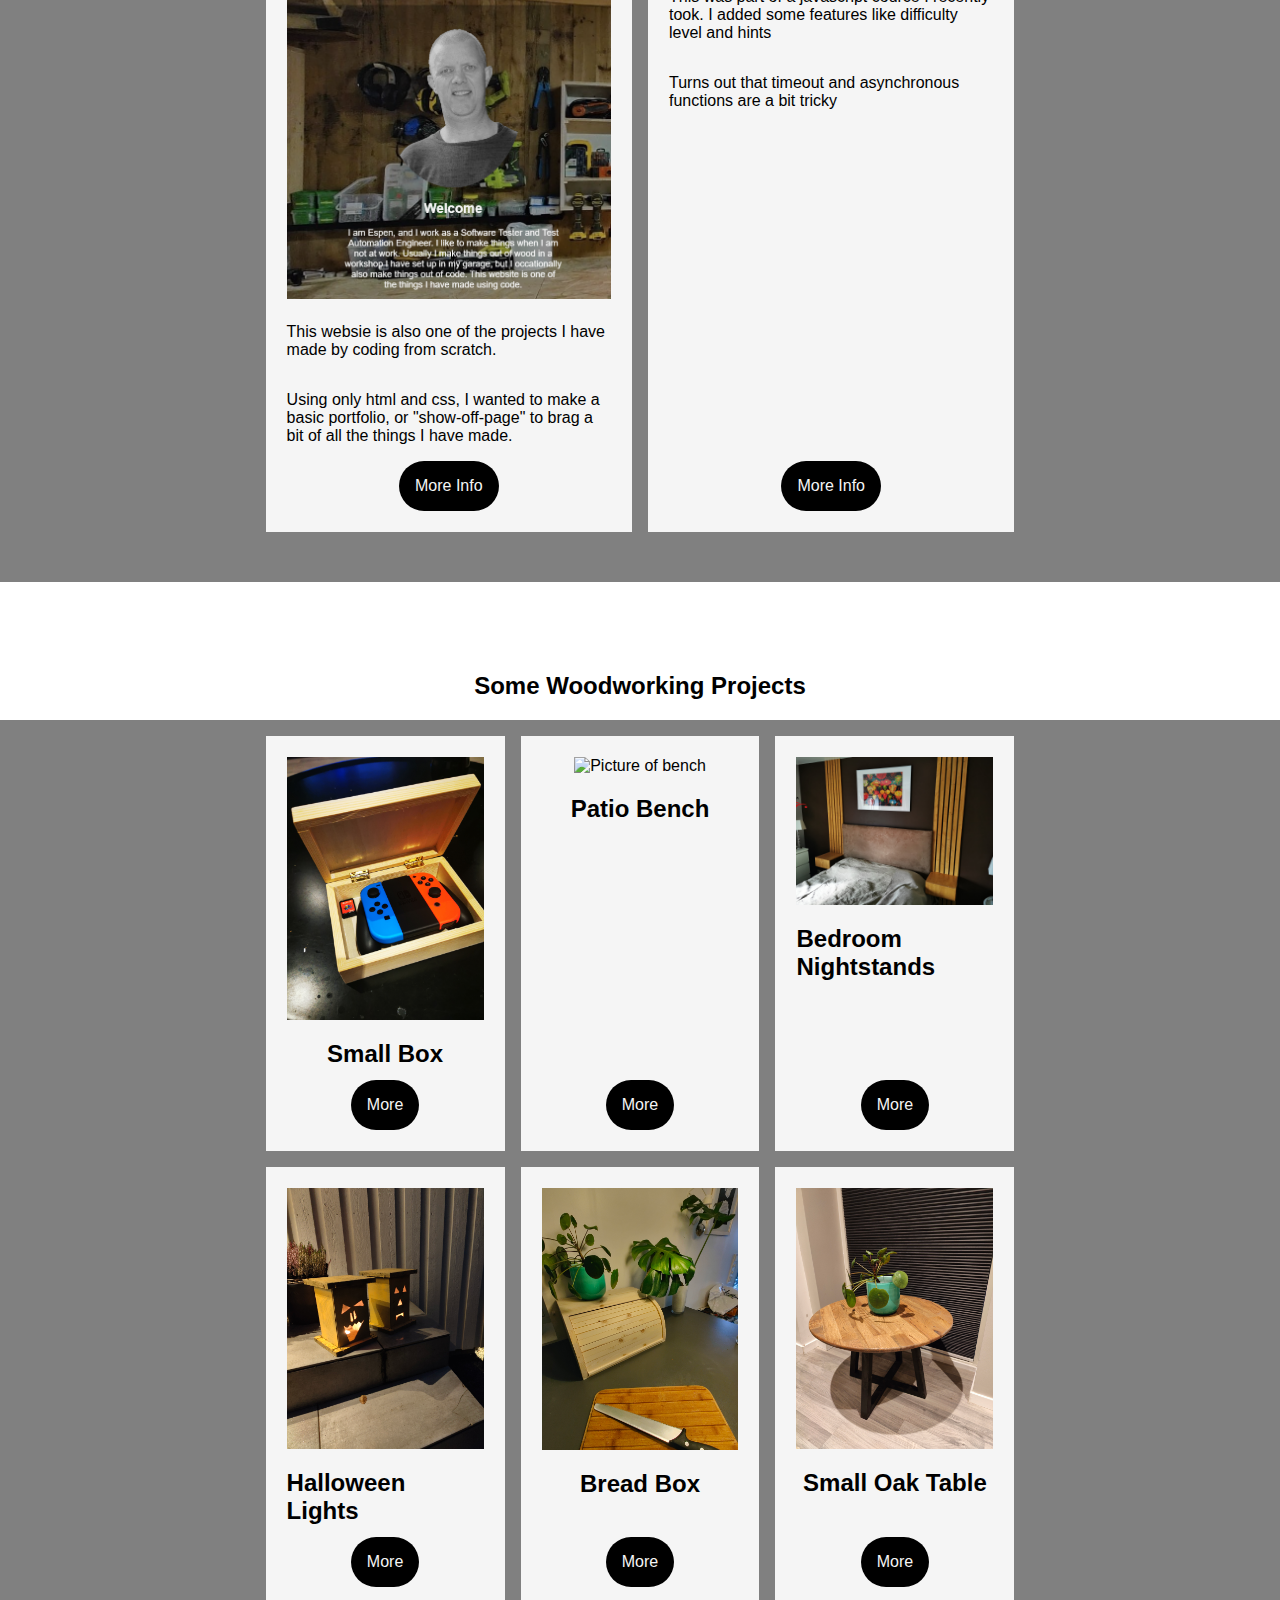
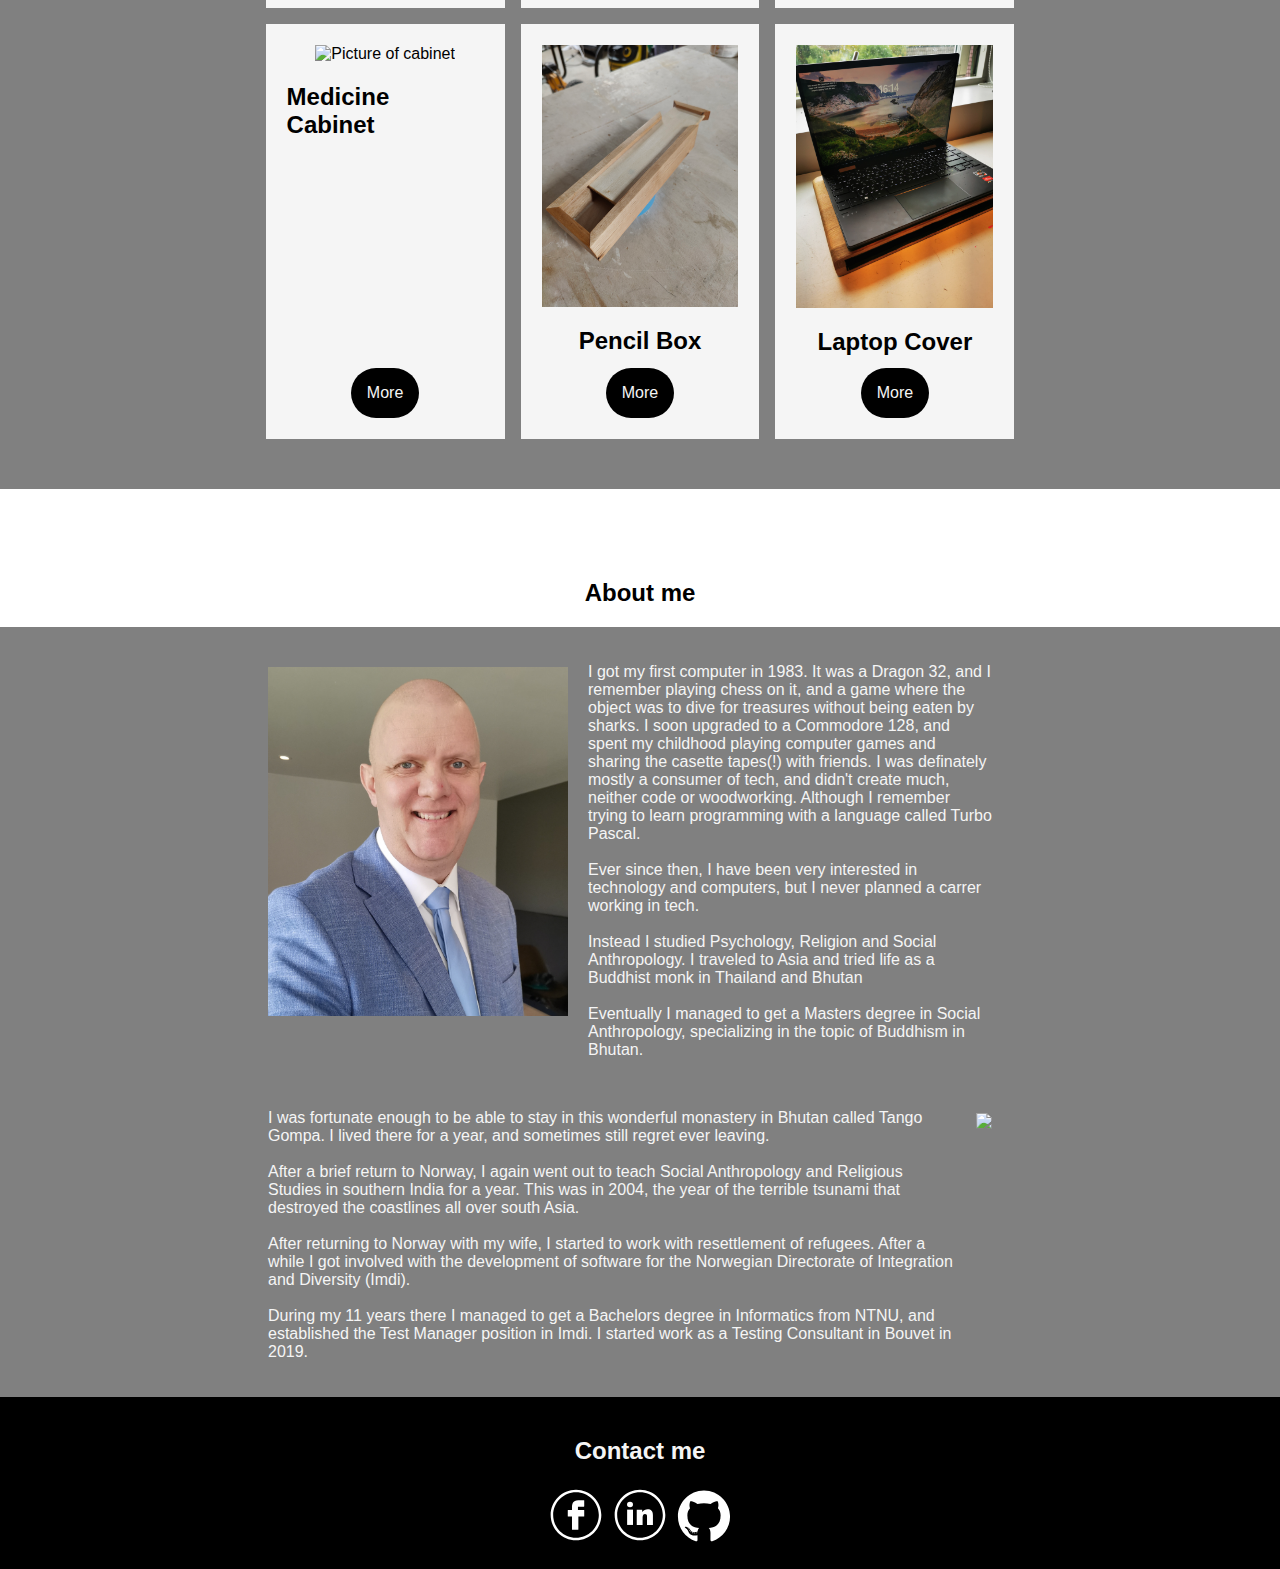
==== commit ad45f5cd: "added woodworking modals with more pictures" ====
--- a/index.html
+++ b/index.html
@@ -126,6 +126,13 @@
                         <p>Using only html and css, I wanted to make a basic portfolio, or "show-off-page" to brag a bit of all the things I have made.</p>
                     <a class="button" href="#website-modal">More Info</a>
                 </div>
+                <div class="project">
+                    <h2>Simon Game</h2>
+                    <img src="assets/project_images/coding-simongame/simongame.png" alt="Picture of the Simn Game project" >
+                    <p>This was part of a javascript cource I recently took. I added some features like difficulty level and hints </p>
+                    <p>Turns out that timeout and asynchronous functions are a bit tricky</p>
+                    <a class="button" href="#simongame-modal">More Info</a>
+                </div>
             </section>
         </div>
         <h2 id="Woodworking" class="woodworking-heading">Some Woodworking Projects</h2>
@@ -134,57 +141,48 @@
                 <div class="project">
                     <img src="assets/project_images/Small_box/Switch_box_main.jpg"  alt="Picture of small box">
                     <h2>Small Box</h2>
-                    <p>Lorem ipsum dolor sit amet, consectetur adipiscing elit, sed do eiusmod tempor incididunt ut labore et dolore magna aliqua. </p>
-                    <a class="button" href="#">More</a>
+                    <a class="button" href="#small-box-modal">More</a>
                 </div>
                 <div class="project">
                     <img src="assets/project_images/Bench/Bench_main.jpg"  alt="Picture of bench">
                     <h2>Patio Bench</h2>
-                    <p>Lorem ipsum dolor sit amet, consectetur adipiscing elit, sed do eiusmod tempor incididunt ut labore et dolore magna aliqua. </p>
-                    <a class="button" href="#">More</a>
+                    <a class="button" href="#patio-bench-modal">More</a>
                 </div>
                 <div class="project">
                     <img src="assets/project_images/Bedroom/Bedroom_main.jpg" alt="Picture of bedroom wall" >
                     <h2>Bedroom Nightstands</h2>
-                    <p>Lorem ipsum dolor sit amet, consectetur adipiscing elit, sed do eiusmod tempor incididunt ut labore et dolore magna aliqua. </p>
-                    <a class="button" href="#">More</a>
+                    <a class="button" href="#nightstand-modal">More</a>
                 </div>
                 <div class="project">
                     <img src="assets/project_images/Halloween/Halloween_main.jpg" alt="Picture of halloween lights" >
                     <h2>Halloween Lights</h2>
-                    <p>Lorem ipsum dolor sit amet, consectetur adipiscing elit, sed do eiusmod tempor incididunt ut labore et dolore magna aliqua. </p>
-                    <a class="button" href="#">More</a>
+                    <a class="button" href="#halloween-modal">More</a>
                 </div>
                 <div class="project">
                     <img src="assets/project_images/Breadbox/Bread_box_main.jpg" alt="Picture of bread box" >
                     <h2>Bread Box</h2>
-                    <p>Lorem ipsum dolor sit amet, consectetur adipiscing elit, sed do eiusmod tempor incididunt ut labore et dolore magna aliqua. </p>
-                    <a class="button" href="#">More</a>
+                    <a class="button" href="#bread-box-modal">More</a>
                 </div>
                 
                 <div class="project">
                     <img src="assets/project_images/Small_table/Small_table_mail.jpg"  alt="Picture of small table">
                     <h2>Small Oak Table</h2>
-                    <p>Lorem ipsum dolor sit amet, consectetur adipiscing elit, sed do eiusmod tempor incididunt ut labore et dolore magna aliqua. </p>
-                    <a class="button" href="#">More</a>
+                    <a class="button" href="#small-table-modal">More</a>
                 </div>
                 <div class="project">
                     <img src="assets/project_images/Cabinet/cabinet_main.jpg" alt="Picture of cabinet">
                     <h2>Medicine Cabinet</h2>
-                    <p>Lorem ipsum dolor sit amet, consectetur adipiscing elit, sed do eiusmod tempor incididunt ut labore et dolore magna aliqua. </p>
-                    <a class="button" href="#">More</a>
+                    <a class="button" href="#cabinet-modal">More</a>
                 </div>
                 <div class="project">
                     <img src="assets/project_images/Pencil_box/IMG20230716200046.jpg" alt="Picture of pencil box">
                     <h2>Pencil Box</h2>
-                    <p>Lorem ipsum dolor sit amet, consectetur adipiscing elit, sed do eiusmod tempor incididunt ut labore et dolore magna aliqua. </p>
-                    <a class="button" href="#">More</a>
+                    <a class="button" href="#pencil-box-modal">More</a>
                 </div>
                 <div class="project">
                     <img src="assets/project_images/Laptop_cover/IMG_20220918_161438.jpg" alt="Picture of laptop cover">
                     <h2>Laptop Cover</h2>
-                    <p>Lorem ipsum dolor sit amet, consectetur adipiscing elit, sed do eiusmod tempor incididunt ut labore et dolore magna aliqua. </p>
-                    <a class="button" href="#">More</a>
+                    <a class="button" href="#laptop-cover-modal">More</a>
                 </div>
             </section>
         </div>
@@ -194,7 +192,6 @@
         <section class="about-me">
             <img src="assets/espen-color.jpg" alt="Picture of Espen">
             <p> 
-                <br><br>
                 I got my first computer in 1983. It was a Dragon 32, and I remember playing chess on it, and a game where the object was to dive for treasures without being eaten by sharks.
                 I soon upgraded to a Commodore 128, and spent my childhood playing computer games and sharing the casette tapes(!) with friends. I was definately mostly a consumer of tech, 
                 and didn't create much, neither code or woodworking. Although I remember trying to learn programming with a language called Turbo Pascal.<br><br>
@@ -202,17 +199,17 @@
                 Instead I studied Psychology, Religion and Social Anthropology. I traveled to Asia and tried life as a Buddhist monk in Thailand and Bhutan<br><br>
                 Eventually I managed to get a Masters degree in Social Anthropology, specializing in the topic of Buddhism in Bhutan.      
                 <br><br>
-                
             </p>
             </section>
         <section class="about-me">
-            
             <p>
                 I was fortunate enough to be able to stay in this wonderful monastery in Bhutan called Tango Gompa. I lived there for a year, and sometimes still regret ever leaving.
                 <br><br>
                 After a brief return to Norway, I again went out to teach Social Anthropology and Religious Studies in southern India for a year. This was in 2004, the year of the terrible tsunami that destroyed the coastlines all over south Asia.
                 <br><br>
-                After returning to Norway with my wife, I started to work with resettlement of refugees. 
+                After returning to Norway with my wife, I started to work with resettlement of refugees. After a while I got involved with the development of software for the Norwegian Directorate of Integration and Diversity (Imdi). 
+                <br><br>
+                During my 11 years there I managed to get a Bachelors degree in Informatics from NTNU, and established the Test Manager position in Imdi. I started work as a Testing Consultant in Bouvet in 2019.
             </p>
             <img src="assets/tango.JPG">
         </section>
@@ -237,7 +234,7 @@
               <h1>My Certifications!</h1>
               <img src="assets/project_images/Coding-Certification/certification.png" alt="Picture of the Certification project" >
               <div>This is a project where I have drawn a self portrait using only html and css. The medals each represent one of my IT-related certifications. 
-                When you click on a medal, a modal appears (using a bit of javascript) with more information on that particular certification.
+                   When you click on a medal, a modal appears (using a bit of javascript) with more information on that particular certification.
                 
                 <p>Skills:</p>
                 <ul>
@@ -254,8 +251,8 @@
                 My Certifications
                 </a>
             </div>
-          </div>
-          <div id="space-modal" class="modal-window">
+        </div>
+        <div id="space-modal" class="modal-window">
             <div>
               <a href="#Coding" title="Close" class="modal-close">Close</a>
               <h1>My Certifications!</h1>
@@ -275,12 +272,12 @@
               </div>
               <br>
               <p>Check it out live 👇</p>
-                <a href="https://schpenn.github.io/iss.html" target="_blank">          
+                <a href="https://schpenn.github.io/projects/spacestation" target="_blank">          
                 ISS-Tracker Live
                 </a>
             </div>
-          </div>
-          <div id="obscurator-modal" class="modal-window">
+        </div>
+        <div id="obscurator-modal" class="modal-window">
             <div>
               <a href="#Coding" title="Close" class="modal-close">Close</a>
               <h1>Obscurator</h1>
@@ -302,8 +299,8 @@
               <br>
               
             </div>
-          </div>
-          <div id="website-modal" class="modal-window">
+        </div>
+        <div id="website-modal" class="modal-window">
             <div>
               <a href="#Coding" title="Close" class="modal-close">Close</a>
               <h1>This Website</h1>
@@ -326,6 +323,124 @@
               <br>
               
             </div>
-          </div>
+        </div>
+        <div id="simongame-modal" class="modal-window">
+            <div>
+              <a href="#Coding" title="Close" class="modal-close">Close</a>
+              <h1>Simon Game</h1>
+              <img src="assets/project_images/coding-simongame/simongame.png" alt="Picture of Simon Game Project" >
+              <div>This game was one of the exercises in a javascript course I recently took. The point was to use jQuery to manipulate the DOM in various ways. 
+                I dont particularily like to play this game, but I tried to make it a bit more interesting by adding difficulty-levels with hints.
+                <br><br>
+                <p>Skills:</p>
+                <ul>
+                    <li>HTML</li>
+                    <li>CSS</li>
+                    <li>javascript</li>
+                    <li>jQuery</li>
+                </ul>
+                <br/>
+                <a href="https://github.com/Schpenn/schpenn.github.io/tree/master/projects/simongame" target="_blank" >Here is the project on GitHub</a>
+                <p>☝️ Check it out  GitHub to see how it works ☝️</p>
+              </div>
+              <br>
+              <p>Check it out live 👇</p>
+                <a href="https://schpenn.github.io/projects/simongame" target="_blank">          
+                Simon Game
+                </a>
+            </div>
+        </div>
+        <div id="small-box-modal" class="modal-window">
+            <div>
+              <a href="#Woodworking" title="Close" class="modal-close">Close</a>
+              <h1>Small box</h1>
+              <img src="assets/project_images/Small_box/Switch_box_main.jpg" alt="Picture of Small box Project" >
+              <img src="assets/project_images/Small_box/IMG_20220122_173242.jpg" alt="Picture of Small box Project" >
+              <img src="assets/project_images/Small_box/IMG_20220122_173311.jpg" alt="Picture of Small box Project" >
+            </div>
+        </div>
+        <div id="patio-bench-modal" class="modal-window">
+            <div>
+              <a href="#Woodworking" title="Close" class="modal-close">Close</a>
+              <h1>Patio Bench</h1>
+              <img src="assets/project_images/Bench/Bench_main.jpg" alt="Picture of Patio Bench Project" >
+              <img src="assets/project_images/Bench/IMG_20210516_165131.jpg" alt="Picture of Patio Bench Project" >
+              <img src="assets/project_images/Bench/IMG_20210517_110639.jpg" alt="Picture of Patio Bench Project" >
+              <img src="assets/project_images/Bench/IMG_20210522_125551.jpg" alt="Picture of Patio Bench Project" >
+            </div>
+        </div>
+        <div id="nightstand-modal" class="modal-window">
+            <div>
+              <a href="#Woodworking" title="Close" class="modal-close">Close</a>
+              <h1>Bedroom Nightstands</h1>
+              <img src="assets/project_images/Bedroom/Bedroom_main.jpg" alt="Picture of Bedroom Nightstands Project" >
+              <img src="assets/project_images/Bedroom/IMG_20220430_171902.jpg" alt="Picture of Bedroom Nightstands Project" >
+              <img src="assets/project_images/Bedroom/IMG_20220430_171908.jpg" alt="Picture of Bedroom Nightstands Project" >
+              <img src="assets/project_images/Bedroom/IMG_20220430_172113.jpg" alt="Picture of Bedroom Nightstands Project" >
+            </div>
+        </div>
+        <div id="halloween-modal" class="modal-window">
+            <div>
+              <a href="#Woodworking" title="Close" class="modal-close">Close</a>
+              <h1>Halloween Lights</h1>
+              <img src="assets/project_images/Halloween/Halloween_main.jpg" alt="Picture of Halloween Lights Project" >
+              <img src="assets/project_images/Halloween/IMG20221022173542.jpg" alt="Picture of Halloween Lights Project" >
+              <img src="assets/project_images/Halloween/IMG20221022173901.jpg" alt="Picture of Halloween Lights Project" >
+              <img src="assets/project_images/Halloween/IMG20231009172900.jpg" alt="Picture of Halloween Lights Project" >
+              <img src="assets/project_images/Halloween/IMG20231012200953.jpg" alt="Picture of Halloween Lights Project" >
+              <img src="assets/project_images/Halloween/IMG20231012200959.jpg" alt="Picture of Halloween Lights Project" >
+              <img src="assets/project_images/Halloween/IMG20231031163901.jpg" alt="Picture of Halloween Lights Project" >
+              <img src="assets/project_images/Halloween/IMG20231031163853.jpg" alt="Picture of Halloween Lights Project" >
+            </div>
+        </div>
+        <div id="bread-box-modal" class="modal-window">
+            <div>
+              <a href="#Woodworking" title="Close" class="modal-close">Close</a>
+              <h1>Bread Box</h1>
+              <img src="assets/project_images/Breadbox/Bread_box_main.jpg" alt="Picture of Halloween Lights Project" >
+              <img src="assets/project_images/Breadbox/IMG20230423192959.jpg" alt="Picture of Halloween Lights Project" >
+              <img src="assets/project_images/Breadbox/IMG20230423193008.jpg" alt="Picture of Halloween Lights Project" >
+              <img src="assets/project_images/Breadbox/IMG20230423195218.jpg" alt="Picture of Halloween Lights Project" >
+              
+            </div>
+        </div>
+        <div id="small-table-modal" class="modal-window">
+            <div>
+              <a href="#Woodworking" title="Close" class="modal-close">Close</a>
+              <h1>Small Oak Table</Table></h1>
+              <img src="assets/project_images/Small_table/Small_table_mail.jpg" alt="Picture of Small Oak Table Project" >
+              <img src="assets/project_images/Small_table/IMG20230321192608.jpg" alt="Picture of Small Oak Table Project" >
+              <img src="assets/project_images/Small_table/IMG20230321192706.jpg" alt="Picture of Small Oak Table Project" >
+              <img src="assets/project_images/Small_table/IMG_20220904_102059.jpg" alt="Picture of Small Oak Table Project" >
+              <img src="assets/project_images/Small_table/IMG_20220904_102037.jpg" alt="Picture of Small Oak Table Project" >
+            </div>
+        </div>
+        <div id="cabinet-modal" class="modal-window">
+            <div>
+              <a href="#Woodworking" title="Close" class="modal-close">Close</a>
+              <h1>Medicine Cabinet</Table></h1>
+              <img src="assets/project_images/Cabinet/cabinet_main.jpg" alt="Picture of Medicine Cabinet Project" >
+              <img src="assets/project_images/Cabinet/IMG_20220822_193430.jpg" alt="Picture of Medicine Cabinet Project" >
+              <img src="assets/project_images/Cabinet/IMG_20220822_193444.jpg" alt="Picture of Medicine Cabinet Project" >
+              <img src="assets/project_images/Cabinet/IMG_20220828_120047.jpg" alt="Picture of Medicine Cabinet Project" >
+            </div>
+        </div>
+        <div id="pencil-box-modal" class="modal-window">
+            <div>
+              <a href="#Woodworking" title="Close" class="modal-close">Close</a>
+              <h1>Pencil Box</Table></h1>
+              <img src="assets/project_images/Pencil_box/IMG20230716200020.jpg" alt="Picture of Pencil Box Project" >
+              <img src="assets/project_images/Pencil_box/IMG20230716200046.jpg" alt="Picture of Pencil Box Project" >
+            </div>
+        </div>
+        <div id="laptop-cover-modal" class="modal-window">
+            <div>
+              <a href="#Woodworking" title="Close" class="modal-close">Close</a>
+              <h1>Laptop Cover</Table></h1>
+              <img src="assets/project_images/Laptop_cover/IMG_20220918_161410.jpg" alt="Picture of Laptop Cover Project" >
+              <img src="assets/project_images/Laptop_cover/IMG_20220918_161438.jpg" alt="Picture of Laptop Cover Project" >
+              <img src="assets/project_images/Laptop_cover/IMG_20220918_161501.jpg" alt="Picture of Laptop Cover Project" >
+            </div>
+        </div>
     </body>
 </html>--- a/styles.css
+++ b/styles.css
@@ -168,6 +168,7 @@
 .about-me p {
     text-align: left;
     color: whitesmoke;
+    margin-right: 20px;
     
 }
 p  span {
@@ -177,7 +178,8 @@
 }
 .about-me img {
     max-width: 300px;
-    margin: 20px;
+    margin-top: 20px;
+    margin-right: 20px;
 }
 .footer{
     
